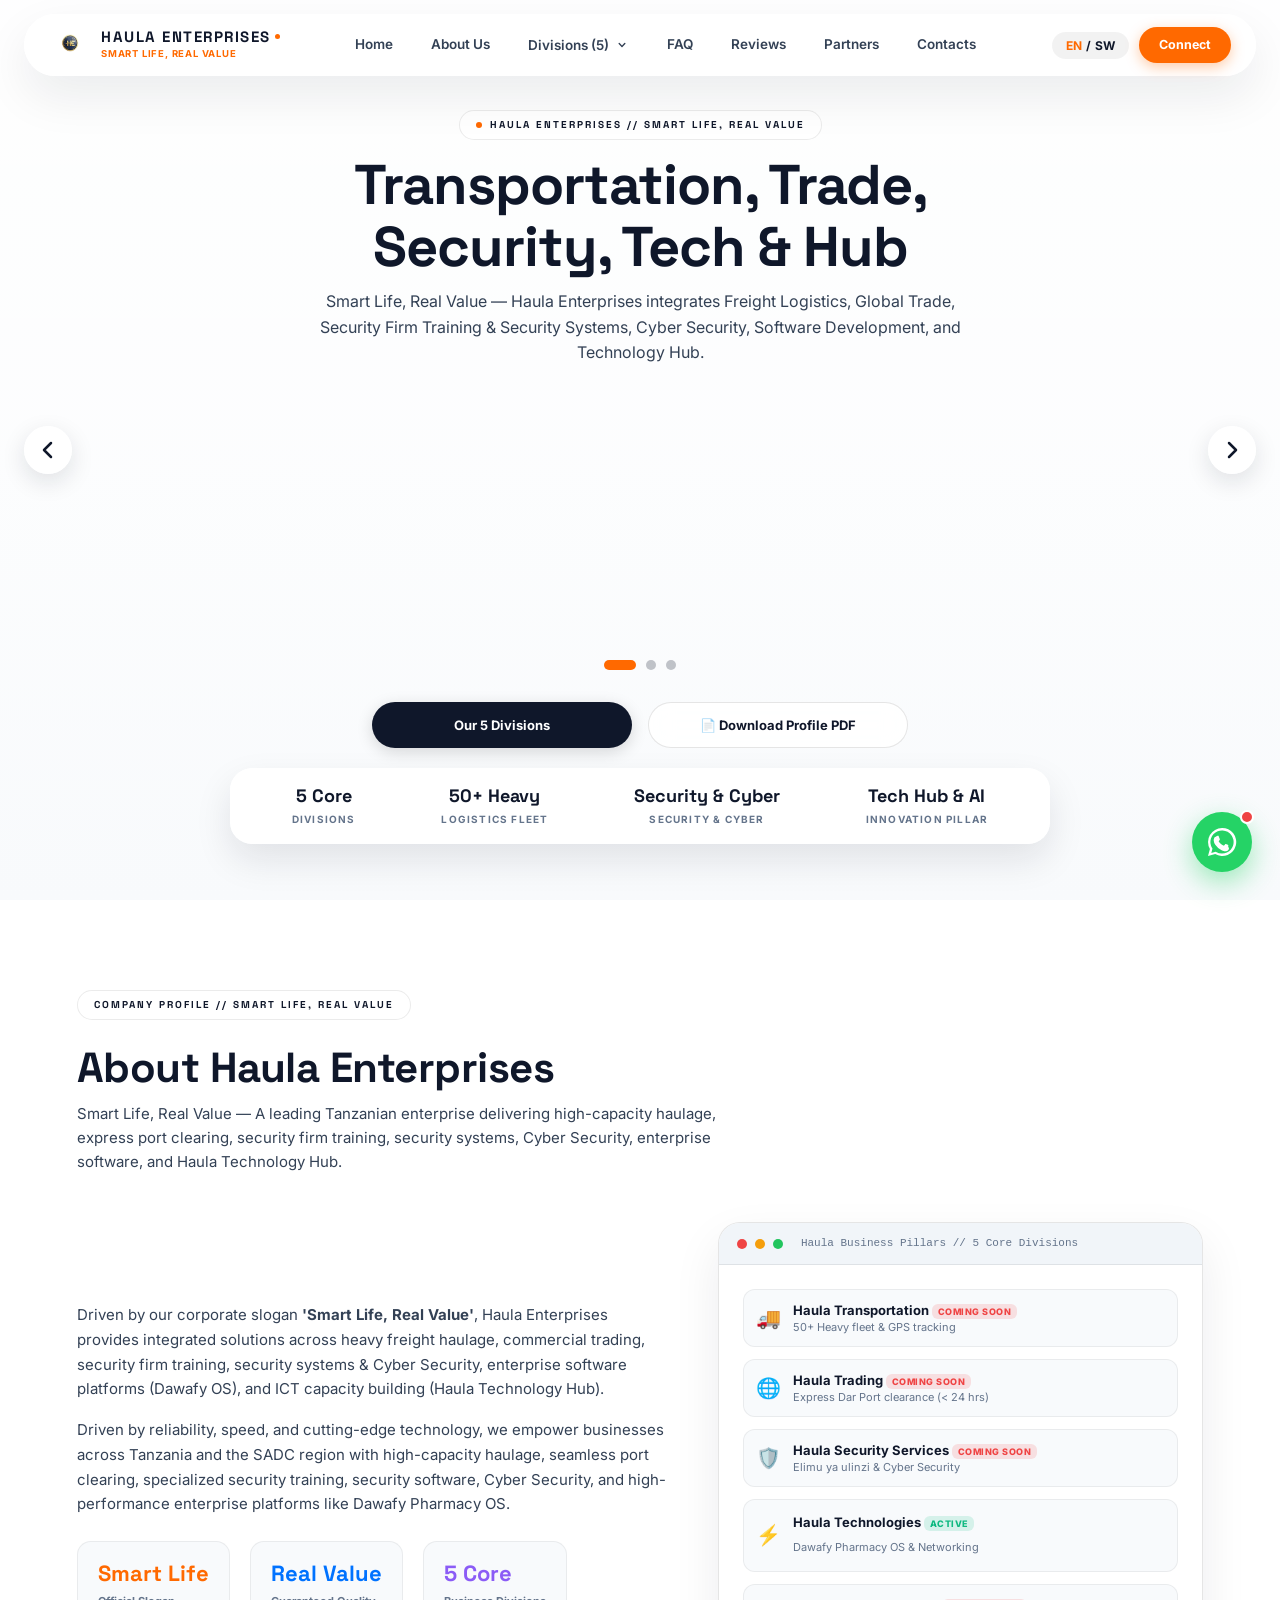
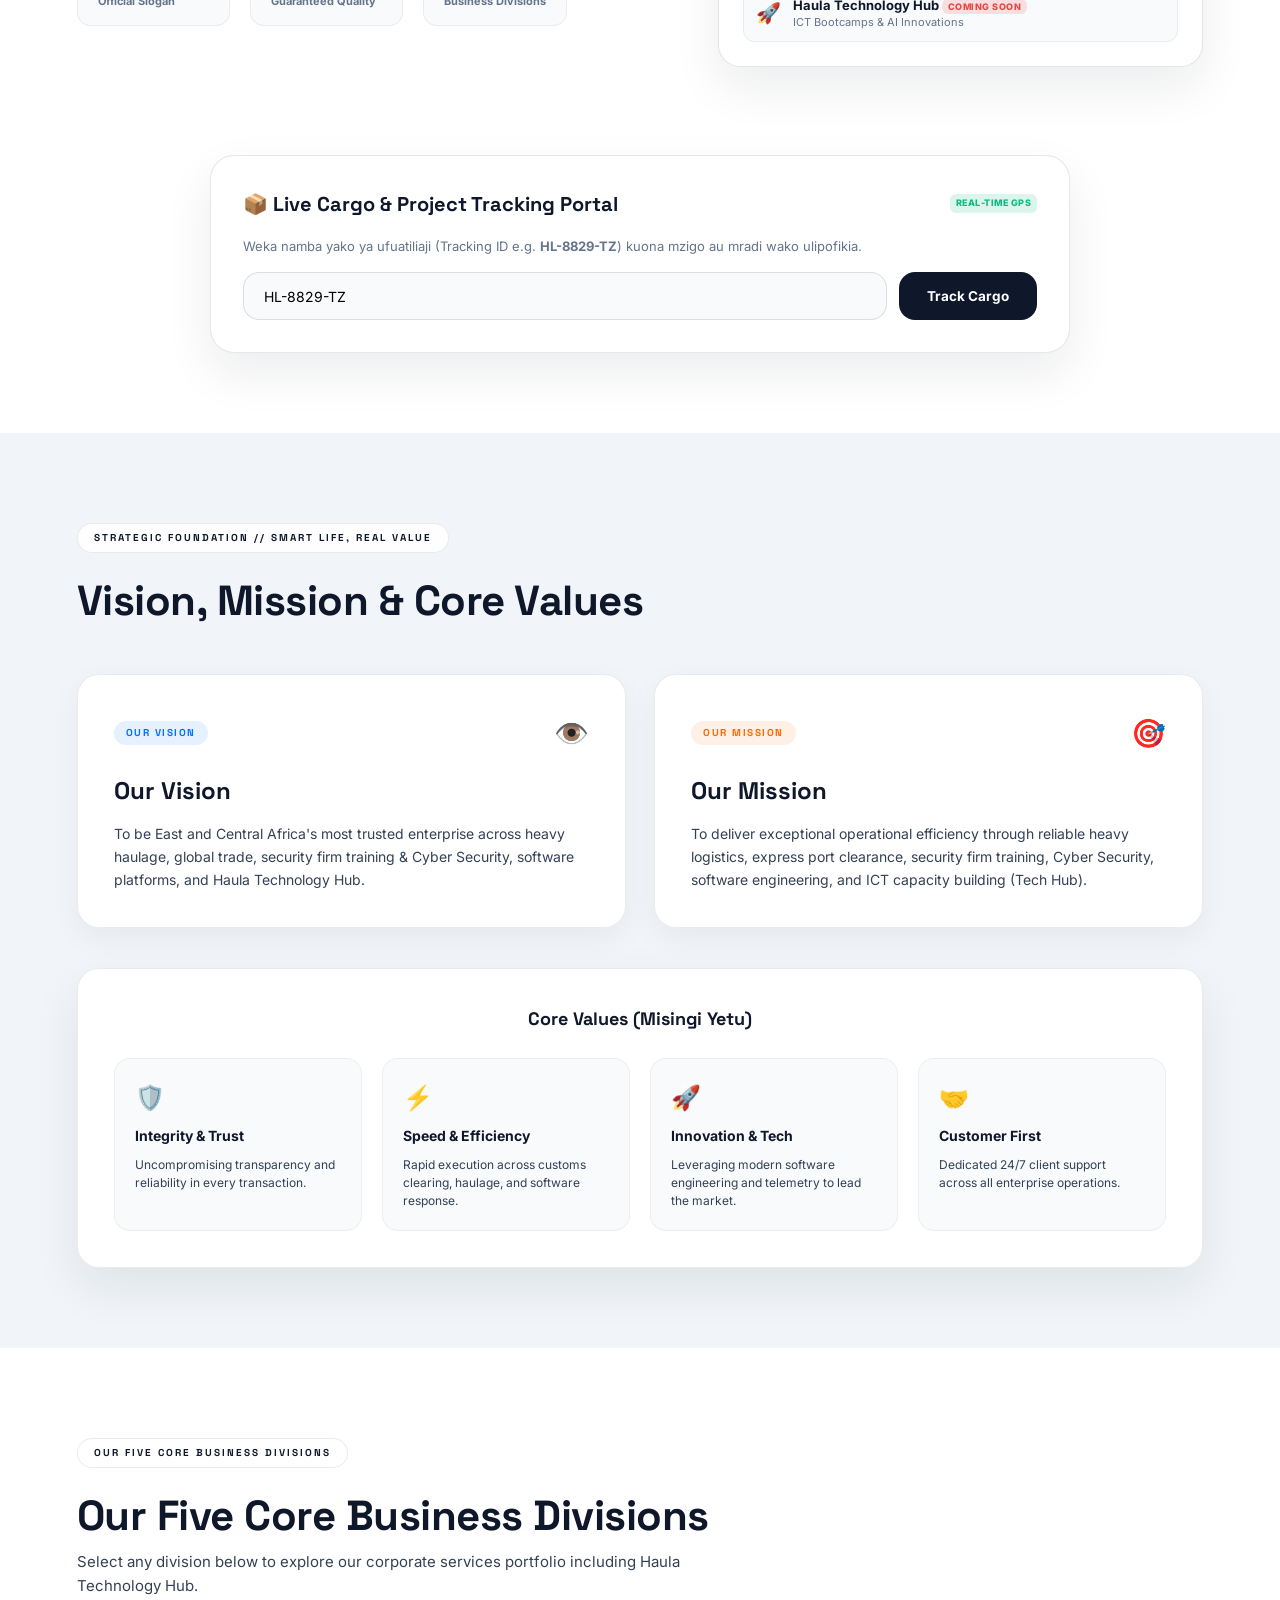
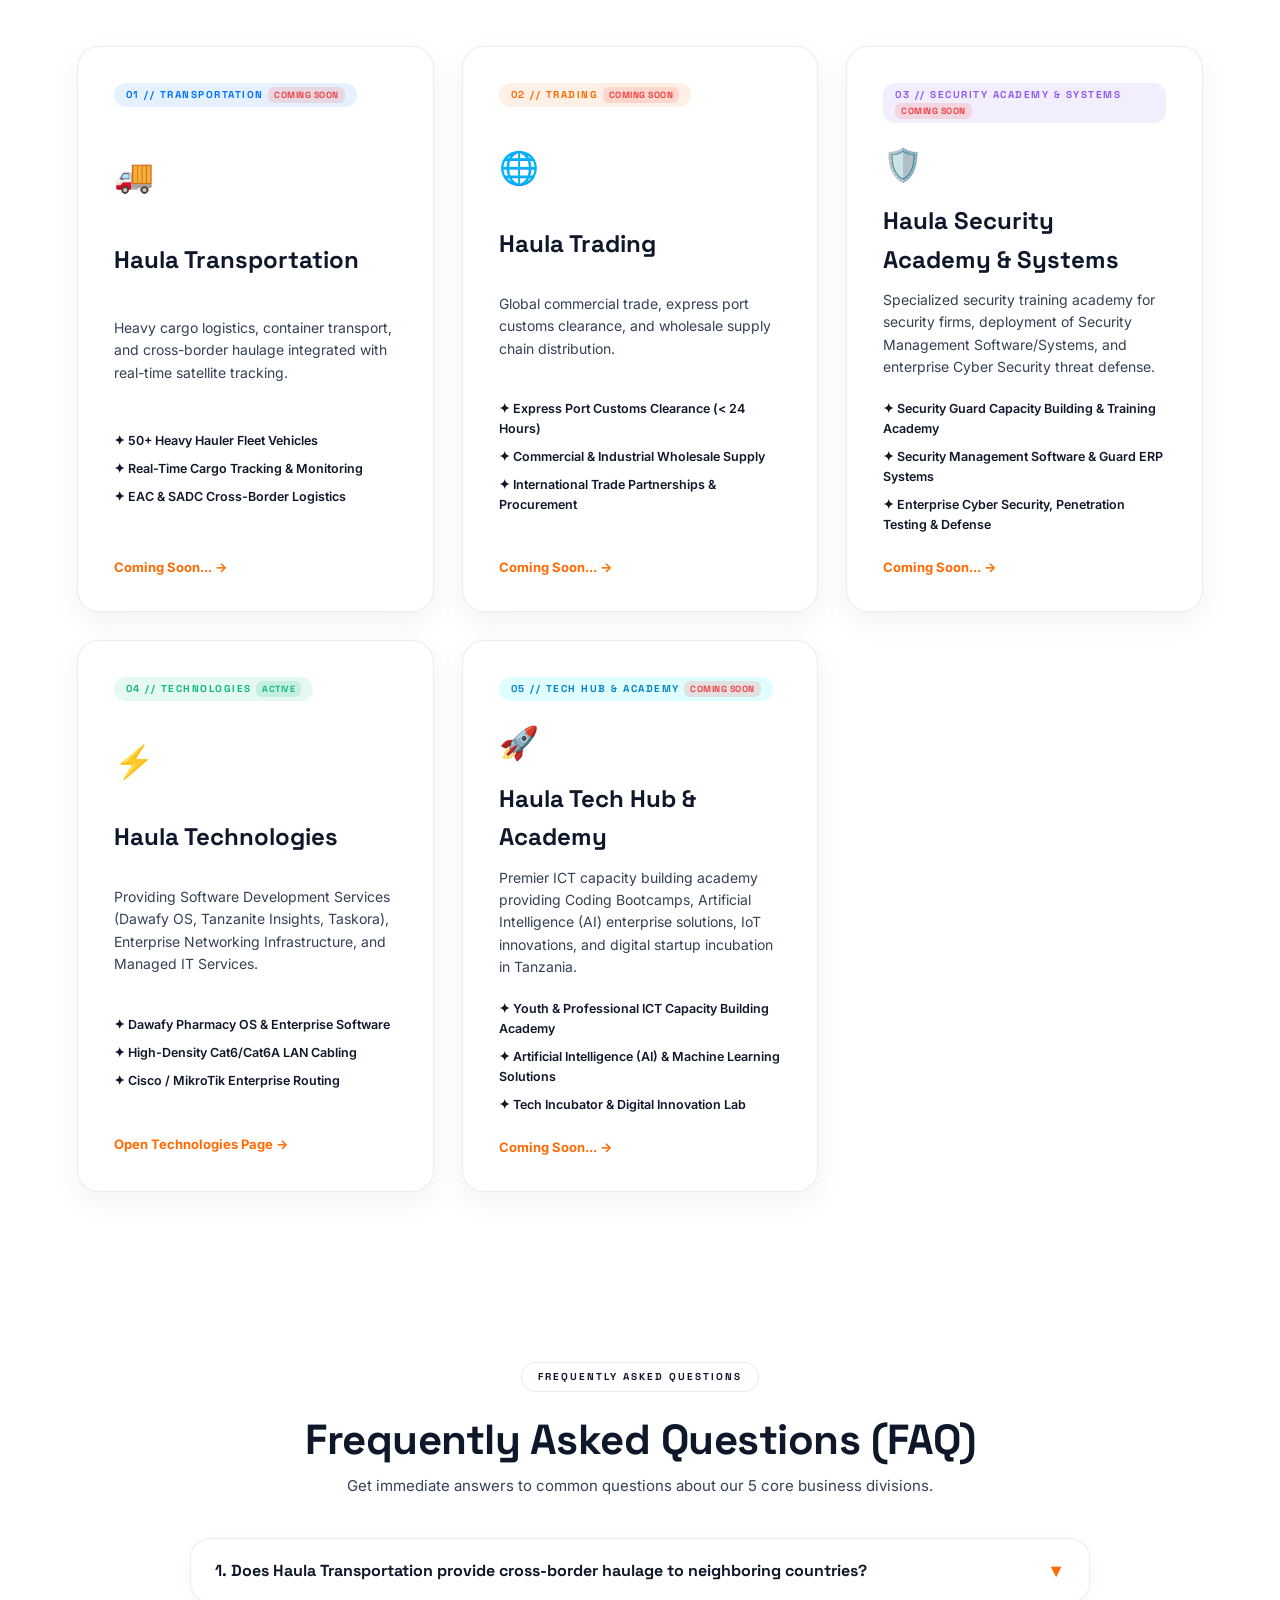
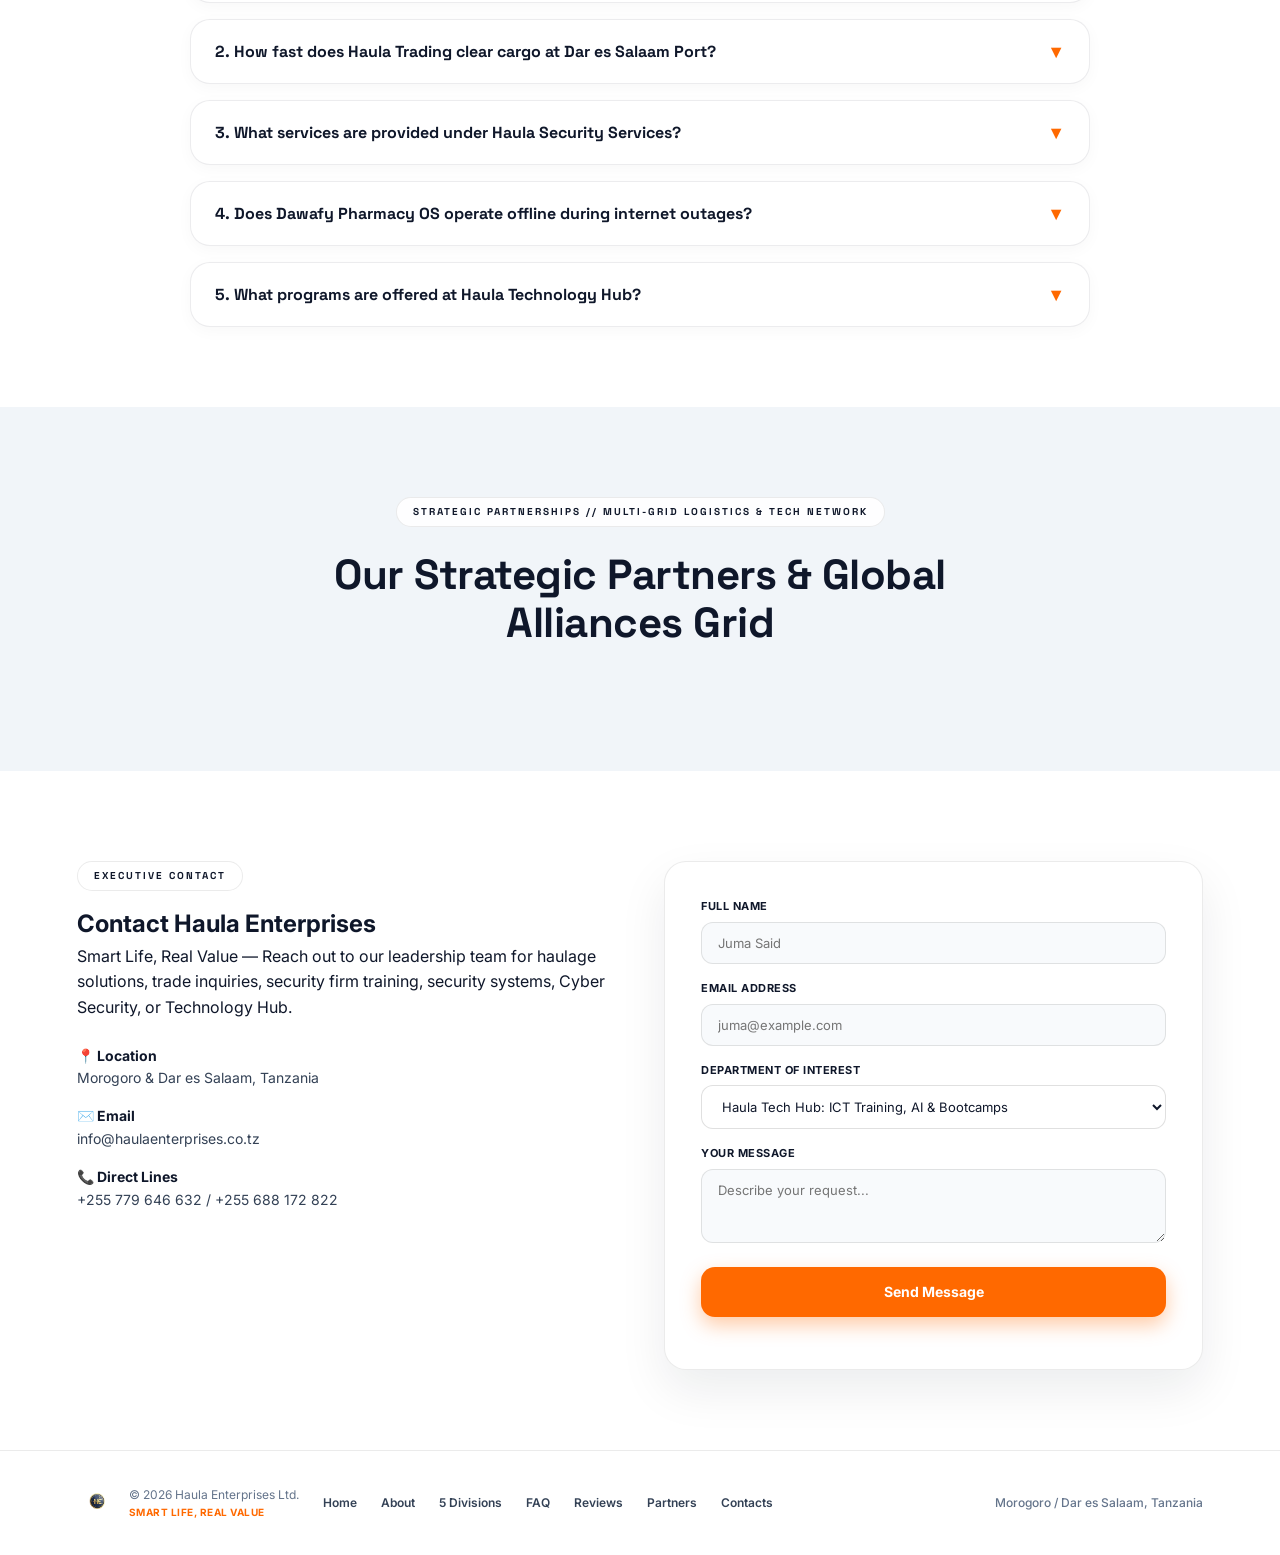
==== index.html @ 6cf2085c "Comment out client testimonials section" ====
<!DOCTYPE html>
<html lang="en">
  <head>
    <meta charset="UTF-8" />
    <meta name="viewport" content="width=device-width, initial-scale=1.0" />
    <meta name="description" content="Haula Enterprises — Smart Life, Real Value. Transportation, Global Trading, Security Firm Training & Systems, Cyber Security, Software Engineering, and Haula Technology Hub." />
    <meta name="theme-color" content="#f8fafc" />
    <title>Haula Enterprises | Smart Life, Real Value</title>

    <!-- Favicon -->
    <link rel="icon" type="image/png" href="assets/imgs/logo.png" />

    <!-- Google Fonts: Space Grotesk & Inter -->
    <link rel="preconnect" href="https://fonts.googleapis.com" />
    <link rel="preconnect" href="https://fonts.gstatic.com" crossorigin />
    <link href="https://fonts.googleapis.com/css2?family=Inter:wght@300;400;500;600;700;800&family=Space+Grotesk:wght@500;600;700&display=swap" rel="stylesheet" />

    <link rel="stylesheet" href="styles.css?v=19.0" />
  </head>
  <body>

    <!-- Deepin OS Floating Glass Dock Header -->
    <header class="deepin-dock-header" id="top">
      <div class="dock-inner">
        <a class="hyper-brand" href="index.html" aria-label="Haula Enterprises">
          <img src="assets/imgs/logo.png" alt="Haula Enterprises Logo" class="header-logo-img" />
          <div class="brand-text-col">
            <span class="hyper-brand-name">HAULA ENTERPRISES<span class="mi-dot"></span></span>
            <span class="hyper-brand-slogan">Smart Life, Real Value</span>
          </div>
        </a>

        <!-- Navigation: Home | About | Divisions (Dropdown) | Testimonials | FAQ | Partners | Contacts -->
        <nav class="dock-nav" aria-label="Main Navigation">
          <a href="index.html" data-sw="Mwanzo" data-en="Home">Home</a>
          <a href="#about" data-sw="Kuhusu Sisi" data-en="About Us">About Us</a>

          <!-- Divisions Dropdown Menu (Includes 5 Core Divisions) -->
          <div class="nav-dropdown-wrapper">
            <button class="nav-dropdown-btn" aria-haspopup="true" aria-expanded="false">
              <span data-sw="Idara Zetu (5)" data-en="Divisions (5)">Divisions (5)</span>
              <svg class="dropdown-chevron" viewBox="0 0 20 20" fill="currentColor" width="14" height="14">
                <path fill-rule="evenodd" d="M5.293 7.293a1 1 0 011.414 0L10 10.586l3.293-3.293a1 1 0 111.414 1.414l-4 4a1 1 0 01-1.414 0l-4-4a1 1 0 010-1.414z" clip-rule="evenodd" />
              </svg>
            </button>

            <div class="nav-dropdown-menu" role="menu">
              <a href="javascript:void(0)" class="dropdown-item loader-trigger coming-soon-trigger" data-module="transport" role="menuitem">
                <span class="d-icon">🚚</span>
                <div class="d-txt">
                  <strong data-sw="Transportation" data-en="Transportation">Transportation <small class="soon-badge coming-soon">COMING SOON</small></strong>
                  <small data-sw="Usafirishaji wa mizigo mizito & mepesi" data-en="Heavy cargo haulage & logistics">Heavy cargo haulage & logistics</small>
                </div>
              </a>

              <a href="javascript:void(0)" class="dropdown-item loader-trigger coming-soon-trigger" data-module="trading" role="menuitem">
                <span class="d-icon">🌐</span>
                <div class="d-txt">
                  <strong data-sw="Trading & Customs" data-en="Trading & Customs">Trading & Customs <small class="soon-badge coming-soon">COMING SOON</small></strong>
                  <small data-sw="Biashara ya kimataifa & kutoa mizigo bandarini" data-en="Global trade & express port clearance">Global trade & express port clearance</small>
                </div>
              </a>

              <a href="javascript:void(0)" class="dropdown-item loader-trigger coming-soon-trigger" data-module="security" role="menuitem">
                <span class="d-icon">🛡️</span>
                <div class="d-txt">
                  <strong data-sw="Security & Cyber" data-en="Security & Cyber">Security & Cyber <small class="soon-badge coming-soon">COMING SOON</small></strong>
                  <small data-sw="Elimu ya ulinzi, software za ulinzi & Cyber Security" data-en="Guard Academy, Security ERP & Cyber Security">Guard Academy, Security ERP & Cyber Security</small>
                </div>
              </a>

              <a href="technologies.html" class="dropdown-item" role="menuitem">
                <span class="d-icon">⚡</span>
                <div class="d-txt">
                  <strong data-sw="Technologies" data-en="Technologies">Technologies <small class="soon-badge live-badge" style="background:rgba(16,185,129,0.15); color:#10b981;">ACTIVE</small></strong>
                  <small data-sw="Mifumo ya Software & Networking" data-en="Software & Networking Infrastructure">Software & Networking Infrastructure</small>
                </div>
              </a>

              <a href="javascript:void(0)" class="dropdown-item loader-trigger coming-soon-trigger" data-module="techhub" role="menuitem">
                <span class="d-icon">🚀</span>
                <div class="d-txt">
                  <strong data-sw="Technology Hub" data-en="Technology Hub">Technology Hub <small class="soon-badge coming-soon">COMING SOON</small></strong>
                  <small data-sw="Mafunzo ya ICT, AI, Coding Bootcamps & Incubator" data-en="AI Innovation, ICT Bootcamps & Incubator">AI Innovation, ICT Bootcamps & Incubator</small>
                </div>
              </a>
            </div>
          </div>

          <a href="#faq" data-sw="Maswali (FAQ)" data-en="FAQ">FAQ</a>
          <a href="#testimonials" data-sw="Ushuhuda" data-en="Reviews">Reviews</a>
          <a href="#partners" data-sw="Washirika" data-en="Partners">Partners</a>
          <a href="#contact" data-sw="Mawasiliano" data-en="Contacts">Contacts</a>
        </nav>

        <!-- Actions -->
        <div class="dock-actions">
          <button class="hyper-lang-btn" id="langToggle">
            <span id="langEN" class="active-lang">EN</span>
            <span class="sep">/</span>
            <span id="langSW">SW</span>
          </button>
          <a href="#contact" class="hyper-btn-orange" data-sw="Mawasiliano" data-en="Connect">Connect</a>
          <button class="mobile-menu-toggle" id="mobileMenuBtn" aria-label="Toggle Navigation">
            <span class="hamburger-line"></span>
            <span class="hamburger-line"></span>
            <span class="hamburger-line"></span>
          </button>
        </div>
      </div>
    </header>

    <!-- Mobile Navigation Glass Drawer Menu -->
    <div class="mobile-drawer-menu" id="mobileDrawerMenu">
      <div class="mobile-drawer-inner">
        <a href="index.html" class="m-link" data-sw="🏠 Mwanzo" data-en="🏠 Home">🏠 Home</a>
        <a href="#about" class="m-link" data-sw="🏢 Kuhusu Sisi" data-en="🏢 About Us">🏢 About Us</a>
        <div class="m-dropdown-header">OUR 5 CORE DIVISIONS</div>
        <a href="javascript:void(0)" class="m-link loader-trigger" data-module="transport">🚚 Transportation <small class="soon-badge coming-soon">COMING SOON</small></a>
        <a href="javascript:void(0)" class="m-link loader-trigger" data-module="trading">🌐 Trading & Customs <small class="soon-badge coming-soon">COMING SOON</small></a>
        <a href="javascript:void(0)" class="m-link loader-trigger" data-module="security">🛡️ Security & Cyber <small class="soon-badge coming-soon">COMING SOON</small></a>
        <a href="technologies.html" class="m-link">⚡ Technologies (Dawafy OS) <small class="soon-badge live-badge" style="background:rgba(16,185,129,0.15); color:#10b981;">ACTIVE</small></a>
        <a href="javascript:void(0)" class="m-link loader-trigger" data-module="techhub">🚀 Technology Hub & AI <small class="soon-badge coming-soon">COMING SOON</small></a>
        <hr style="border:none; border-top:1px solid rgba(0,0,0,0.06); margin:8px 0;" />
        <a href="#faq" class="m-link" data-sw="❓ Maswali (FAQ)" data-en="❓ FAQ">❓ FAQ</a>
        <a href="#testimonials" class="m-link" data-sw="⭐️ Ushuhuda" data-en="⭐️ Testimonials">⭐️ Testimonials</a>
        <a href="#partners" class="m-link" data-sw="🤝 Washirika" data-en="🤝 Partners">🤝 Partners</a>
        <a href="#contact" class="m-link" data-sw="📞 Mawasiliano" data-en="📞 Contacts">📞 Contacts</a>
      </div>
    </div>

    <main class="fusion-container">

      <!-- SECTION 1: HERO SLIDESHOW CAROUSEL WITH NAVIGATION CONTROLS -->
      <section class="tesla-hero-section" id="hero">
        
        <div class="hero-slideshow-container" id="heroSlideshow">
          <div class="hero-slide active" style="background-image: url('https://images.unsplash.com/photo-1586528116311-ad8dd3c8310d?auto=format&fit=crop&w=2400&q=85');"></div>
          <div class="hero-slide" style="background-image: url('https://images.unsplash.com/photo-1578575437130-527eed3abbec?auto=format&fit=crop&w=2400&q=85');"></div>
          <div class="hero-slide" style="background-image: url('https://images.unsplash.com/photo-1518770660439-4636190af475?auto=format&fit=crop&w=2400&q=85');"></div>
        </div>

        <div class="hero-vignette"></div>

        <button class="slide-nav-btn prev-slide" id="prevSlideBtn" aria-label="Previous Slide">
          <svg viewBox="0 0 24 24" width="24" height="24" fill="none" stroke="currentColor" stroke-width="2.5">
            <path stroke-linecap="round" stroke-linejoin="round" d="M15 19l-7-7 7-7" />
          </svg>
        </button>

        <button class="slide-nav-btn next-slide" id="nextSlideBtn" aria-label="Next Slide">
          <svg viewBox="0 0 24 24" width="24" height="24" fill="none" stroke="currentColor" stroke-width="2.5">
            <path stroke-linecap="round" stroke-linejoin="round" d="M9 5l7 7-7 7" />
          </svg>
        </button>

        <div class="tesla-hero-top-text">
          <div class="hyper-pill-tag">
            <span class="pulse-dot"></span>
            <span id="slideTagText" data-sw="HAULA ENTERPRISES // SMART LIFE, REAL VALUE" data-en="HAULA ENTERPRISES // SMART LIFE, REAL VALUE">HAULA ENTERPRISES // SMART LIFE, REAL VALUE</span>
          </div>

          <h1 class="tesla-hero-h1" id="slideH1" data-sw="Usafirishaji, Biashara, Security, Tech & Hub" data-en="Transportation, Trade, Security, Tech & Hub">
            Transportation, Trade, Security, Tech & Hub
          </h1>
          <p class="tesla-hero-p" id="slideP" data-sw="Smart Life, Real Value — Haula Enterprises huunganisha Huduma za Usafirishaji, Biashara ya Kimataifa, Elimu ya Ulinzi na Software za Ulinzi, Cyber Security, Software Services, na Haula Technology Hub." data-en="Smart Life, Real Value — Haula Enterprises integrates Freight Logistics, Global Trade, Security Firm Training & Security Systems, Cyber Security, Software Development, and Technology Hub.">
            Smart Life, Real Value — Haula Enterprises integrates Freight Logistics, Global Trade, Security Firm Training & Security Systems, Cyber Security, Software Development, and Technology Hub.
          </p>
        </div>

        <div class="tesla-hero-bottom-group">
          
          <div class="slide-pagination-dots" id="slideDots">
            <button class="dot active" data-slide="0" aria-label="Slide 1"></button>
            <button class="dot" data-slide="1" aria-label="Slide 2"></button>
            <button class="dot" data-slide="2" aria-label="Slide 3"></button>
          </div>

          <div class="tesla-btn-group">
            <a href="#departments" class="hyper-btn-primary" data-sw="Idara Zetu 5" data-en="Our 5 Divisions">Our 5 Divisions</a>
            <button class="hyper-btn-glass" id="openProfilePdfBtn" data-sw="📄 Pakua Profile PDF" data-en="📄 Download Profile PDF">📄 Download Profile PDF</button>
          </div>

          <div class="deepin-specs-bar">
            <div class="tesla-spec-item">
              <strong class="spec-num">5 Core</strong>
              <span class="spec-lbl" data-sw="IDARA ZETU" data-en="DIVISIONS">DIVISIONS</span>
            </div>
            <div class="tesla-spec-item">
              <strong class="spec-num">50+ Heavy</strong>
              <span class="spec-lbl" data-sw="MAGARI YA MZIGO" data-en="LOGISTICS FLEET">LOGISTICS FLEET</span>
            </div>
            <div class="tesla-spec-item">
              <strong class="spec-num">Security & Cyber</strong>
              <span class="spec-lbl" data-sw="ULINZI & CYBER" data-en="SECURITY & CYBER">SECURITY & CYBER</span>
            </div>
            <div class="tesla-spec-item">
              <strong class="spec-num">Tech Hub & AI</strong>
              <span class="spec-lbl" data-sw="INNOVATION PILLAR" data-en="INNOVATION PILLAR">INNOVATION PILLAR</span>
            </div>
          </div>
        </div>
      </section>

      <!-- SECTION 2: ABOUT US & CORPORATE PROFILE -->
      <section class="tesla-content-section" id="about">
        <div class="section-container">
          <div class="tesla-section-header">
            <span class="hyper-pill-tag">COMPANY PROFILE // SMART LIFE, REAL VALUE</span>
            <h2 data-sw="Kuhusu Haula Enterprises" data-en="About Haula Enterprises">About Haula Enterprises</h2>
            <p data-sw="Smart Life, Real Value — Kampuni inayoongoza nchini Tanzania katika usafirishaji wa mizigo, biashara ya kimataifa, elimu na mifumo ya ulinzi (Cyber Security), mifumo ya kidijitali, na mafunzo ya teknolojia (Technology Hub)." data-en="Smart Life, Real Value — A leading Tanzanian enterprise delivering high-capacity haulage, express port clearing, security firm training, security systems, Cyber Security, enterprise software, and Haula Technology Hub.">
              Smart Life, Real Value — A leading Tanzanian enterprise delivering high-capacity haulage, express port clearing, security firm training, security systems, Cyber Security, enterprise software, and Haula Technology Hub.
            </p>
          </div>

          <div class="about-grid">
            <div class="about-txt">
              <p data-sw="Haula Enterprises ni kampuni thabiti inayojiendesha chini ya kauli mbiu ya 'Smart Life, Real Value' kutoa huduma jumuishi za Usafirishaji wa mizigo mizito (Transportation), Biashara ya Kimataifa (Trading & Port Clearance), Elimu ya ulinzi kwa makampuni ya ulinzi, uuzaji wa software/systems maalum za ulinzi pamoja na Cyber Security (Haula Security Services), Mifumo ya Teknolojia (Haula Technologies - Dawafy OS), pamoja na Mafunzo ya ICT, AI, Coding Bootcamps & Incubator (Haula Technology Hub)." data-en="Driven by our corporate slogan <strong>'Smart Life, Real Value'</strong>, Haula Enterprises provides integrated solutions across heavy freight haulage, commercial trading, security firm training, security systems & Cyber Security, enterprise software platforms (Dawafy OS), and ICT capacity building (Haula Technology Hub).">
                Driven by our corporate slogan <strong>'Smart Life, Real Value'</strong>, Haula Enterprises provides integrated solutions across heavy freight haulage, commercial trading, security firm training, security systems & Cyber Security, enterprise software platforms (Dawafy OS), and ICT capacity building (Haula Technology Hub).
              </p>
              <p data-sw="Lengo letu kuu ni kuleta tija, uaminifu na kasi kwa wateja wetu kote nchini Tanzania na kanda ya EAC/SADC kupitia huduma zetu za kitaalamu na matumizi ya teknolojia za kisasa kama mfumo wa Dawafy Pharmacy OS." data-en="Driven by reliability, speed, and cutting-edge technology, we empower businesses across Tanzania and the SADC region with high-capacity haulage, seamless port clearing, specialized security training, security software, Cyber Security, and high-performance enterprise platforms like Dawafy Pharmacy OS.">
                Driven by reliability, speed, and cutting-edge technology, we empower businesses across Tanzania and the SADC region with high-capacity haulage, seamless port clearing, specialized security training, security software, Cyber Security, and high-performance enterprise platforms like Dawafy Pharmacy OS.
              </p>

              <div class="about-highlights-row">
                <div class="a-h-item">
                  <strong style="color: var(--hyper-orange);">Smart Life</strong>
                  <span data-sw="Kauli Mbiu Yetu" data-en="Official Slogan">Official Slogan</span>
                </div>
                <div class="a-h-item">
                  <strong style="color: var(--hyper-cyan);">Real Value</strong>
                  <span data-sw="Thamani Halisi" data-en="Guaranteed Quality">Guaranteed Quality</span>
                </div>
                <div class="a-h-item">
                  <strong style="color: var(--hyper-purple);">5 Core</strong>
                  <span data-sw="Idara Zetu Kuu" data-en="Business Divisions">Business Divisions</span>
                </div>
              </div>
            </div>

            <div class="about-card-graphic">
              <div class="deepin-window-card">
                <div class="window-header">
                  <span class="win-dot red"></span>
                  <span class="win-dot yellow"></span>
                  <span class="win-dot green"></span>
                  <span class="win-title">Haula Business Pillars // 5 Core Divisions</span>
                </div>
                <div style="padding: 24px; display: flex; flex-direction: column; gap: 12px;">
                  <button class="loader-trigger" data-module="transport" style="display: flex; align-items: center; gap: 12px; background: #f8fafc; padding: 12px; border-radius: 12px; border: 1px solid rgba(0,0,0,0.06); width: 100%; text-align: left; cursor: pointer;">
                    <span style="font-size: 20px;">🚚</span>
                    <div>
                      <strong style="display: block; font-size: 13px; color: var(--tesla-black);">Haula Transportation <small class="soon-badge coming-soon">COMING SOON</small></strong>
                      <span style="font-size: 11px; color: #64748b;">50+ Heavy fleet & GPS tracking</span>
                    </div>
                  </button>

                  <button class="loader-trigger" data-module="trading" style="display: flex; align-items: center; gap: 12px; background: #f8fafc; padding: 12px; border-radius: 12px; border: 1px solid rgba(0,0,0,0.06); width: 100%; text-align: left; cursor: pointer;">
                    <span style="font-size: 20px;">🌐</span>
                    <div>
                      <strong style="display: block; font-size: 13px; color: var(--tesla-black);">Haula Trading <small class="soon-badge coming-soon">COMING SOON</small></strong>
                      <span style="font-size: 11px; color: #64748b;">Express Dar Port clearance (&lt; 24 hrs)</span>
                    </div>
                  </button>

                  <button class="loader-trigger" data-module="security" style="display: flex; align-items: center; gap: 12px; background: #f8fafc; padding: 12px; border-radius: 12px; border: 1px solid rgba(0,0,0,0.06); width: 100%; text-align: left; cursor: pointer;">
                    <span style="font-size: 20px;">🛡️</span>
                    <div>
                      <strong style="display: block; font-size: 13px; color: var(--tesla-black);">Haula Security Services <small class="soon-badge coming-soon">COMING SOON</small></strong>
                      <span style="font-size: 11px; color: #64748b;">Elimu ya ulinzi & Cyber Security</span>
                    </div>
                  </button>

                  <a href="technologies.html" style="display: flex; align-items: center; gap: 12px; background: #f8fafc; padding: 12px; border-radius: 12px; border: 1px solid rgba(0,0,0,0.06); text-decoration: none;">
                    <span style="font-size: 20px;">⚡</span>
                    <div>
                      <strong style="display: block; font-size: 13px; color: var(--tesla-black);">Haula Technologies <small class="soon-badge live-badge" style="background:rgba(16,185,129,0.15); color:#10b981;">ACTIVE</small></strong>
                      <span style="font-size: 11px; color: #64748b;">Dawafy Pharmacy OS & Networking</span>
                    </div>
                  </a>

                  <button class="loader-trigger" data-module="techhub" style="display: flex; align-items: center; gap: 12px; background: #f8fafc; padding: 12px; border-radius: 12px; border: 1px solid rgba(0,0,0,0.06); width: 100%; text-align: left; cursor: pointer;">
                    <span style="font-size: 20px;">🚀</span>
                    <div>
                      <strong style="display: block; font-size: 13px; color: var(--tesla-black);">Haula Technology Hub <small class="soon-badge coming-soon">COMING SOON</small></strong>
                      <span style="font-size: 11px; color: #64748b;">ICT Bootcamps & AI Innovations</span>
                    </div>
                  </button>
                </div>
              </div>
            </div>
          </div>

          <!-- FULL-WIDTH LIVE CARGO & ORDER SHIPMENT TRACKER BOX -->
          <div class="cargo-tracker-card" style="margin: 48px auto 0 auto;">
            <div class="cargo-tracker-header">
              <h3>📦 Live Cargo & Project Tracking Portal</h3>
              <span class="soon-badge" style="background:rgba(16,185,129,0.15); color:var(--hyper-green);">REAL-TIME GPS</span>
            </div>
            <p style="font-size:13px; color:#64748b;">Weka namba yako ya ufuatiliaji (Tracking ID e.g. <strong>HL-8829-TZ</strong>) kuona mzigo au mradi wako ulipofikia.</p>
            
            <div class="tracker-input-row">
              <input type="text" id="trackingIdInput" class="tracker-input-field" placeholder="Enter Tracking ID (e.g. HL-8829-TZ)" value="HL-8829-TZ" />
              <button type="button" class="tracker-btn" id="trackBtn" data-sw="Fuatilia" data-en="Track Cargo">Track Cargo</button>
            </div>

            <div class="tracker-result-card" id="trackerResultBox">
              <div style="display:flex; justify-content:space-between; align-items:center; border-bottom:1px solid rgba(0,0,0,0.08); padding-bottom:10px;">
                <div>
                  <strong style="font-size:14px; color:var(--tesla-black);" id="trackResId">WAYBILL: #HL-8829-TZ</strong>
                  <small style="display:block; color:#64748b; font-size:11px;" id="trackResRoute">Dar es Salaam Port &rarr; Morogoro Hub</small>
                </div>
                <span class="status-badge green" id="trackResStatus">IN TRANSIT</span>
              </div>

              <div class="tracker-status-timeline">
                <div class="timeline-step completed">
                  <div class="step-icon-dot">✓</div>
                  <span>Port Cleared</span>
                </div>
                <div class="timeline-step completed">
                  <div class="step-icon-dot">✓</div>
                  <span>Dispatched</span>
                </div>
                <div class="timeline-step active">
                  <div class="step-icon-dot">🚚</div>
                  <span>Highway Transit</span>
                </div>
                <div class="timeline-step">
                  <div class="step-icon-dot">🏁</div>
                  <span>Destination</span>
                </div>
              </div>
            </div>
          </div>
        </div>
      </section>

      <!-- SECTION 3: VISION, MISSION & CORE VALUES -->
      <section class="tesla-content-section bg-deepin-titanium" id="vision-mission">
        <div class="section-container">
          <div class="tesla-section-header">
            <span class="hyper-pill-tag">STRATEGIC FOUNDATION // SMART LIFE, REAL VALUE</span>
            <h2 data-sw="Dira, Dhamira na Misingi Yetu" data-en="Vision, Mission & Core Values">Vision, Mission & Core Values</h2>
          </div>

          <div class="vmv-grid">
            <article class="vmv-card vmv-vision">
              <div class="vmv-header">
                <span class="vmv-badge">OUR VISION</span>
                <span class="vmv-icon">👁️</span>
              </div>
              <h3 data-sw="Dira Yetu (Vision)" data-en="Our Vision">Our Vision</h3>
              <p data-sw="Kua kampuni inayojulikana na kuaminika zaidi katika Usafirishaji, Biashara ya Kimataifa, Elimu ya Ulinzi na Security Systems (Cyber Security), Software (Dawafy OS), na Haula Technology Hub kote nchini Tanzania na kanda nzima ya EAC/SADC." data-en="To be East and Central Africa's most trusted enterprise across heavy haulage, global trade, security firm training & Cyber Security, software platforms, and Haula Technology Hub.">
                To be East and Central Africa's most trusted enterprise across heavy haulage, global trade, security firm training & Cyber Security, software platforms, and Haula Technology Hub.
              </p>
            </article>

            <article class="vmv-card vmv-mission">
              <div class="vmv-header">
                <span class="vmv-badge">OUR MISSION</span>
                <span class="vmv-icon">🎯</span>
              </div>
              <h3 data-sw="Dhamira Yetu (Mission)" data-en="Our Mission">Our Mission</h3>
              <p data-sw="Kutoa huduma bora za kiwango cha juu zikiongozwa na uaminifu, kasi, na matumizi ya teknolojia ya kisasa katika Usafirishaji, Kutoa Mizigo Bandarini, Utoaji wa Elimu ya Ulinzi, Cyber Security, na Mafunzo ya Teknolojia (Tech Hub) kuleta Real Value." data-en="To deliver exceptional operational efficiency through reliable heavy logistics, express port clearance, security firm training, Cyber Security, software engineering, and ICT capacity building (Tech Hub).">
                To deliver exceptional operational efficiency through reliable heavy logistics, express port clearance, security firm training, Cyber Security, software engineering, and ICT capacity building (Tech Hub).
              </p>
            </article>
          </div>

          <div class="values-wrapper">
            <h3 class="values-title" data-sw="Misingi na Maadili Yetu (Core Values)" data-en="Core Values (Misingi Yetu)">Core Values (Misingi Yetu)</h3>
            <div class="values-grid">
              <div class="val-card">
                <span class="v-icon">🛡️</span>
                <strong data-sw="Uaminifu (Integrity)" data-en="Integrity & Trust">Integrity & Trust</strong>
                <p data-sw="Uazi na uaminifu wa 100% katika kila huduma." data-en="Uncompromising transparency and reliability in every transaction.">Uncompromising transparency and reliability in every transaction.</p>
              </div>
              <div class="val-card">
                <span class="v-icon">⚡</span>
                <strong data-sw="Kasi na Ufanisi (Speed)" data-en="Speed & Efficiency">Speed & Efficiency</strong>
                <p data-sw="Kufanya kazi kwa kasi ya juu na ufanisi kabisa." data-en="Rapid execution across customs clearing, haulage, and software response.">Rapid execution across customs clearing, haulage, and software response.</p>
              </div>
              <div class="val-card">
                <span class="v-icon">🚀</span>
                <strong data-sw="Ubunifu (Innovation)" data-en="Innovation & Tech">Innovation & Tech</strong>
                <p data-sw="Matumizi ya teknolojia mpya za kidijitali." data-en="Leveraging modern software engineering and telemetry to lead the market.">Leveraging modern software engineering and telemetry to lead the market.</p>
              </div>
              <div class="val-card">
                <span class="v-icon">🤝</span>
                <strong data-sw="Kumlenga Mteja (Customer)" data-en="Customer First">Customer First</strong>
                <p data-sw="Kuweka mteja mbele na kutoa msaada 24/7." data-en="Dedicated 24/7 client support across all enterprise operations.">Dedicated 24/7 client support across all enterprise operations.</p>
              </div>
            </div>
          </div>
        </div>
      </section>

      <!-- SECTION 4: FIVE DIVISIONS PORTAL CARDS (INCLUDES HAULA TECHNOLOGY HUB) -->
      <section class="tesla-content-section" id="departments">
        <div class="section-container">
          <div class="tesla-section-header">
            <span class="hyper-pill-tag">OUR FIVE CORE BUSINESS DIVISIONS</span>
            <h2 data-sw="Idara Zetu Kuu Tano" data-en="Our Five Core Business Divisions">Our Five Core Business Divisions</h2>
            <p data-sw="Tazama mchanganuo wa idara zetu kuu 5 zinazounda Haula Enterprises ikijumuisha Haula Technology Hub." data-en="Select any division below to explore our corporate services portfolio including Haula Technology Hub.">
              Select any division below to explore our corporate services portfolio including Haula Technology Hub.
            </p>
          </div>

          <div class="conglomerate-pillars-grid">
            <!-- Division 1: Transportation -->
            <article class="entity-card entity-mobility disabled-div-card" data-div-card="transport">
              <div class="entity-badge">01 // TRANSPORTATION <small class="soon-badge coming-soon">COMING SOON</small></div>
              <div class="entity-icon">🚚</div>
              <h3>Haula Transportation</h3>
              <p data-sw="Usafirishaji wa mizigo mizito na mepesi nchini Tanzania na Nchi za Jirani (EAC & SADC) kwa teknolojia ya ufuatiliaji wa GPS." data-en="Heavy cargo logistics, container transport, and cross-border haulage integrated with real-time satellite tracking.">
                Heavy cargo logistics, container transport, and cross-border haulage integrated with real-time satellite tracking.
              </p>
              <ul class="entity-specs">
                <li>✦ 50+ Heavy Hauler Fleet Vehicles</li>
                <li>✦ Real-Time Cargo Tracking & Monitoring</li>
                <li>✦ EAC & SADC Cross-Border Logistics</li>
              </ul>
              <button class="entity-link loader-trigger coming-soon-trigger" data-module="transport" style="background:none; border:none; cursor:pointer;" data-sw="Inakuja Hivi Karibuni... &rarr;" data-en="Coming Soon... &rarr;">Coming Soon... &rarr;</button>
            </article>

            <!-- Division 2: Trading -->
            <article class="entity-card entity-trade disabled-div-card" data-div-card="trading">
              <div class="entity-badge">02 // TRADING <small class="soon-badge coming-soon">COMING SOON</small></div>
              <div class="entity-icon">🌐</div>
              <h3>Haula Trading</h3>
              <p data-sw="Biashara ya Kimataifa, uagizaji wa bidhaa za viwandani na kutoa mizigo bandarini kwa haraka." data-en="Global commercial trade, express port customs clearance, and wholesale supply chain distribution.">
                Global commercial trade, express port customs clearance, and wholesale supply chain distribution.
              </p>
              <ul class="entity-specs">
                <li>✦ Express Port Customs Clearance (&lt; 24 Hours)</li>
                <li>✦ Commercial & Industrial Wholesale Supply</li>
                <li>✦ International Trade Partnerships & Procurement</li>
              </ul>
              <button class="entity-link loader-trigger coming-soon-trigger" data-module="trading" style="background:none; border:none; cursor:pointer;" data-sw="Inakuja Hivi Karibuni... &rarr;" data-en="Coming Soon... &rarr;">Coming Soon... &rarr;</button>
            </article>

            <!-- Division 3: Security Academy & Security Management Systems -->
            <article class="entity-card entity-security disabled-div-card" data-div-card="security">
              <div class="entity-badge">03 // SECURITY ACADEMY & SYSTEMS <small class="soon-badge coming-soon">COMING SOON</small></div>
              <div class="entity-icon">🛡️</div>
              <h3>Haula Security Academy & Systems</h3>
              <p data-sw="Utoaji wa elimu na mafunzo ya kitaalamu ya ulinzi kwa makampuni ya ulinzi (Security Guard Academy), uuzaji wa mifumo na software maalum za ulinzi (Security Management Systems & ERP), pamoja na huduma za Cyber Security." data-en="Specialized security training academy for security firms, deployment of Security Management Software/Systems, and enterprise Cyber Security threat defense.">
                Specialized security training academy for security firms, deployment of Security Management Software/Systems, and enterprise Cyber Security threat defense.
              </p>
              <ul class="entity-specs">
                <li>✦ Security Guard Capacity Building & Training Academy</li>
                <li>✦ Security Management Software & Guard ERP Systems</li>
                <li>✦ Enterprise Cyber Security, Penetration Testing & Defense</li>
              </ul>
              <button class="entity-link loader-trigger coming-soon-trigger" data-module="security" style="background:none; border:none; cursor:pointer;" data-sw="Inakuja Hivi Karibuni... &rarr;" data-en="Coming Soon... &rarr;">Coming Soon... &rarr;</button>
            </article>

            <!-- Division 4: Technologies -->
            <article class="entity-card entity-software" data-div-card="technologies">
              <div class="entity-badge">04 // TECHNOLOGIES <small class="soon-badge live-badge" style="background:rgba(16,185,129,0.15); color:#10b981;">ACTIVE</small></div>
              <div class="entity-icon">⚡</div>
              <h3>Haula Technologies</h3>
              <p data-sw="Ubunifu wa Software Services (Dawafy OS, Tanzanite Insights, Taskora) pamoja na Networking Infrastructure na Managed ICT." data-en="Providing Software Development Services (Dawafy OS, Tanzanite Insights, Taskora), Enterprise Networking Infrastructure, and Managed IT Services.">
                Providing Software Development Services (Dawafy OS, Tanzanite Insights, Taskora), Enterprise Networking Infrastructure, and Managed IT Services.
              </p>
              <ul class="entity-specs">
                <li>✦ Dawafy Pharmacy OS & Enterprise Software</li>
                <li>✦ High-Density Cat6/Cat6A LAN Cabling</li>
                <li>✦ Cisco / MikroTik Enterprise Routing</li>
              </ul>
              <a href="technologies.html" class="entity-link" data-sw="Fungua Ukurasa wa Technologies &rarr;" data-en="Open Technologies Page &rarr;">Open Technologies Page &rarr;</a>
            </article>

            <!-- Division 5: Haula Tech Hub & Academy -->
            <article class="entity-card entity-techhub disabled-div-card" data-div-card="techhub">
              <div class="entity-badge">05 // TECH HUB & ACADEMY <small class="soon-badge coming-soon">COMING SOON</small></div>
              <div class="entity-icon">🚀</div>
              <h3>Haula Tech Hub & Academy</h3>
              <p data-sw="Kituo na chuo cha kukuza ujuzi wa Teknolojia na ICT (ICT Academy), mafunzo ya Coding & Software Bootcamps, Artificial Intelligence (AI) enterprise solutions, na Incubator ya kukuza startups za kidijitali Tanzania." data-en="Premier ICT capacity building academy providing Coding Bootcamps, Artificial Intelligence (AI) enterprise solutions, IoT innovations, and digital startup incubation in Tanzania.">
                Premier ICT capacity building academy providing Coding Bootcamps, Artificial Intelligence (AI) enterprise solutions, IoT innovations, and digital startup incubation in Tanzania.
              </p>
              <ul class="entity-specs">
                <li>✦ Youth & Professional ICT Capacity Building Academy</li>
                <li>✦ Artificial Intelligence (AI) & Machine Learning Solutions</li>
                <li>✦ Tech Incubator & Digital Innovation Lab</li>
              </ul>
              <button class="entity-link loader-trigger coming-soon-trigger" data-module="techhub" style="background:none; border:none; cursor:pointer;" data-sw="Inakuja Hivi Karibuni... &rarr;" data-en="Coming Soon... &rarr;">Coming Soon... &rarr;</button>
            </article>
          </div>
        </div>
      </section>

      <!-- SECTION 5: CLIENT TESTIMONIALS & REVIEWS SECTION -->
      <!-- <section class="tesla-content-section bg-deepin-titanium" id="testimonials">
        <div class="section-container">
          <div class="tesla-section-header text-center" style="max-width: 720px; margin: 0 auto 40px auto;">
            <span class="hyper-pill-tag" data-sw="USHUHUDA WA WATEJA WETU" data-en="CLIENT TESTIMONIALS">CLIENT TESTIMONIALS</span>
            <h2 data-sw="Wateja Wetu Wanasema Nini?" data-en="What Our Enterprise Clients Say">What Our Enterprise Clients Say</h2>
            <p data-sw="Tazama ushuhuda na maoni ya viongozi wa ma-pharmacy, makampuni ya ulinzi na wasafirishaji wa mizigo wanaotumia huduma zetu." data-en="Read verified feedback from pharmacy chain directors, security firm executives, and haulage clients across Tanzania.">
              Read verified feedback from pharmacy chain directors, security firm executives, and haulage clients across Tanzania.
            </p>
          </div>

          <div class="testimonials-grid">
            <div class="testimonial-card">
              <div class="test-stars">★★★★★</div>
              <p class="test-quote" data-sw="&quot;Mfumo wa Dawafy OS kutoka Haula Technologies umetusaidia kuzuia hasara ya dawa ku-expire na umerahisisha ukusanyaji wa kodi ya TRA kwa masaa 24.&quot;" data-en="&quot;Dawafy OS from Haula Technologies eliminated our pharmacy stock expiration losses and automated our TRA EFD tax invoicing flawlessly.&quot;">
                "Dawafy OS from Haula Technologies eliminated our pharmacy stock expiration losses and automated our TRA EFD tax invoicing flawlessly."
              </p>
              <div class="test-author-row">
                <div class="author-avatar">👨‍⚕️</div>
                <div class="author-info">
                  <strong>Dr. Rashid Said</strong>
                  <small>Managing Director, Morogoro Pharmacy Group</small>
                </div>
              </div>
            </div>

            <div class="testimonial-card">
              <div class="test-stars">★★★★★</div>
              <p class="test-quote" data-sw="&quot;Kasi ya Haula Trading kutoa mizigo yetu ya makontena Bandari ya Dar es Salaam chini ya masaa 24 ni ya kiwango cha juu sana. Uaminifu wa 100%!&quot;" data-en="&quot;Haula Trading cleared our industrial container shipments at Dar es Salaam Port in under 24 hours. Exceptional speed and integrity!&quot;">
                "Haula Trading cleared our industrial container shipments at Dar es Salaam Port in under 24 hours. Exceptional speed and integrity!"
              </p>
              <div class="test-author-row">
                <div class="author-avatar">🏭</div>
                <div class="author-info">
                  <strong>Eng. Juma Bakari</strong>
                  <small>Supply Chain Logistics Manager, Dar Import Ltd</small>
                </div>
              </div>
            </div>

            <div class="testimonial-card">
              <div class="test-stars">★★★★★</div>
              <p class="test-quote" data-sw="&quot;Mafunzo ya ulinzi na mfumo wa Guard Patrol OS kutoka Haula Security yameongeza nidhamu na ufanisi wa walinzi wetu 150 kote jijini.&quot;" data-en="&quot;The security firm training and Guard Patrol OS software provided by Haula Security elevated the discipline and tracking of our 150 security officers.&quot;">
                "The security firm training and Guard Patrol OS software provided by Haula Security elevated the discipline and tracking of our 150 security officers."
              </p>
              <div class="test-author-row">
                <div class="author-avatar">🛡️</div>
                <div class="author-info">
                  <strong>Capt. Ally Hassan</strong>
                  <small>Director of Security Operations, Executive Security Firm</small>
                </div>
              </div>
            </div>
          </div>
        </div>
      </section> -->

      <!-- SECTION 6: INTERACTIVE FAQ ACCORDION SECTION -->
      <section class="tesla-content-section" id="faq">
        <div class="section-container">
          <div class="tesla-section-header text-center" style="max-width: 720px; margin: 0 auto 30px auto;">
            <span class="hyper-pill-tag" data-sw="MASWALI YANAYOULIZWA MARA KWA MARA" data-en="FREQUENTLY ASKED QUESTIONS">FREQUENTLY ASKED QUESTIONS</span>
            <h2 data-sw="Maswali na Majibu (FAQ)" data-en="Frequently Asked Questions (FAQ)">Frequently Asked Questions (FAQ)</h2>
            <p data-sw="Pata majibu ya haraka kwa maswali yanayoulizwa zaidi kuhusu idara zetu zote 5." data-en="Get immediate answers to common questions about our 5 core business divisions.">
              Get immediate answers to common questions about our 5 core business divisions.
            </p>
          </div>

          <div class="faq-accordion-list">
            <div class="faq-item">
              <button class="faq-question-btn">
                <span data-sw="1. Je, Haula Transportation inasafirisha mizigo kwenda nchi za jirani?" data-en="1. Does Haula Transportation provide cross-border haulage to neighboring countries?">1. Does Haula Transportation provide cross-border haulage to neighboring countries?</span>
                <span class="faq-icon-chevron">▼</span>
              </button>
              <div class="faq-answer-content">
                <p data-sw="Ndio. Haula Transportation inasafirisha mizigo mizito na mepesi kote nchini Tanzania pamoja na nchi za jirani za EAC na SADC zikiwemo Zambia, DRC Congo, Uganda, Rwanda, Burundi, na Kenya ikiwa na fleet ya magari 50+ yenye satellite GPS tracking." data-en="Yes. Haula Transportation provides cross-border haulage across Tanzania and the EAC/SADC region including Zambia, DRC, Uganda, Rwanda, Burundi, and Kenya with a fleet of 50+ heavy trucks equipped with GPS tracking.">
                  Yes. Haula Transportation provides cross-border haulage across Tanzania and the EAC/SADC region including Zambia, DRC, Uganda, Rwanda, Burundi, and Kenya with a fleet of 50+ heavy trucks equipped with GPS tracking.
                </p>
              </div>
            </div>

            <div class="faq-item">
              <button class="faq-question-btn">
                <span data-sw="2. Utaratibu wa kutoa mizigo Bandari ya Dar es Salaam unachukua muda gani?" data-en="2. How fast does Haula Trading clear cargo at Dar es Salaam Port?">2. How fast does Haula Trading clear cargo at Dar es Salaam Port?</span>
                <span class="faq-icon-chevron">▼</span>
              </button>
              <div class="faq-answer-content">
                <p data-sw="Kupitia Haula Trading, taratibu za kutoa makontena na mizigo ya viwandani Bandari ya Dar es Salaam zinaratibiwa kwa kasi ya juu kabisa (express customs clearance chini ya masaa 24) kwa ushirikiano na TPA na TRA." data-en="Through Haula Trading, container clearing and customs documentation at Dar es Salaam Port are processed with express efficiency (under 24 hours) in coordination with TPA and TRA.">
                  Through Haula Trading, container clearing and customs documentation at Dar es Salaam Port are processed with express efficiency (under 24 hours) in coordination with TPA and TRA.
                </p>
              </div>
            </div>

            <div class="faq-item">
              <button class="faq-question-btn">
                <span data-sw="3. Huduma za Haula Security Services zinahusisha nini?" data-en="3. What services are provided under Haula Security Services?">3. What services are provided under Haula Security Services?</span>
                <span class="faq-icon-chevron">▼</span>
              </button>
              <div class="faq-answer-content">
                <p data-sw="Haula Security Services inajihusisha na utoaji wa elimu na mafunzo ya ulinzi kwa makampuni ya ulinzi, uuzaji wa software na mifumo maalum ya usimamizi wa walinzi (Guard Patrol OS), pamoja na huduma za Cyber Security na ulinzi wa mitandao." data-en="Haula Security Services provides specialized capacity building and guard training for security firms, security management software (Guard Patrol OS), enterprise Cyber Security, penetration testing, and network defense.">
                  Haula Security Services provides specialized capacity building and guard training for security firms, security management software (Guard Patrol OS), enterprise Cyber Security, penetration testing, and network defense.
                </p>
              </div>
            </div>

            <div class="faq-item">
              <button class="faq-question-btn">
                <span data-sw="4. Je, mfumo wa Dawafy Pharmacy OS unafanya kazi internet ikikatika?" data-en="4. Does Dawafy Pharmacy OS operate offline during internet outages?">4. Does Dawafy Pharmacy OS operate offline during internet outages?</span>
                <span class="faq-icon-chevron">▼</span>
              </button>
              <div class="faq-answer-content">
                <p data-sw="Ndio. Mfumo wa Dawafy OS kutoka Haula Technologies umeundwa kufanya kazi kikamilifu bila internet (offline mode). Mtandao ukirudi, taarifa zote za mauzo na risiti za TRA zinasawazishwa (sync) zenyewe." data-en="Yes. Dawafy OS is engineered to operate 100% offline during internet outages. Once connectivity resumes, all cashier sales and TRA EFD tax receipts sync automatically to cloud servers.">
                  Yes. Dawafy OS is engineered to operate 100% offline during internet outages. Once connectivity resumes, all cashier sales and TRA EFD tax receipts sync automatically to cloud servers.
                </p>
              </div>
            </div>

            <div class="faq-item">
              <button class="faq-question-btn">
                <span data-sw="5. Haula Technology Hub inatoa mafunzo na huduma gani?" data-en="5. What programs are offered at Haula Technology Hub?">5. What programs are offered at Haula Technology Hub?</span>
                <span class="faq-icon-chevron">▼</span>
              </button>
              <div class="faq-answer-content">
                <p data-sw="Haula Technology Hub ni idara ya 5 inayotoa mafunzo ya ICT kwa vijana na wataalamu, Coding Bootcamps, Artificial Intelligence (AI) solutions, IoT Innovations, na kuendeleza masuala ya kisasa ya kidijitali." data-en="Haula Technology Hub is our 5th core division offering youth and professional ICT capacity building, Coding Bootcamps, Artificial Intelligence (AI) enterprise solutions, IoT innovations, and digital startup incubation.">
                  Haula Technology Hub is our 5th core division offering youth and professional ICT capacity building, Coding Bootcamps, Artificial Intelligence (AI) enterprise solutions, IoT innovations, and digital startup incubation.
                </p>
              </div>
            </div>
          </div>
        </div>
      </section>

      <!-- SECTION 7: TRIPLE-LINE INFINITE PARTNER GRID MARQUEE -->
      <section class="tesla-content-section bg-deepin-titanium" id="partners">
        <div class="section-container">
          <div class="tesla-section-header text-center" style="max-width: 760px; margin: 0 auto 44px auto;">
            <span class="hyper-pill-tag" data-sw="WASHIRIKA WETU WAKUU // MULTI-GRID LOGISTICS & TECH NETWORK" data-en="STRATEGIC PARTNERSHIPS // MULTI-GRID LOGISTICS & TECH NETWORK">STRATEGIC PARTNERSHIPS // MULTI-GRID LOGISTICS & TECH NETWORK</span>
            <h2 data-sw="Washirika Wetu wa Kibiashara, Serikali na Teknolojia" data-en="Our Strategic Partners & Global Alliances Grid">Our Strategic Partners & Global Alliances Grid</h2>
          </div>

          <!-- <div class="partners-multi-grid">
            <div class="partners-marquee-container">
              <div class="partners-marquee-track track-row-1">
                <div class="partner-card-emblem"><span class="p-icon">⚓</span><div class="p-info"><strong>TPA (Tanzania Ports Authority)</strong><small>Dar Port Customs Logistics</small></div></div>
                <div class="partner-card-emblem"><span class="p-icon">📄</span><div class="p-info"><strong>TRA (Tanzania Revenue Authority)</strong><small>Statutory EFD Tax Integration</small></div></div>
                <div class="partner-card-emblem"><span class="p-icon">🌐</span><div class="p-info"><strong>Cisco Systems</strong><small>Enterprise Network & Security</small></div></div>
                <div class="partner-card-emblem"><span class="p-icon">📡</span><div class="p-info"><strong>MikroTik RouterOS</strong><small>Hardware Routing Infrastructure</small></div></div>
                <div class="partner-card-emblem"><span class="p-icon">☁️</span><div class="p-info"><strong>Microsoft Enterprise</strong><small>Cloud & Server Ecosystem</small></div></div>
                <div class="partner-card-emblem"><span class="p-icon">🛡️</span><div class="p-info"><strong>Dawafy Health OS</strong><small>Pharmacy Technology Partner</small></div></div>
                <div class="partner-card-emblem"><span class="p-icon">🚚</span><div class="p-info"><strong>SADC / EAC Logistics Alliance</strong><small>Cross-Border Haulage Network</small></div></div>
              </div>
            </div>

            <div class="partners-marquee-container">
              <div class="partners-marquee-track track-reverse">
                <div class="partner-card-emblem"><span class="p-icon">💾</span><div class="p-info"><strong>Oracle Enterprise Cloud</strong><small>Database & Telecom Infrastructure</small></div></div>
                <div class="partner-card-emblem"><span class="p-icon">📱</span><div class="p-info"><strong>Huawei Enterprise</strong><small>Fiber Optic & Wireless Network</small></div></div>
                <div class="partner-card-emblem"><span class="p-icon">🚜</span><div class="p-info"><strong>Scania East Africa</strong><small>Heavy Haulage Trucking Fleet</small></div></div>
                <div class="partner-card-emblem"><span class="p-icon">🔒</span><div class="p-info"><strong>Kaspersky Enterprise</strong><small>Cyber Security & Threat Defense</small></div></div>
                <div class="partner-card-emblem"><span class="p-icon">🏢</span><div class="p-info"><strong>GPSA Tanzania</strong><small>Government Procurement Services</small></div></div>
                <div class="partner-card-emblem"><span class="p-icon">🤝</span><div class="p-info"><strong>TCCIA Chamber of Commerce</strong><small>Global Commercial Trade Network</small></div></div>
              </div>
            </div>
          </div> -->
        </div>
      </section>

      <!-- SECTION 8: CONTACT & FOOTER -->
      <section class="tesla-content-section" id="contact">
        <div class="section-container">
          <div class="contact-tesla-grid">
            <div class="contact-txt">
              <span class="hyper-pill-tag" data-sw="MAWASILIANO RASMI" data-en="EXECUTIVE CONTACT">EXECUTIVE CONTACT</span>
              <h2 data-sw="Wasiliana na Haula Enterprises" data-en="Contact Haula Enterprises">Contact Haula Enterprises</h2>
              <p data-sw="Smart Life, Real Value — Tuko tayari kutoa ushauri wa usafirishaji, biashara, elimu ya ulinzi, security software, Cyber Security, software development, au Haula Technology Hub." data-en="Smart Life, Real Value — Reach out to our leadership team for haulage solutions, trade inquiries, security firm training, security systems, Cyber Security, or Technology Hub.">
                Smart Life, Real Value — Reach out to our leadership team for haulage solutions, trade inquiries, security firm training, security systems, Cyber Security, or Technology Hub.
              </p>

              <div class="c-info-list">
                <div><strong>📍 Location</strong><span>Morogoro & Dar es Salaam, Tanzania</span></div>
                <div><strong>✉️ Email</strong><span><a href="mailto:info@haulaenterprises.co.tz">info@haulaenterprises.co.tz</a></span></div>
                <div><strong>📞 Direct Lines</strong><span><a href="tel:+255779646632">+255 779 646 632</a> / <a href="tel:+255688172822">+255 688 172 822</a></span></div>
              </div>
            </div>

            <form class="contact-form-card" id="contactForm">
              <div class="f-group">
                <label data-sw="Jina Kamili" data-en="Full Name">Full Name</label>
                <input type="text" required placeholder="Juma Said" />
              </div>
              <div class="f-group">
                <label data-sw="Barua Pepe" data-en="Email Address">Email Address</label>
                <input type="email" required placeholder="juma@example.com" />
              </div>
              <div class="f-group">
                <label data-sw="Idara Unayohitaji" data-en="Department of Interest">Department of Interest</label>
                <select id="formDept" class="tesla-input-select">
                  <option value="techhub" data-sw="Haula Technology Hub: ICT Training, AI & Coding Bootcamps" data-en="Haula Tech Hub: ICT Training, AI & Bootcamps">Haula Tech Hub: ICT Training, AI & Bootcamps</option>
                  <option value="security" data-sw="Haula Security: Elimu ya Ulinzi, Security Systems & Cyber Security" data-en="Haula Security: Security Training, Systems & Cyber Security">Haula Security: Security Training, Systems & Cyber Security</option>
                  <option value="software" data-sw="Haula Tech: Software Development (Dawafy OS)" data-en="Haula Tech: Software Development">Haula Tech: Software Development</option>
                  <option value="transport" data-sw="Haula Transportation (Usafirishaji)" data-en="Haula Transportation">Haula Transportation</option>
                  <option value="trading" data-sw="Haula Trading (Biashara)" data-en="Haula Trading">Haula Trading</option>
                </select>
              </div>
              <div class="f-group">
                <label data-sw="Ujumbe Wako" data-en="Your Message">Your Message</label>
                <textarea rows="3" required placeholder="Describe your request..."></textarea>
              </div>
              <button type="submit" class="contact-submit-btn" data-sw="Tuma Ujumbe" data-en="Send Message">Send Message</button>
              <div id="formStatus" class="f-status"></div>
            </form>
          </div>
        </div>
      </section>

    </main>

    <!-- Deepin OS Dock Footer -->
    <footer class="deepin-footer">
      <div class="footer-row">
        <div class="footer-brand-wrap">
          <img src="assets/imgs/logo.png" alt="Haula Enterprises Logo" class="footer-logo-img" />
          <div style="display:flex; flex-direction:column;">
            <span>&copy; <span id="currentYear">2026</span> Haula Enterprises Ltd.</span>
            <small style="font-size:10px; color:var(--hyper-orange); font-weight:700; letter-spacing:0.5px;">SMART LIFE, REAL VALUE</small>
          </div>
        </div>
        <a href="index.html">Home</a>
        <a href="#about">About</a>
        <a href="#departments">5 Divisions</a>
        <a href="#faq">FAQ</a>
        <a href="#testimonials">Reviews</a>
        <a href="#partners">Partners</a>
        <a href="#contact">Contacts</a>
        <a href="admin.html" title="Executive Portal" style="margin-left: auto; color:#64748b; text-decoration:none; font-weight:500;">Morogoro / Dar es Salaam, Tanzania</a>
      </div>
    </footer>

    <!-- FLOATING WHATSAPP INSTANT CHAT FAB WIDGET -->
    <a href="https://wa.me/255779646632?text=Hujambo%20Haula%20Enterprises,%20nahitaji%20huduma." target="_blank" class="whatsapp-fab-button" aria-label="Chat on WhatsApp">
      <span class="whatsapp-badge-pulse"></span>
      <svg class="whatsapp-icon-svg" viewBox="0 0 32 32">
        <path d="M16 2a14 14 0 0 0-12.1 21L2 30l7.2-1.9A14 14 0 1 0 16 2zm0 25.6a11.5 11.5 0 0 1-5.9-1.6l-.4-.2-4.4 1.1 1.2-4.3-.3-.4A11.6 11.6 0 1 1 16 27.6zm6.3-8.6c-.3-.2-2-.9-2.3-1s-.6-.2-.8.2-.9 1.1-1.1 1.3-.4.2-.7 0a9.2 9.2 0 0 1-2.7-1.7 10.1 10.1 0 0 1-1.9-2.3c-.2-.3 0-.5.2-.7s.3-.4.5-.6.2-.4.3-.6a.6.6 0 0 0 0-.6c0-.2-.8-1.9-1-2.6s-.5-.6-.7-.6h-.6a1.3 1.3 0 0 0-1 .5A4.1 4.1 0 0 0 7.8 15a7.1 7.1 0 0 0 1.5 3.8 16.3 16.3 0 0 0 6.3 5.5c.9.4 1.6.6 2.1.8a5.1 5.1 0 0 0 2.4.1 3.9 3.9 0 0 0 2.6-1.8 3.2 3.2 0 0 0 .2-1.8c-.1-.1-.4-.2-.7-.4z"/>
      </svg>
    </a>

    <!-- CORPORATE PROFILE PDF DOWNLOAD MODAL -->
    <div class="loading-overlay-backdrop" id="profilePdfModal">
      <div class="loading-glass-card" style="max-width: 480px;">
        <button class="loading-close-btn" id="closeProfileModalBtn">&times;</button>
        <span class="loading-badge">HAULA ENTERPRISES // CORPORATE CREDENTIALS</span>
        <h3 class="loading-title">Download Official Profile PDF</h3>
        <p class="loading-sub">Pakua broshua rasmi ya Haula Enterprises inayoelezea Idara zetu zote 5, maelezo ya kisheria na miradi yetu.</p>
        <a href="assets/imgs/logo.png" download="Haula_Enterprises_Company_Profile.pdf" class="hyper-btn-primary" style="width:100%; max-width:320px; text-decoration:none;">📄 Download Official PDF (3.8 MB)</a>
      </div>
    </div>

    <!-- INTERACTIVE INFINITE LOADING OVERLAY MODAL -->
    <div class="loading-overlay-backdrop" id="loadingOverlay">
      <div class="loading-glass-card">
        <button class="loading-close-btn" id="closeLoadingBtn">&times;</button>
        <div class="hyper-spinner-ring">
          <div class="inner-spin-ring"></div>
        </div>
        <span class="loading-badge" id="loaderBadge">HAULA SYSTEM // INITIALIZING...</span>
        <h3 class="loading-title" id="loaderTitle">Connecting to Telemetry Server...</h3>
        <p class="loading-sub" id="loaderSub">Inaload taarifa za idara hii kwa sasa.</p>
        <div class="loading-progress-bar">
          <div class="bar-pulse-fill"></div>
        </div>
        <div class="loading-actions">
          <a href="technologies.html" class="hyper-btn-primary">Fungua Haula Technologies &rarr;</a>
          <button class="hyper-btn-glass" id="dismissLoadingBtn">Sitisha / Close</button>
        </div>
      </div>
    </div>

    <!-- INTERACTIVE PRODUCT SPECIFICATIONS DRAWER MODAL -->
    <div class="product-drawer-backdrop" id="drawerBackdrop">
      <div class="product-drawer-content">
        <button class="close-drawer-btn" id="closeDrawerBtn">&times;</button>
        <div id="drawerBody"></div>
      </div>
    </div>

    <script src="script.js?v=19.0"></script>
  </body>
</html>
---- styles.css ----
/* ==========================================================================
   HAULA ENTERPRISES — MASTER DESIGN SYSTEM & COMPLETE UI ENGINE
   FUSION: DANGOTE × TESLA × DEEPIN OS × XIAOMI HYPEROS
   SLOGAN: SMART LIFE, REAL VALUE
   ========================================================================== */

:root {
  /* Brand Fusion Palette */
  --tesla-black: #0f172a;
  --tesla-dark-gray: #334155;
  --tesla-light-gray: #f8fafc;
  --tesla-border: rgba(15, 23, 42, 0.08);

  --hyper-orange: #ff6900;
  --hyper-orange-hover: #e05d00;
  --hyper-cyan: #0072ff;
  --hyper-green: #10b981;
  --hyper-purple: #8b5cf6;
  --hyper-pink: #ec4899;
  --whatsapp-color: #25d366;

  --deepin-glass-bg: rgba(255, 255, 255, 0.82);
  --deepin-glass-border: rgba(255, 255, 255, 0.9);
  --deepin-shadow: 0 20px 48px rgba(15, 23, 42, 0.08);
  --deepin-card-shadow: 0 10px 30px rgba(15, 23, 42, 0.05);

  --font-main: 'Inter', -apple-system, BlinkMacSystemFont, 'Segoe UI', Roboto, sans-serif;
  --font-heading: 'Space Grotesk', -apple-system, BlinkMacSystemFont, sans-serif;

  --transition-hyper: 0.35s cubic-bezier(0.16, 1, 0.3, 1);
}

/* ==========================================================================
   CORE RESET & BASE TYPOGRAPHY
   ========================================================================== */
*, *::before, *::after {
  box-sizing: border-box;
  margin: 0;
  padding: 0;
}

html {
  scroll-behavior: smooth;
  font-size: 16px;
  background-color: var(--tesla-light-gray);
  color: var(--tesla-black);
  font-family: var(--font-main);
  -webkit-font-smoothing: antialiased;
  -moz-osx-font-smoothing: grayscale;
}

body {
  overflow-x: hidden;
  line-height: 1.6;
  background-color: var(--tesla-light-gray);
}

a {
  color: inherit;
  text-decoration: none;
}

button, input, select, textarea {
  font-family: inherit;
}

.fusion-container {
  width: 100%;
}

.section-container {
  width: 100%;
  max-width: 1200px;
  margin: 0 auto;
}

.text-center {
  text-align: center;
  display: flex;
  flex-direction: column;
  align-items: center;
}

/* ==========================================================================
   DEEPIN OS FLOATING DOCK HEADER
   ========================================================================== */
.deepin-dock-header {
  position: fixed;
  top: 14px;
  left: 50%;
  transform: translateX(-50%);
  width: calc(100% - 48px);
  max-width: 1280px;
  height: 62px;
  z-index: 1000;
  background: var(--deepin-glass-bg);
  backdrop-filter: blur(24px);
  -webkit-backdrop-filter: blur(24px);
  border: 1px solid var(--deepin-glass-border);
  border-radius: 32px;
  box-shadow: var(--deepin-shadow);
  transition: all var(--transition-hyper);
}

.deepin-dock-header.scrolled {
  background: rgba(255, 255, 255, 0.96);
  box-shadow: 0 14px 36px rgba(0, 0, 0, 0.12);
}

.dock-inner {
  height: 100%;
  padding: 0 24px;
  display: flex;
  align-items: center;
  justify-content: space-between;
}

.hyper-brand {
  display: flex;
  align-items: center;
  gap: 10px;
  transition: transform var(--transition-hyper);
}

.hyper-brand:hover {
  transform: scale(1.03);
}

.header-logo-badge {
  width: 38px;
  height: 38px;
  border-radius: 12px;
  background: linear-gradient(135deg, var(--hyper-orange), #0072ff);
  color: #ffffff;
  font-family: var(--font-heading);
  font-weight: 800;
  font-size: 16px;
  display: flex;
  align-items: center;
  justify-content: center;
  box-shadow: 0 4px 14px rgba(255, 105, 0, 0.35);
  letter-spacing: -0.5px;
  flex-shrink: 0;
}

.header-logo-img {
  height: 42px !important;
  width: auto !important;
  max-width: 150px !important;
  border-radius: 0 !important;
  object-fit: contain !important;
  border: none !important;
  background: transparent !important;
  box-shadow: none !important;
  flex-shrink: 0 !important;
}

.brand-text-col {
  display: flex;
  flex-direction: column;
  justify-content: center;
}

.hyper-brand-name {
  font-family: var(--font-heading);
  font-weight: 800;
  font-size: 15px;
  letter-spacing: 1.5px;
  color: var(--tesla-black);
  display: flex;
  align-items: center;
  line-height: 1;
}

.hyper-brand-slogan {
  font-size: 9.5px;
  font-weight: 700;
  color: var(--hyper-orange);
  letter-spacing: 0.8px;
  text-transform: uppercase;
  margin-top: 2px;
}

.mi-dot {
  width: 5px;
  height: 5px;
  border-radius: 50%;
  background: var(--hyper-orange);
  margin-left: 4px;
}

.dock-nav {
  display: flex;
  align-items: center;
  gap: 6px;
}

.dock-nav > a {
  font-size: 13.5px;
  font-weight: 600;
  color: var(--tesla-dark-gray);
  padding: 8px 16px;
  border-radius: 20px;
  transition: all var(--transition-hyper);
}

.dock-nav > a:hover {
  background: rgba(0, 0, 0, 0.05);
  color: var(--tesla-black);
}

/* Nav Dropdown Component */
.nav-dropdown-wrapper {
  position: relative;
}

.nav-dropdown-btn {
  background: none;
  border: none;
  font-size: 13.5px;
  font-weight: 600;
  color: var(--tesla-dark-gray);
  padding: 8px 16px;
  border-radius: 20px;
  cursor: pointer;
  display: flex;
  align-items: center;
  gap: 6px;
  transition: all var(--transition-hyper);
}

.nav-dropdown-btn:hover,
.nav-dropdown-wrapper:hover .nav-dropdown-btn {
  background: rgba(0, 0, 0, 0.06);
  color: var(--tesla-black);
}

.dropdown-chevron {
  transition: transform var(--transition-hyper);
}

.nav-dropdown-wrapper:hover .dropdown-chevron {
  transform: rotate(180deg);
}

.nav-dropdown-menu {
  position: absolute;
  top: calc(100% + 12px);
  left: 50%;
  transform: translateX(-50%) translateY(12px) scale(0.96);
  width: 320px;
  background: rgba(255, 255, 255, 0.96);
  backdrop-filter: blur(24px);
  border: 1px solid rgba(0, 0, 0, 0.08);
  border-radius: 20px;
  padding: 10px;
  box-shadow: 0 20px 48px rgba(15, 23, 42, 0.14);
  opacity: 0;
  visibility: hidden;
  pointer-events: none;
  transition: all var(--transition-hyper);
  display: flex;
  flex-direction: column;
  gap: 4px;
}

.nav-dropdown-wrapper:hover .nav-dropdown-menu {
  opacity: 1;
  visibility: visible;
  pointer-events: auto;
  transform: translateX(-50%) translateY(0) scale(1);
}

.dropdown-item {
  display: flex;
  align-items: center;
  gap: 12px;
  padding: 10px 14px;
  border-radius: 12px;
  transition: all var(--transition-hyper);
}

.dropdown-item:hover {
  background: rgba(255, 105, 0, 0.08);
  transform: translateX(4px);
}

.dropdown-item .d-icon { font-size: 18px; }
.dropdown-item .d-txt strong { font-size: 13px; font-weight: 700; color: var(--tesla-black); display: flex; align-items: center; gap: 6px; }
.dropdown-item .d-txt small { font-size: 10.5px; color: #64748b; }

.soon-badge {
  background: rgba(255, 105, 0, 0.15);
  color: var(--hyper-orange);
  font-size: 9px;
  font-weight: 800;
  padding: 2px 6px;
  border-radius: 6px;
  letter-spacing: 0.5px;
}

.soon-badge.coming-soon {
  background: rgba(239, 68, 68, 0.15) !important;
  color: #ef4444 !important;
}

.soon-badge.live-badge {
  background: rgba(16, 185, 129, 0.15) !important;
  color: #10b981 !important;
}


.dock-actions {
  display: flex;
  align-items: center;
  gap: 10px;
}

.hyper-lang-btn {
  padding: 6px 14px;
  background: rgba(0, 0, 0, 0.05);
  border: none;
  border-radius: 20px;
  cursor: pointer;
  font-size: 12px;
  font-weight: 700;
  color: var(--tesla-black);
  display: flex;
  gap: 4px;
  transition: all var(--transition-hyper);
}

.hyper-lang-btn:hover { background: rgba(0, 0, 0, 0.1); }
.hyper-lang-btn .active-lang { color: var(--hyper-orange); }

.hyper-btn-orange {
  padding: 8px 20px;
  background: var(--hyper-orange);
  color: #ffffff;
  font-size: 12.5px;
  font-weight: 700;
  border-radius: 20px;
  border: none;
  box-shadow: 0 4px 14px rgba(255, 105, 0, 0.35);
  transition: all var(--transition-hyper);
}

.hyper-btn-orange:hover {
  background: var(--hyper-orange-hover);
  transform: translateY(-2px);
  box-shadow: 0 8px 20px rgba(255, 105, 0, 0.5);
}

/* ==========================================================================
   FLOATING WHATSAPP DIRECT CHAT FAB WIDGET
   ========================================================================== */
.whatsapp-fab-button {
  position: fixed;
  bottom: 28px;
  right: 28px;
  z-index: 2200;
  width: 60px;
  height: 60px;
  border-radius: 50%;
  background: #25d366;
  color: #ffffff;
  display: flex;
  align-items: center;
  justify-content: center;
  box-shadow: 0 10px 28px rgba(37, 211, 102, 0.45);
  transition: all var(--transition-hyper);
  cursor: pointer;
}

.whatsapp-fab-button:hover {
  transform: scale(1.1) translateY(-4px);
  box-shadow: 0 16px 36px rgba(37, 211, 102, 0.6);
}

.whatsapp-icon-svg {
  width: 32px;
  height: 32px;
  fill: #ffffff;
}

.whatsapp-badge-pulse {
  position: absolute;
  top: -2px;
  right: -2px;
  width: 14px;
  height: 14px;
  border-radius: 50%;
  background: #ef4444;
  border: 2px solid #ffffff;
  animation: pulse-red 1.5s infinite;
}

@keyframes pulse-red {
  0% { transform: scale(0.95); box-shadow: 0 0 0 0 rgba(239, 68, 68, 0.7); }
  70% { transform: scale(1.2); box-shadow: 0 0 0 10px rgba(239, 68, 68, 0); }
  100% { transform: scale(0.95); box-shadow: 0 0 0 0 rgba(239, 68, 68, 0); }
}

/* ==========================================================================
   INFINITE LOADING SPINNER OVERLAY MODAL & PROFILE PDF MODAL
   ========================================================================== */
.loading-overlay-backdrop {
  position: fixed;
  inset: 0;
  z-index: 2500;
  background: rgba(15, 23, 42, 0.6);
  backdrop-filter: blur(20px);
  -webkit-backdrop-filter: blur(20px);
  display: flex;
  align-items: center;
  justify-content: center;
  padding: 24px;
  opacity: 0;
  visibility: hidden;
  pointer-events: none;
  transition: all var(--transition-hyper);
}

.loading-overlay-backdrop.active {
  opacity: 1;
  visibility: visible;
  pointer-events: auto;
}

.loading-glass-card {
  background: #ffffff;
  border: 1px solid rgba(0, 0, 0, 0.1);
  border-radius: 28px;
  padding: 44px;
  max-width: 540px;
  width: 100%;
  text-align: center;
  box-shadow: 0 30px 60px rgba(15, 23, 42, 0.28);
  display: flex;
  flex-direction: column;
  align-items: center;
  gap: 16px;
  position: relative;
  transform: scale(0.92) translateY(20px);
  transition: transform var(--transition-hyper);
}

.loading-overlay-backdrop.active .loading-glass-card {
  transform: scale(1) translateY(0);
}

.loading-close-btn {
  position: absolute;
  top: 18px;
  right: 22px;
  background: none;
  border: none;
  font-size: 26px;
  color: #64748b;
  cursor: pointer;
  transition: color var(--transition-hyper);
}

.loading-close-btn:hover {
  color: var(--hyper-orange);
}

.hyper-spinner-ring {
  width: 64px;
  height: 64px;
  border-radius: 50%;
  border: 4px solid rgba(255, 105, 0, 0.15);
  border-top-color: var(--hyper-orange);
  border-right-color: var(--hyper-cyan);
  animation: spin-ring 1s linear infinite;
  margin-bottom: 8px;
}

@keyframes spin-ring {
  from { transform: rotate(0deg); }
  to { transform: rotate(360deg); }
}

.loading-badge {
  font-family: var(--font-heading);
  font-size: 10px;
  font-weight: 800;
  letter-spacing: 2px;
  padding: 6px 16px;
  background: rgba(255, 105, 0, 0.1);
  color: var(--hyper-orange);
  border-radius: 20px;
  border: 1px solid rgba(255, 105, 0, 0.2);
}

.loading-title {
  font-family: var(--font-heading);
  font-size: 22px;
  font-weight: 700;
  color: var(--tesla-black);
  line-height: 1.25;
}

.loading-sub {
  font-size: 13.5px;
  color: var(--tesla-dark-gray);
  line-height: 1.6;
  max-width: 440px;
}

.loading-progress-bar {
  width: 100%;
  max-width: 400px;
  height: 6px;
  background: #e2e8f0;
  border-radius: 10px;
  overflow: hidden;
  position: relative;
  margin: 10px 0;
}

.bar-pulse-fill {
  position: absolute;
  top: 0;
  left: 0;
  height: 100%;
  width: 40%;
  background: linear-gradient(90deg, var(--hyper-orange), var(--hyper-cyan));
  border-radius: 10px;
  animation: pulse-bar 1.5s infinite ease-in-out;
}

@keyframes pulse-bar {
  0% { left: -40%; width: 30%; }
  50% { width: 60%; }
  100% { left: 100%; width: 30%; }
}

.loading-actions {
  display: flex;
  gap: 12px;
  width: 100%;
  max-width: 440px;
  margin-top: 8px;
  justify-content: center;
  flex-wrap: wrap;
}

/* ==========================================================================
   HERO SECTION & SLIDESHOW
   ========================================================================== */
.tesla-hero-section {
  position: relative;
  width: 100%;
  min-height: 100vh;
  display: flex;
  flex-direction: column;
  justify-content: space-between;
  align-items: center;
  overflow: hidden;
  background-color: var(--tesla-light-gray);
  padding-bottom: 40px;
}

.tesla-hero-section.page-hero-tech {
  min-height: 680px;
  height: auto;
  padding-bottom: 48px;
}

.hero-slideshow-container, .hero-bg-media {
  position: absolute;
  inset: 0;
  width: 100%;
  height: 100%;
  background-size: cover;
  background-position: center;
}

.hero-slide {
  position: absolute;
  inset: 0;
  width: 100%;
  height: 100%;
  background-size: cover;
  background-position: center;
  opacity: 0;
  transform: scale(1.04);
  transition: opacity 1.2s cubic-bezier(0.16, 1, 0.3, 1), transform 1.8s cubic-bezier(0.16, 1, 0.3, 1);
  z-index: 0;
}

.hero-slide.active {
  opacity: 1;
  transform: scale(1);
  z-index: 1;
}

.hero-vignette {
  position: absolute;
  inset: 0;
  background: linear-gradient(180deg, rgba(255, 255, 255, 0.88) 0%, rgba(255, 255, 255, 0.65) 45%, #f8fafc 100%);
  z-index: 2;
}

.slide-nav-btn {
  position: absolute;
  top: 50%;
  transform: translateY(-50%);
  width: 48px;
  height: 48px;
  border-radius: 50%;
  background: rgba(255, 255, 255, 0.85);
  backdrop-filter: blur(16px);
  border: 1px solid rgba(255, 255, 255, 0.9);
  color: var(--tesla-black);
  display: flex;
  align-items: center;
  justify-content: center;
  cursor: pointer;
  z-index: 10;
  box-shadow: 0 8px 24px rgba(15, 23, 42, 0.12);
  transition: all var(--transition-hyper);
}

.slide-nav-btn.prev-slide { left: 24px; }
.slide-nav-btn.next-slide { right: 24px; }
.slide-nav-btn:hover { background: #ffffff; color: var(--hyper-orange); transform: translateY(-50%) scale(1.1); }

.tesla-hero-top-text {
  position: relative;
  z-index: 3;
  margin-top: 110px;
  text-align: center;
  padding: 0 20px;
  max-width: 860px;
  display: flex;
  flex-direction: column;
  align-items: center;
}

.hyper-pill-tag {
  display: inline-flex;
  align-items: center;
  gap: 8px;
  padding: 6px 16px;
  background: rgba(255, 255, 255, 0.9);
  backdrop-filter: blur(12px);
  border: 1px solid rgba(0, 0, 0, 0.08);
  border-radius: 20px;
  font-family: var(--font-heading);
  font-size: 10px;
  font-weight: 700;
  letter-spacing: 2px;
  color: var(--tesla-black);
  margin-bottom: 14px;
}

.pulse-dot { width: 6px; height: 6px; border-radius: 50%; background: var(--hyper-orange); }
.pulse-dot.blue { background: var(--hyper-cyan); }
.pulse-dot.green { background: var(--hyper-green); }

.tesla-hero-h1 {
  font-family: var(--font-heading);
  font-size: clamp(34px, 5vw, 56px);
  font-weight: 700;
  letter-spacing: -1px;
  line-height: 1.1;
  color: var(--tesla-black);
  margin-bottom: 12px;
}

.tesla-hero-p {
  font-size: 16px;
  color: var(--tesla-dark-gray);
  max-width: 680px;
  line-height: 1.6;
}

.tesla-hero-bottom-group {
  position: relative;
  z-index: 3;
  margin-top: 24px;
  margin-bottom: 16px;
  width: 100%;
  max-width: 860px;
  padding: 0 20px;
  display: flex;
  flex-direction: column;
  align-items: center;
  gap: 20px;
}

.slide-pagination-dots { display: flex; align-items: center; gap: 10px; margin-bottom: 12px; z-index: 10; }
.slide-pagination-dots .dot { width: 10px; height: 10px; border-radius: 50%; background: rgba(15, 23, 42, 0.25); border: none; cursor: pointer; transition: all var(--transition-hyper); padding: 0; }
.slide-pagination-dots .dot.active { width: 32px; border-radius: 12px; background: var(--hyper-orange); }

.tesla-btn-group { display: flex; gap: 16px; width: 100%; max-width: 560px; justify-content: center; }

.hyper-btn-primary {
  flex: 1;
  max-width: 260px;
  height: 46px;
  background: var(--tesla-black);
  color: #ffffff;
  font-size: 13px;
  font-weight: 700;
  border-radius: 24px;
  border: none;
  display: flex;
  align-items: center;
  justify-content: center;
  cursor: pointer;
  box-shadow: 0 4px 16px rgba(0, 0, 0, 0.15);
  transition: all var(--transition-hyper);
}

.hyper-btn-primary:hover {
  background: var(--hyper-orange);
  transform: translateY(-2px);
  box-shadow: 0 8px 24px rgba(255, 105, 0, 0.4);
}

.hyper-btn-glass {
  flex: 1;
  max-width: 260px;
  height: 46px;
  background: rgba(255, 255, 255, 0.85);
  backdrop-filter: blur(12px);
  color: var(--tesla-black);
  font-size: 13px;
  font-weight: 700;
  border-radius: 24px;
  border: 1px solid rgba(0, 0, 0, 0.1);
  display: flex;
  align-items: center;
  justify-content: center;
  cursor: pointer;
  transition: all var(--transition-hyper);
}

.hyper-btn-glass:hover {
  background: #ffffff;
  border-color: var(--hyper-cyan);
  color: var(--hyper-cyan);
  transform: translateY(-2px);
}

.deepin-specs-bar {
  display: flex;
  align-items: center;
  justify-content: space-around;
  gap: 20px;
  padding: 16px 28px;
  background: rgba(255, 255, 255, 0.94);
  backdrop-filter: blur(20px);
  -webkit-backdrop-filter: blur(20px);
  border: 1px solid rgba(255, 255, 255, 0.95);
  border-radius: 22px;
  box-shadow: 0 16px 36px rgba(15, 23, 42, 0.1);
  width: 100%;
  max-width: 860px;
}

.tesla-spec-item { display: flex; flex-direction: column; align-items: center; text-align: center; }
.spec-num { font-family: var(--font-heading); font-size: 18px; font-weight: 800; color: var(--tesla-black); line-height: 1.2; }
.spec-lbl { font-size: 10px; font-weight: 700; letter-spacing: 1.2px; color: #64748b; margin-top: 4px; }

/* ==========================================================================
   CONTENT SECTIONS & HEADERS
   ========================================================================== */
.tesla-content-section {
  padding: 90px 6vw 80px 6vw;
  background-color: #ffffff;
  scroll-margin-top: 80px;
}

.tesla-content-section.bg-deepin-titanium {
  background-color: #f1f5f9;
}

.tesla-section-header {
  max-width: 680px;
  margin-bottom: 48px;
}

.tesla-section-header h2 {
  font-family: var(--font-heading);
  font-size: clamp(28px, 3.8vw, 42px);
  font-weight: 700;
  letter-spacing: -0.5px;
  color: var(--tesla-black);
  line-height: 1.15;
  margin-top: 10px;
}

.tesla-section-header p {
  font-size: 15px;
  color: var(--tesla-dark-gray);
  margin-top: 10px;
  line-height: 1.6;
}

/* ==========================================================================
   ABOUT US SECTION & CARGO TRACKER
   ========================================================================== */
.about-grid {
  display: grid;
  grid-template-columns: 1.1fr 0.9fr;
  gap: 48px;
  align-items: center;
}

.about-txt p { font-size: 15px; color: var(--tesla-dark-gray); line-height: 1.65; margin-bottom: 16px; }

.about-highlights-row { display: flex; gap: 20px; margin-top: 24px; }
.a-h-item { display: flex; flex-direction: column; background: #f8fafc; padding: 14px 20px; border-radius: 14px; border: 1px solid rgba(0, 0, 0, 0.06); }
.a-h-item strong { font-family: var(--font-heading); font-size: 22px; font-weight: 800; }
.a-h-item span { font-size: 11px; font-weight: 700; color: #64748b; margin-top: 2px; }

.cargo-tracker-card {
  background: #ffffff;
  border: 1px solid rgba(15, 23, 42, 0.1);
  border-radius: 24px;
  padding: 32px;
  box-shadow: var(--deepin-shadow);
  width: 100%;
  max-width: 860px;
  display: flex;
  flex-direction: column;
  gap: 16px;
}

.cargo-tracker-header {
  display: flex;
  align-items: center;
  justify-content: space-between;
  flex-wrap: wrap;
  gap: 12px;
}

.cargo-tracker-header h3 {
  font-family: var(--font-heading);
  font-size: 20px;
  font-weight: 700;
  color: var(--tesla-black);
}

.tracker-input-row {
  display: flex;
  gap: 12px;
  width: 100%;
}

.tracker-input-field {
  flex: 1;
  padding: 14px 20px;
  border: 1px solid rgba(15, 23, 42, 0.12);
  border-radius: 16px;
  font-size: 14px;
  outline: none;
  background: #f8fafc;
  transition: all var(--transition-hyper);
}

.tracker-input-field:focus {
  border-color: var(--hyper-orange);
  background: #ffffff;
  box-shadow: 0 0 0 3px rgba(255, 105, 0, 0.15);
}

.tracker-btn {
  padding: 0 28px;
  height: 48px;
  background: var(--tesla-black);
  color: #ffffff;
  font-weight: 700;
  font-size: 13.5px;
  border-radius: 16px;
  border: none;
  cursor: pointer;
  transition: all var(--transition-hyper);
}

.tracker-btn:hover {
  background: var(--hyper-orange);
  box-shadow: 0 8px 20px rgba(255, 105, 0, 0.35);
}

.tracker-result-card {
  background: #f8fafc;
  border: 1px solid rgba(15, 23, 42, 0.08);
  border-radius: 16px;
  padding: 20px;
  display: none;
}

.tracker-result-card.active {
  display: block;
}

.tracker-status-timeline {
  display: flex;
  justify-content: space-between;
  margin-top: 16px;
}

.timeline-step {
  display: flex;
  flex-direction: column;
  align-items: center;
  text-align: center;
  font-size: 11px;
  font-weight: 700;
  color: #94a3b8;
}

.timeline-step.completed { color: var(--hyper-green); }
.timeline-step.active { color: var(--hyper-orange); }

.step-icon-dot {
  width: 24px;
  height: 24px;
  border-radius: 50%;
  background: #e2e8f0;
  display: flex;
  align-items: center;
  justify-content: center;
  font-size: 10px;
  margin-bottom: 6px;
}

.timeline-step.completed .step-icon-dot { background: rgba(16, 185, 129, 0.15); color: var(--hyper-green); }
.timeline-step.active .step-icon-dot { background: rgba(255, 105, 0, 0.15); color: var(--hyper-orange); }

/* ==========================================================================
   VISION, MISSION & CORE VALUES
   ========================================================================== */
.vmv-grid {
  display: grid;
  grid-template-columns: repeat(2, 1fr);
  gap: 28px;
  margin-bottom: 40px;
}

.vmv-card {
  background: #ffffff;
  border-radius: 22px;
  padding: 36px;
  border: 1px solid rgba(0, 0, 0, 0.08);
  box-shadow: var(--deepin-card-shadow);
  display: flex;
  flex-direction: column;
  justify-content: space-between;
  transition: all var(--transition-hyper);
}

.vmv-card:hover { transform: translateY(-6px); box-shadow: 0 20px 40px rgba(15, 23, 42, 0.1); }
.vmv-card.vmv-vision:hover { border-color: var(--hyper-cyan); }
.vmv-card.vmv-mission:hover { border-color: var(--hyper-orange); }

.vmv-header { display: flex; align-items: center; justify-content: space-between; margin-bottom: 16px; }
.vmv-badge { font-family: var(--font-heading); font-size: 10px; font-weight: 700; letter-spacing: 1.5px; padding: 4px 12px; border-radius: 12px; }
.vmv-vision .vmv-badge { background: rgba(0, 114, 255, 0.1); color: var(--hyper-cyan); }
.vmv-mission .vmv-badge { background: rgba(255, 105, 0, 0.1); color: var(--hyper-orange); }
.vmv-icon { font-size: 28px; }

.vmv-card h3 { font-family: var(--font-heading); font-size: 24px; font-weight: 700; color: var(--tesla-black); margin-bottom: 12px; }
.vmv-card p { font-size: 14px; color: var(--tesla-dark-gray); line-height: 1.65; }

.values-wrapper {
  background: #ffffff;
  padding: 36px;
  border-radius: 22px;
  border: 1px solid rgba(0, 0, 0, 0.08);
  box-shadow: var(--deepin-shadow);
}

.values-title { font-family: var(--font-heading); font-size: 18px; font-weight: 700; color: var(--tesla-black); margin-bottom: 24px; text-align: center; }

.values-grid { display: grid; grid-template-columns: repeat(4, 1fr); gap: 20px; }

.val-card {
  background: #f8fafc;
  border-radius: 16px;
  padding: 20px;
  border: 1px solid rgba(0, 0, 0, 0.05);
  display: flex;
  flex-direction: column;
  gap: 8px;
  transition: all var(--transition-hyper);
}

.val-card:hover { background: #ffffff; transform: translateY(-4px); border-color: var(--hyper-orange); box-shadow: 0 12px 28px rgba(0, 0, 0, 0.08); }
.v-icon { font-size: 24px; }
.val-card strong { font-size: 14px; font-weight: 700; color: var(--tesla-black); }
.val-card p { font-size: 12px; color: var(--tesla-dark-gray); line-height: 1.5; }

/* ==========================================================================
   CONGLOMERATE DIVISIONS GRID (5 CORE DIVISIONS)
   ========================================================================== */
.conglomerate-pillars-grid {
  display: grid;
  grid-template-columns: repeat(auto-fit, minmax(320px, 1fr));
  gap: 28px;
}

.entity-card {
  background: #ffffff;
  border-radius: 22px;
  padding: 36px;
  border: 1px solid rgba(0, 0, 0, 0.08);
  box-shadow: var(--deepin-card-shadow);
  display: flex;
  flex-direction: column;
  justify-content: space-between;
  transition: all var(--transition-hyper);
}

.entity-card:hover { transform: translateY(-8px); box-shadow: 0 24px 48px rgba(15, 23, 42, 0.12); }
.entity-card.entity-mobility:hover { border-color: var(--hyper-cyan); }
.entity-card.entity-software:hover { border-color: var(--hyper-green); }
.entity-card.entity-trade:hover { border-color: var(--hyper-orange); }
.entity-card.entity-security:hover { border-color: var(--hyper-purple); }
.entity-card.entity-techhub:hover { border-color: #00f2fe; }

.entity-badge { font-family: var(--font-heading); font-size: 10px; font-weight: 700; letter-spacing: 1.5px; padding: 4px 12px; border-radius: 12px; display: inline-block; align-self: flex-start; margin-bottom: 16px; }
.entity-mobility .entity-badge { background: rgba(0, 114, 255, 0.1); color: var(--hyper-cyan); }
.entity-software .entity-badge { background: rgba(16, 185, 129, 0.1); color: var(--hyper-green); }
.entity-trade .entity-badge { background: rgba(255, 105, 0, 0.1); color: var(--hyper-orange); }
.entity-security .entity-badge { background: rgba(139, 92, 246, 0.1); color: var(--hyper-purple); }
.entity-techhub .entity-badge { background: rgba(0, 242, 254, 0.12); color: #0284c7; }

.entity-icon { font-size: 32px; margin-bottom: 12px; }
.entity-card h3 { font-family: var(--font-heading); font-size: 24px; font-weight: 700; color: var(--tesla-black); margin-bottom: 10px; }
.entity-card p { font-size: 14px; color: var(--tesla-dark-gray); line-height: 1.6; margin-bottom: 20px; }

.entity-specs { list-style: none; margin-bottom: 24px; display: flex; flex-direction: column; gap: 8px; }
.entity-specs li { font-size: 12.5px; font-weight: 600; color: var(--tesla-black); }

.entity-link { font-size: 13px; font-weight: 700; color: var(--hyper-orange); transition: all var(--transition-hyper); display: inline-flex; align-items: center; gap: 4px; }
.entity-link:hover { color: var(--tesla-black); transform: translateX(6px); }

/* ==========================================================================
   CLIENT TESTIMONIALS & REVIEWS SECTION
   ========================================================================== */
.testimonials-grid {
  display: grid;
  grid-template-columns: repeat(3, 1fr);
  gap: 24px;
  margin-top: 40px;
}

.testimonial-card {
  background: #ffffff;
  border: 1px solid rgba(15, 23, 42, 0.08);
  border-radius: 22px;
  padding: 32px;
  box-shadow: var(--deepin-card-shadow);
  display: flex;
  flex-direction: column;
  justify-content: space-between;
  transition: all var(--transition-hyper);
}

.testimonial-card:hover {
  transform: translateY(-6px);
  border-color: var(--hyper-orange);
  box-shadow: 0 16px 36px rgba(15, 23, 42, 0.1);
}

.test-stars { color: #f59e0b; font-size: 16px; margin-bottom: 14px; }
.test-quote { font-size: 14px; color: var(--tesla-dark-gray); line-height: 1.65; margin-bottom: 20px; font-style: italic; }

.test-author-row {
  display: flex;
  align-items: center;
  gap: 12px;
}

.author-avatar {
  width: 44px;
  height: 44px;
  border-radius: 50%;
  background: #f1f5f9;
  display: flex;
  align-items: center;
  justify-content: center;
  font-size: 20px;
  border: 1px solid rgba(0,0,0,0.06);
}

.author-info strong { display: block; font-size: 13.5px; font-weight: 700; color: var(--tesla-black); }
.author-info small { font-size: 11px; color: #64748b; }

/* ==========================================================================
   INTERACTIVE FAQ ACCORDION SECTION
   ========================================================================== */
.faq-accordion-list {
  display: flex;
  flex-direction: column;
  gap: 16px;
  max-width: 900px;
  margin: 40px auto 0 auto;
}

.faq-item {
  background: #ffffff;
  border: 1px solid rgba(15, 23, 42, 0.08);
  border-radius: 20px;
  overflow: hidden;
  box-shadow: 0 4px 16px rgba(15, 23, 42, 0.03);
  transition: all var(--transition-hyper);
}

.faq-item.active {
  border-color: var(--hyper-orange);
  box-shadow: 0 12px 28px rgba(255, 105, 0, 0.12);
}

.faq-question-btn {
  width: 100%;
  padding: 20px 24px;
  background: none;
  border: none;
  font-family: var(--font-heading);
  font-size: 16px;
  font-weight: 700;
  color: var(--tesla-black);
  text-align: left;
  display: flex;
  align-items: center;
  justify-content: space-between;
  cursor: pointer;
  gap: 16px;
}

.faq-icon-chevron {
  font-size: 18px;
  color: var(--hyper-orange);
  transition: transform var(--transition-hyper);
}

.faq-item.active .faq-icon-chevron {
  transform: rotate(180deg);
}

.faq-answer-content {
  max-height: 0;
  overflow: hidden;
  transition: max-height 0.4s cubic-bezier(0.16, 1, 0.3, 1), padding 0.4s ease;
  padding: 0 24px;
  font-size: 14px;
  color: var(--tesla-dark-gray);
  line-height: 1.65;
}

.faq-item.active .faq-answer-content {
  max-height: 240px;
  padding: 0 24px 20px 24px;
}

/* ==========================================================================
   STRATEGIC PARTNERS MARQUEE MULTI-GRID SECTION
   ========================================================================== */
.partners-multi-grid {
  display: flex;
  flex-direction: column;
  gap: 16px;
  width: 100%;
}

.partners-marquee-container {
  width: 100%;
  overflow: hidden;
  position: relative;
  padding: 6px 0;
  mask-image: linear-gradient(90deg, transparent 0%, #000 6%, #000 94%, transparent 100%);
  -webkit-mask-image: linear-gradient(90deg, transparent 0%, #000 6%, #000 94%, transparent 100%);
}

.partners-marquee-track {
  display: flex !important;
  flex-direction: row !important;
  align-items: center !important;
  gap: 20px;
  width: max-content;
  animation: marquee-scroll 30s linear infinite;
}

.partners-marquee-track.track-reverse {
  animation: marquee-scroll-reverse 26s linear infinite;
}

.partners-marquee-track.track-slow {
  animation: marquee-scroll 36s linear infinite;
}

.partners-marquee-container:hover .partners-marquee-track {
  animation-play-state: paused;
}

@keyframes marquee-scroll {
  0% { transform: translateX(0); }
  100% { transform: translateX(-50%); }
}

@keyframes marquee-scroll-reverse {
  0% { transform: translateX(-50%); }
  100% { transform: translateX(0); }
}

.partner-card-emblem {
  flex-shrink: 0 !important;
  background: #ffffff;
  border: 1px solid rgba(15, 23, 42, 0.08);
  border-radius: 20px;
  padding: 14px 22px;
  display: flex !important;
  flex-direction: row !important;
  align-items: center !important;
  gap: 14px;
  min-width: 270px;
  box-shadow: 0 6px 20px rgba(15, 23, 42, 0.04);
  transition: all var(--transition-hyper);
}

.partner-card-emblem:hover {
  transform: translateY(-4px);
  border-color: var(--hyper-orange);
  box-shadow: 0 16px 36px rgba(255, 105, 0, 0.18);
}

.partner-card-emblem .p-icon {
  font-size: 26px;
  width: 48px;
  height: 48px;
  flex-shrink: 0;
  border-radius: 14px;
  background: #f8fafc;
  display: flex;
  align-items: center;
  justify-content: center;
  border: 1px solid rgba(0, 0, 0, 0.06);
}

.partner-card-emblem .p-info {
  display: flex;
  flex-direction: column;
  justify-content: center;
}

.partner-card-emblem .p-info strong {
  font-size: 14px;
  font-weight: 700;
  color: var(--tesla-black);
  white-space: nowrap;
  line-height: 1.2;
}

.partner-card-emblem .p-info small {
  font-size: 11px;
  color: #64748b;
  white-space: nowrap;
  margin-top: 3px;
}

/* ==========================================================================
   NETWORKING & DAWAFY OS (TECHNOLOGIES PAGE)
   ========================================================================== */
.networking-grid {
  display: grid;
  grid-template-columns: repeat(2, 1fr);
  gap: 28px;
}

.net-card-box {
  background: #ffffff;
  border: 1px solid rgba(15, 23, 42, 0.1);
  border-radius: 24px;
  padding: 36px;
  box-shadow: 0 12px 32px rgba(15, 23, 42, 0.06);
  display: flex;
  flex-direction: column;
  justify-content: space-between;
  transition: all var(--transition-hyper);
}

.net-card-box:hover {
  transform: translateY(-8px);
  border-color: rgba(0, 114, 255, 0.35);
  box-shadow: 0 24px 48px rgba(15, 23, 42, 0.12);
}

.net-card-header { display: flex; align-items: center; justify-content: space-between; margin-bottom: 20px; }
.net-icon-wrap { font-size: 30px; width: 54px; height: 54px; border-radius: 16px; background: #f8fafc; border: 1px solid rgba(0, 0, 0, 0.06); display: flex; align-items: center; justify-content: center; }

.deepin-window-card {
  background: #ffffff;
  border: 1px solid rgba(0, 0, 0, 0.1);
  border-radius: 22px;
  overflow: hidden;
  box-shadow: var(--deepin-shadow);
  margin-bottom: 40px;
}

.window-header {
  height: 42px;
  background: #f1f5f9;
  padding: 0 18px;
  display: flex;
  align-items: center;
  gap: 8px;
  border-bottom: 1px solid rgba(0, 0, 0, 0.08);
}

.win-dot { width: 10px; height: 10px; border-radius: 50%; }
.win-dot.red { background: #ef4444; }
.win-dot.yellow { background: #f59e0b; }
.win-dot.green { background: #22c55e; }
.win-title { font-size: 11px; color: #64748b; margin-left: 10px; font-family: monospace; }

.dawafy-showcase-grid {
  display: grid;
  grid-template-columns: 1fr 1fr;
  gap: 40px;
  align-items: center;
  padding: 44px;
}

.dawafy-details-col { display: flex; flex-direction: column; gap: 16px; }
.spec-pill-badge { display: inline-block; align-self: flex-start; padding: 6px 14px; background: rgba(255, 105, 0, 0.1); border-radius: 20px; font-size: 10px; font-weight: 700; color: var(--hyper-orange); letter-spacing: 1.5px; }

.dawafy-features-list { display: grid; grid-template-columns: 1fr 1fr; gap: 12px; margin: 12px 0 16px 0; background: #f8fafc; padding: 16px 20px; border-radius: 14px; border: 1px solid rgba(0, 0, 0, 0.05); }
.f-item { font-size: 12.5px; font-weight: 600; color: var(--tesla-black); display: flex; align-items: center; gap: 6px; }

.showcase-ctas {
  display: flex;
  align-items: center;
  gap: 14px;
  margin-top: 24px;
  flex-wrap: wrap;
}

.hyper-btn-outline {
  display: inline-flex;
  align-items: center;
  justify-content: center;
  padding: 0 24px;
  height: 46px;
  border-radius: 24px;
  background: transparent;
  color: var(--tesla-black);
  border: 1px solid rgba(15, 23, 42, 0.18);
  font-size: 13px;
  font-weight: 700;
  text-decoration: none;
  transition: all var(--transition-hyper);
}

.hyper-btn-outline:hover {
  border-color: var(--hyper-orange);
  color: var(--hyper-orange);
  transform: translateY(-2px);
}

.product-drawer-backdrop {
  position: fixed;
  inset: 0;
  z-index: 2600;
  background: rgba(15, 23, 42, 0.6);
  backdrop-filter: blur(20px);
  -webkit-backdrop-filter: blur(20px);
  display: flex;
  align-items: center;
  justify-content: flex-end;
  opacity: 0;
  visibility: hidden;
  pointer-events: none;
  transition: all var(--transition-hyper);
}

.product-drawer-backdrop.active {
  opacity: 1;
  visibility: visible;
  pointer-events: auto;
}

.product-drawer-content {
  background: #ffffff;
  width: 100%;
  max-width: 520px;
  height: 100%;
  padding: 44px 32px 32px 32px;
  box-shadow: -20px 0 60px rgba(15, 23, 42, 0.2);
  overflow-y: auto;
  position: relative;
  transform: translateX(100%);
  transition: transform 0.4s cubic-bezier(0.16, 1, 0.3, 1);
}

.product-drawer-backdrop.active .product-drawer-content {
  transform: translateX(0);
}

.close-drawer-btn {
  position: absolute;
  top: 20px;
  right: 24px;
  background: #f1f5f9;
  border: 1px solid rgba(0,0,0,0.06);
  width: 36px;
  height: 36px;
  border-radius: 50%;
  font-size: 24px;
  color: #64748b;
  cursor: pointer;
  display: flex;
  align-items: center;
  justify-content: center;
  transition: all var(--transition-hyper);
}

.close-drawer-btn:hover {
  background: var(--hyper-orange);
  color: #ffffff;
}

.ecosystem-cards-row { display: grid; grid-template-columns: repeat(4, 1fr); gap: 20px; }
.eco-card { background: #ffffff; border-radius: 18px; padding: 24px; border: 1px solid rgba(0, 0, 0, 0.08); box-shadow: 0 4px 20px rgba(0, 0, 0, 0.04); transition: all var(--transition-hyper); }
.eco-card:hover { transform: translateY(-6px); border-color: var(--hyper-orange); box-shadow: 0 16px 32px rgba(0, 0, 0, 0.08); }
.eco-icon { font-size: 28px; margin-bottom: 12px; }
.eco-card h4 { font-size: 16px; font-weight: 700; color: var(--tesla-black); margin-bottom: 8px; }
.eco-card p { font-size: 12.5px; color: var(--tesla-dark-gray); margin-bottom: 16px; line-height: 1.5; }
.eco-link { background: none; border: none; font-size: 12px; font-weight: 700; color: var(--hyper-orange); cursor: pointer; padding: 0; }

/* ==========================================================================
   CONTACT FORM & FOOTER
   ========================================================================== */
.contact-tesla-grid { display: grid; grid-template-columns: 1fr 1fr; gap: 48px; }
.c-info-list { display: flex; flex-direction: column; gap: 16px; margin-top: 24px; font-size: 14px; }
.c-info-list div strong { display: block; color: var(--tesla-black); }
.c-info-list div span { color: var(--tesla-dark-gray); }

.contact-form-card { background: #ffffff; padding: 36px; border-radius: 22px; border: 1px solid rgba(0, 0, 0, 0.08); box-shadow: var(--deepin-shadow); display: flex; flex-direction: column; gap: 16px; }
.f-group { display: flex; flex-direction: column; gap: 6px; }
.f-group label { font-size: 11px; font-weight: 700; text-transform: uppercase; letter-spacing: 0.5px; color: var(--tesla-black); }
.f-group input, .f-group textarea, .tesla-input-select { padding: 12px 16px; border: 1px solid rgba(0, 0, 0, 0.1); border-radius: 12px; font-size: 13px; outline: none; background: #f8fafc; transition: all var(--transition-hyper); }
.f-group input:focus, .f-group textarea:focus, .tesla-input-select:focus { border-color: var(--hyper-orange); background: #ffffff; box-shadow: 0 0 0 3px rgba(255, 105, 0, 0.15); }

.contact-submit-btn {
  width: 100%;
  height: 50px;
  background: var(--hyper-orange);
  color: #ffffff;
  font-size: 14px;
  font-weight: 700;
  border-radius: 14px;
  border: none;
  cursor: pointer;
  display: flex;
  align-items: center;
  justify-content: center;
  margin-top: 8px;
  box-shadow: 0 8px 20px rgba(255, 105, 0, 0.35);
  transition: all var(--transition-hyper);
}

.contact-submit-btn:hover { background: var(--hyper-orange-hover); transform: translateY(-2px); box-shadow: 0 12px 28px rgba(255, 105, 0, 0.5); }
.f-status { font-size: 12px; color: var(--hyper-orange); text-align: center; }

.deepin-footer { background: #ffffff; padding: 32px 6vw; border-top: 1px solid rgba(0, 0, 0, 0.08); font-size: 12px; color: #64748b; }
.footer-row { display: flex; justify-content: space-between; align-items: center; gap: 24px; flex-wrap: wrap; }
.footer-brand-wrap { display: flex; align-items: center; gap: 12px; }
.footer-logo-img {
  height: 40px !important;
  width: auto !important;
  max-width: 140px !important;
  border-radius: 0 !important;
  object-fit: contain !important;
  border: none !important;
  background: transparent !important;
  box-shadow: none !important;
  flex-shrink: 0 !important;
}
.footer-row a { color: var(--tesla-dark-gray); font-weight: 600; transition: color var(--transition-hyper); }
.footer-row a:hover { color: var(--hyper-orange); }

/* ==========================================================================
   EXECUTIVE ADMIN DASHBOARD STYLES (admin.html)
   ========================================================================== */
/* ==========================================================================
   EXECUTIVE ADMIN DASHBOARD STYLES (admin.blade.php & admin.html) — REDESIGNED v5.0
   FUSION: DANGOTE ENTERPRISE × TESLA TELEMETRY × DEEPIN GLASS OS
   ========================================================================== */
/* ==========================================================================
   EXECUTIVE ADMIN DASHBOARD STYLES (admin.blade.php & admin.html) — LIGHT EXECUTIVE v5.0
   DESIGN PHILOSOPHY: CLEAN EXECUTIVE LIGHT × XIAOMI HYPEROS LIGHT × DEEPIN LIGHT
   ========================================================================== */
.admin-body {
  background: #f8fafc linear-gradient(145deg, #f1f5f9 0%, #f8fafc 50%, #e2e8f0 100%) fixed;
  color: #0f172a;
  display: flex;
  min-height: 100vh;
  font-family: var(--font-main);
  overflow-x: hidden;
}

.admin-wrapper {
  display: flex;
  width: 100%;
  min-height: 100vh;
}

/* SIDEBAR LIGHT DOCK */
.admin-sidebar {
  width: 280px;
  background: #ffffff;
  border-right: 1px solid rgba(0, 0, 0, 0.08);
  padding: 30px 20px;
  display: flex;
  flex-direction: column;
  position: fixed;
  top: 0;
  bottom: 0;
  left: 0;
  z-index: 100;
  box-shadow: 4px 0 24px rgba(15, 23, 42, 0.04);
  transition: all var(--transition-hyper);
}

.admin-brand {
  display: flex;
  align-items: center;
  gap: 14px;
  padding-bottom: 24px;
  border-bottom: 1px solid rgba(0, 0, 0, 0.08);
}

.admin-logo-img {
  height: 44px !important;
  width: auto !important;
  max-width: 140px !important;
  border-radius: 0 !important;
  object-fit: contain !important;
  border: none !important;
  background: transparent !important;
  box-shadow: none !important;
  flex-shrink: 0 !important;
}

.admin-brand .hyper-brand-name {
  color: #0f172a;
  font-family: var(--font-heading);
  font-size: 15px;
  font-weight: 700;
  letter-spacing: 0.5px;
}

.admin-brand .hyper-brand-slogan {
  color: var(--hyper-orange);
  font-size: 9.5px;
  font-weight: 800;
  letter-spacing: 1px;
}

.admin-nav {
  display: flex;
  flex-direction: column;
  gap: 8px;
  margin-top: 24px;
  flex: 1;
}

.admin-nav-item {
  display: flex;
  align-items: center;
  gap: 14px;
  padding: 13px 18px;
  border-radius: 16px;
  background: #f8fafc;
  border: 1px solid rgba(0, 0, 0, 0.04);
  color: #64748b;
  font-size: 13.5px;
  font-weight: 600;
  cursor: pointer;
  width: 100%;
  text-align: left;
  transition: all var(--transition-hyper);
  position: relative;
}

.admin-nav-item:hover {
  background: rgba(255, 105, 0, 0.1);
  color: var(--hyper-orange);
  border-color: rgba(255, 105, 0, 0.2);
  transform: translateX(4px);
}

.admin-nav-item.active {
  background: linear-gradient(135deg, rgba(255, 105, 0, 0.15), rgba(224, 93, 0, 0.08));
  color: var(--hyper-orange);
  border: 1px solid rgba(255, 105, 0, 0.3);
  font-weight: 700;
  box-shadow: 0 4px 16px rgba(255, 105, 0, 0.12);
}

.admin-nav-item.active::before {
  content: '';
  position: absolute;
  left: 0;
  top: 50%;
  transform: translateY(-50%);
  width: 4px;
  height: 26px;
  background: var(--hyper-orange);
  border-radius: 0 4px 4px 0;
  box-shadow: 0 0 10px var(--hyper-orange);
}

.badge-count {
  margin-left: auto;
  background: var(--hyper-orange);
  color: #ffffff;
  font-size: 10px;
  font-weight: 800;
  padding: 2px 8px;
  border-radius: 10px;
}

.admin-sidebar-footer {
  padding-top: 16px;
  border-top: 1px solid rgba(0, 0, 0, 0.08);
}

/* MAIN CONTENT VIEWPORT */
.admin-main {
  margin-left: 280px;
  flex: 1;
  padding: 32px 44px;
  background: transparent;
  min-height: 100vh;
}

.admin-header {
  display: flex;
  align-items: center;
  justify-content: space-between;
  margin-bottom: 32px;
  padding-bottom: 20px;
  border-bottom: 1px solid rgba(0, 0, 0, 0.08);
}

.admin-header h1 {
  font-family: var(--font-heading);
  font-size: 28px;
  font-weight: 700;
  color: #0f172a;
  letter-spacing: -0.5px;
}

.admin-sub-text {
  font-size: 12px;
  color: #64748b;
}

.admin-user-pill {
  display: flex;
  align-items: center;
  gap: 12px;
  background: #ffffff;
  padding: 8px 18px;
  border-radius: 24px;
  border: 1px solid rgba(0, 0, 0, 0.08);
  box-shadow: 0 4px 16px rgba(15, 23, 42, 0.04);
}

.online-dot {
  width: 9px;
  height: 9px;
  border-radius: 50%;
  background: var(--hyper-green);
  box-shadow: 0 0 10px var(--hyper-green);
}

.user-info strong {
  display: block;
  font-size: 12.5px;
  color: #0f172a;
}

.user-info small {
  font-size: 10px;
  color: #64748b;
}

/* METRICS 4-GRID */
.admin-tab-panel { display: none; }
.admin-tab-panel.active { display: block; animation: fadeIn 0.4s cubic-bezier(0.16, 1, 0.3, 1); }

@keyframes fadeIn {
  from { opacity: 0; transform: translateY(10px); }
  to { opacity: 1; transform: translateY(0); }
}

.admin-metrics-grid {
  display: grid;
  grid-template-columns: repeat(4, 1fr);
  gap: 22px;
}

.admin-stat-card {
  background: #ffffff;
  border: 1px solid rgba(0, 0, 0, 0.08);
  border-radius: 22px;
  padding: 26px;
  display: flex;
  flex-direction: column;
  gap: 12px;
  box-shadow: 0 8px 24px rgba(15, 23, 42, 0.04);
  transition: all var(--transition-hyper);
  position: relative;
  overflow: hidden;
}

.admin-stat-card:hover {
  transform: translateY(-6px);
  border-color: var(--hyper-orange);
  box-shadow: 0 16px 36px rgba(15, 23, 42, 0.08);
}

.stat-head {
  display: flex;
  align-items: center;
  justify-content: space-between;
}

.stat-head span {
  font-size: 10.5px;
  font-weight: 800;
  letter-spacing: 1.5px;
  color: #64748b;
}

.stat-icon {
  font-size: 22px;
  padding: 8px;
  border-radius: 12px;
  background: #f8fafc;
}

.stat-number {
  font-family: var(--font-heading);
  font-size: 32px;
  font-weight: 800;
  color: #0f172a;
  letter-spacing: -0.5px;
}

.stat-trend {
  font-size: 11.5px;
  font-weight: 700;
}

.stat-trend.green { color: var(--hyper-green); }
.stat-trend.orange { color: var(--hyper-orange); }

/* LIGHT PANELS & SPLIT ROWS */
.admin-split-row {
  display: grid;
  grid-template-columns: 1.1fr 0.9fr;
  gap: 24px;
}

.admin-glass-panel {
  background: #ffffff;
  border: 1px solid rgba(0, 0, 0, 0.08);
  border-radius: 26px;
  padding: 34px;
  box-shadow: 0 12px 32px rgba(15, 23, 42, 0.05);
}

.panel-header {
  display: flex;
  align-items: center;
  justify-content: space-between;
  margin-bottom: 24px;
}

.panel-header h2, .panel-header h3 {
  font-family: var(--font-heading);
  color: #0f172a;
  font-size: 20px;
  font-weight: 700;
}

.panel-sub {
  font-size: 13px;
  color: #64748b;
  margin-top: 4px;
}

/* DIVISION STATUS LIST & CONTROLS */
.division-status-list {
  display: flex;
  flex-direction: column;
  gap: 14px;
}

.div-status-row {
  display: flex;
  align-items: center;
  justify-content: space-between;
  background: #f8fafc;
  padding: 16px 20px;
  border-radius: 18px;
  border: 1px solid rgba(0, 0, 0, 0.06);
  transition: all var(--transition-hyper);
}

.div-status-row:hover {
  background: #f1f5f9;
  border-color: rgba(0, 0, 0, 0.1);
}

.d-info {
  display: flex;
  align-items: center;
  gap: 16px;
}

.d-emoji {
  font-size: 26px;
}

.d-info strong {
  display: block;
  font-size: 14px;
  color: #0f172a;
}

.d-info small {
  font-size: 11.5px;
  color: #64748b;
}

.status-badge {
  font-size: 10px;
  font-weight: 800;
  letter-spacing: 1px;
  padding: 6px 14px;
  border-radius: 20px;
}

.status-badge.orange { background: rgba(255, 105, 0, 0.15); color: var(--hyper-orange); }
.status-badge.purple { background: rgba(139, 92, 246, 0.15); color: var(--hyper-purple); }
.status-badge.green { background: rgba(16, 185, 129, 0.15); color: var(--hyper-green); }

/* SYSTEM AUDIT & ACTIVITY LOG */
.activity-log-list {
  list-style: none;
  display: flex;
  flex-direction: column;
  gap: 14px;
}

.activity-log-list li {
  display: flex;
  align-items: flex-start;
  gap: 14px;
  background: #f8fafc;
  padding: 14px 18px;
  border-radius: 16px;
  border: 1px solid rgba(0, 0, 0, 0.05);
}

.log-dot {
  width: 10px;
  height: 10px;
  border-radius: 50%;
  margin-top: 4px;
  flex-shrink: 0;
}

.log-dot.green { background: var(--hyper-green); }
.log-dot.orange { background: var(--hyper-orange); }
.log-dot.blue { background: var(--hyper-cyan); }

.activity-log-list li strong { display: block; font-size: 13.5px; color: #0f172a; }
.activity-log-list li small { font-size: 12px; color: #64748b; }
.log-time { margin-left: auto; font-size: 10.5px; color: #64748b; font-weight: 600; }

/* DIVISION CONTROL CARDS GRID */
.division-control-cards-grid {
  display: grid;
  grid-template-columns: repeat(2, 1fr);
  gap: 22px;
}

.div-control-card {
  background: #f8fafc;
  border: 1px solid rgba(0, 0, 0, 0.08);
  border-radius: 20px;
  padding: 24px;
  display: flex;
  flex-direction: column;
  gap: 16px;
}

.card-top {
  display: flex;
  align-items: center;
  gap: 14px;
}

.card-icon { font-size: 30px; }
.card-top h3 { font-size: 16.5px; color: #0f172a; font-family: var(--font-heading); }
.card-top small { font-size: 12px; color: #64748b; }

.div-control-card .form-group { display: flex; flex-direction: column; gap: 6px; }
.div-control-card label { font-size: 11px; font-weight: 700; color: #64748b; text-transform: uppercase; letter-spacing: 0.5px; }

.div-subtitle-input, .tesla-input-select {
  padding: 12px 16px;
  background: #ffffff;
  border: 1px solid rgba(0, 0, 0, 0.12);
  border-radius: 12px;
  color: #0f172a;
  font-size: 13px;
  outline: none;
  transition: all var(--transition-hyper);
}

.div-subtitle-input:focus, .tesla-input-select:focus {
  border-color: var(--hyper-orange);
  box-shadow: 0 0 0 3px rgba(255, 105, 0, 0.15);
}

/* DATA TABLES */
.admin-table {
  width: 100%;
  border-collapse: collapse;
  margin-top: 10px;
  text-align: left;
}

.admin-table th {
  padding: 14px 18px;
  font-size: 10.5px;
  font-weight: 800;
  letter-spacing: 1.5px;
  color: #64748b;
  border-bottom: 1px solid rgba(0, 0, 0, 0.08);
}

.admin-table td {
  padding: 16px 18px;
  font-size: 13.5px;
  color: #0f172a;
  border-bottom: 1px solid rgba(0, 0, 0, 0.05);
}

.badge-tag {
  background: rgba(255, 105, 0, 0.15);
  color: var(--hyper-orange);
  font-size: 11.5px;
  padding: 4px 12px;
  border-radius: 10px;
  font-weight: 600;
}

/* TOAST NOTIFICATION */
.admin-toast-notification {
  position: fixed;
  bottom: 30px; right: 30px;
  background: linear-gradient(135deg, var(--hyper-orange), #e05d00);
  color: #ffffff;
  padding: 16px 28px;
  border-radius: 18px;
  font-size: 13.5px;
  font-weight: 700;
  box-shadow: 0 14px 35px rgba(255, 105, 0, 0.4);
  z-index: 3000;
  opacity: 0;
  transform: translateY(20px);
  pointer-events: none;
  transition: all var(--transition-hyper);
}

.admin-toast-notification.active {
  opacity: 1;
  transform: translateY(0);
}

/* ==========================================================================
   EXECUTIVE ADMIN LOGIN GATEWAY OVERLAY (LIGHT THEME)
   ========================================================================== */
.admin-login-overlay {
  position: fixed;
  top: 0; left: 0; right: 0; bottom: 0;
  z-index: 9999;
  background: #f1f5f9 linear-gradient(135deg, #f1f5f9 0%, #e2e8f0 100%);
  display: flex;
  align-items: center;
  justify-content: center;
  padding: 20px;
  opacity: 1;
  visibility: visible;
  transition: all var(--transition-hyper);
}

.admin-login-overlay.hidden {
  opacity: 0;
  visibility: hidden;
  pointer-events: none;
}

.admin-login-card {
  width: 100%;
  max-width: 440px;
  background: #ffffff;
  border: 1px solid rgba(0, 0, 0, 0.08);
  border-radius: 28px;
  padding: 40px;
  box-shadow: 0 20px 50px rgba(15, 23, 42, 0.12);
  display: flex;
  flex-direction: column;
  gap: 20px;
  position: relative;
  overflow: hidden;
  animation: loginSlideUp 0.5s cubic-bezier(0.16, 1, 0.3, 1);
}

@keyframes loginSlideUp {
  from { opacity: 0; transform: translateY(30px) scale(0.95); }
  to { opacity: 1; transform: translateY(0) scale(1); }
}

.admin-login-card.shake {
  animation: loginShake 0.4s ease-in-out;
}

@keyframes loginShake {
  0%, 100% { transform: translateX(0); }
  20%, 60% { transform: translateX(-10px); }
  40%, 80% { transform: translateX(10px); }
}

.login-brand-head {
  text-align: center;
  display: flex;
  flex-direction: column;
  align-items: center;
  gap: 12px;
  padding-bottom: 20px;
  border-bottom: 1px solid rgba(0, 0, 0, 0.08);
}

.login-brand-logo {
  height: 52px !important;
  width: auto !important;
  object-fit: contain !important;
}

.login-brand-head h2 {
  font-family: var(--font-heading);
  font-size: 20px;
  font-weight: 700;
  color: #0f172a;
  letter-spacing: 0.5px;
}

.login-brand-head p {
  font-size: 11.5px;
  color: var(--hyper-orange);
  font-weight: 800;
  letter-spacing: 1px;
}

.login-input-group {
  display: flex;
  flex-direction: column;
  gap: 8px;
}

.login-input-group label {
  font-size: 11px;
  font-weight: 700;
  color: #64748b;
  text-transform: uppercase;
  letter-spacing: 1px;
}

.login-input {
  width: 100%;
  padding: 14px 18px;
  background: #f8fafc;
  border: 1px solid rgba(0, 0, 0, 0.12);
  border-radius: 14px;
  color: #0f172a;
  font-size: 14px;
  outline: none;
  transition: all var(--transition-hyper);
}

.login-input:focus {
  border-color: var(--hyper-orange);
  box-shadow: 0 0 0 4px rgba(255, 105, 0, 0.15);
  background: #ffffff;
}

.login-btn {
  width: 100%;
  height: 50px;
  background: linear-gradient(135deg, var(--hyper-orange), #e05d00);
  color: #ffffff;
  font-family: var(--font-main);
  font-size: 14px;
  font-weight: 700;
  border-radius: 14px;
  border: none;
  cursor: pointer;
  box-shadow: 0 10px 25px rgba(255, 105, 0, 0.35);
  transition: all var(--transition-hyper);
  display: flex;
  align-items: center;
  justify-content: center;
  gap: 8px;
  margin-top: 8px;
}

.login-btn:hover {
  transform: translateY(-2px);
  box-shadow: 0 15px 35px rgba(255, 105, 0, 0.5);
}

.login-error-msg {
  color: #ef4444;
  font-size: 12px;
  font-weight: 700;
  text-align: center;
  display: none;
}

.login-error-msg.active {
  display: block;
}

/* EDIT MODAL OVERLAY & ACTION BUTTONS (EXECUTIVE LIGHT) */
.edit-modal-overlay {
  position: fixed;
  top: 0; left: 0; right: 0; bottom: 0;
  z-index: 99999;
  background: rgba(15, 23, 42, 0.5);
  backdrop-filter: blur(12px);
  -webkit-backdrop-filter: blur(12px);
  display: flex;
  align-items: center;
  justify-content: center;
  padding: 20px;
  opacity: 1;
  visibility: visible;
  transition: all var(--transition-hyper);
}

.edit-modal-overlay.hidden {
  opacity: 0;
  visibility: hidden;
  pointer-events: none;
}

.edit-modal-card {
  width: 100%;
  max-width: 540px;
  background: #ffffff;
  border: 1px solid rgba(0, 0, 0, 0.1);
  border-radius: 24px;
  padding: 32px;
  box-shadow: 0 25px 60px rgba(15, 23, 42, 0.2);
  display: flex;
  flex-direction: column;
  gap: 18px;
  animation: loginSlideUp 0.4s cubic-bezier(0.16, 1, 0.3, 1);
}

.btn-action-edit {
  background: rgba(2, 132, 199, 0.12);
  color: #0284c7;
  border: 1px solid rgba(2, 132, 199, 0.25);
  padding: 6px 14px;
  border-radius: 10px;
  font-size: 12px;
  font-weight: 700;
  cursor: pointer;
  display: inline-flex;
  align-items: center;
  gap: 4px;
  transition: all var(--transition-hyper);
}

.btn-action-edit:hover {
  background: #0284c7;
  color: #ffffff;
  transform: translateY(-2px);
}

.btn-action-delete {
  background: rgba(239, 68, 68, 0.12);
  color: #ef4444;
  border: 1px solid rgba(239, 68, 68, 0.25);
  padding: 6px 14px;
  border-radius: 10px;
  font-size: 12px;
  font-weight: 700;
  cursor: pointer;
  display: inline-flex;
  align-items: center;
  gap: 4px;
  transition: all var(--transition-hyper);
}

.btn-action-delete:hover {
  background: #ef4444;
  color: #ffffff;
  transform: translateY(-2px);
}

/* ==========================================================================
   MOBILE HAMBURGER & MOBILE DRAWER NAVIGATION
   ========================================================================== */
.mobile-menu-toggle {
  display: none;
  background: none;
  border: none;
  cursor: pointer;
  padding: 6px;
  flex-direction: column;
  gap: 4px;
  z-index: 1010;
}

.hamburger-line {
  width: 22px;
  height: 2px;
  background: var(--tesla-black);
  border-radius: 2px;
  transition: all var(--transition-hyper);
}

.mobile-menu-toggle.active .hamburger-line:nth-child(1) {
  transform: translateY(6px) rotate(45deg);
}

.mobile-menu-toggle.active .hamburger-line:nth-child(2) {
  opacity: 0;
}

.mobile-menu-toggle.active .hamburger-line:nth-child(3) {
  transform: translateY(-6px) rotate(-45deg);
}

.mobile-drawer-menu {
  position: fixed;
  top: 74px;
  left: 50%;
  transform: translateX(-50%) translateY(-20px) scale(0.96);
  width: calc(100% - 32px);
  max-width: 480px;
  background: rgba(255, 255, 255, 0.96);
  backdrop-filter: blur(24px);
  -webkit-backdrop-filter: blur(24px);
  border: 1px solid rgba(0, 0, 0, 0.1);
  border-radius: 24px;
  box-shadow: 0 20px 48px rgba(15, 23, 42, 0.2);
  z-index: 999;
  opacity: 0;
  visibility: hidden;
  pointer-events: none;
  transition: all var(--transition-hyper);
}

.mobile-drawer-menu.active {
  opacity: 1;
  visibility: visible;
  pointer-events: auto;
  transform: translateX(-50%) translateY(0) scale(1);
}

.mobile-drawer-inner {
  padding: 20px;
  display: flex;
  flex-direction: column;
  gap: 8px;
  max-height: 80vh;
  overflow-y: auto;
}

.m-link {
  font-size: 14px;
  font-weight: 600;
  color: var(--tesla-black);
  padding: 10px 14px;
  border-radius: 12px;
  display: flex;
  align-items: center;
  justify-content: space-between;
  text-decoration: none;
  transition: background var(--transition-hyper);
}

.m-link:hover {
  background: rgba(255, 105, 0, 0.08);
}

.m-dropdown-header {
  font-size: 10px;
  font-weight: 800;
  letter-spacing: 1.5px;
  color: #94a3b8;
  margin: 10px 0 4px 14px;
}

/* ==========================================================================
   RESPONSIVE MEDIA QUERIES (DESKTOP & TABLET)
   ========================================================================== */
@media (max-width: 1024px) {
  .conglomerate-pillars-grid, .testimonials-grid, .about-grid, .vmv-grid, .values-grid, .dawafy-showcase-grid, .ecosystem-cards-row, .contact-tesla-grid, .networking-grid { grid-template-columns: 1fr; }
  .deepin-specs-bar { flex-wrap: wrap; justify-content: center; gap: 16px; }
  .admin-sidebar { width: 80px; padding: 16px 10px; text-align: center; }
  .admin-brand .brand-text-col, .admin-nav-item span:not(.a-icon) { display: none; }
  .admin-main { margin-left: 80px; padding: 24px; }
  .admin-metrics-grid, .admin-split-row, .division-control-cards-grid, .partners-list-grid { grid-template-columns: 1fr; }
  .whatsapp-fab-button { width: 52px; height: 52px; bottom: 20px; right: 20px; }
}

/* ==========================================================================
   MOBILE FIRST RESPONSIVE BREAKPOINTS (SMARTPHONES & SMART DEVICES)
   ========================================================================== */
@media (max-width: 768px) {
  .mobile-menu-toggle { display: flex; }
  .dock-nav { display: none; }
  .hyper-brand-slogan { display: none; }
  
  .deepin-dock-header {
    width: calc(100% - 24px);
    top: 10px;
    height: 56px;
  }
  
  .dock-inner { padding: 0 14px; }
  .header-logo-img { height: 34px !important; }
  .hyper-btn-orange { padding: 6px 14px; font-size: 11.5px; }
  .hyper-lang-btn { font-size: 11px; padding: 4px 10px; }

  .tesla-hero-section {
    min-height: auto;
    padding-top: 84px;
    padding-bottom: 32px;
  }

  .tesla-hero-top-text {
    margin-top: 0;
    padding: 0 16px;
  }

  .tesla-hero-h1 {
    font-size: clamp(24px, 7vw, 34px);
    line-height: 1.2;
    margin-bottom: 10px;
  }

  .tesla-hero-p {
    font-size: 13.5px;
    line-height: 1.55;
  }

  .slide-nav-btn { display: none; }

  .tesla-hero-bottom-group {
    padding: 0 16px;
    gap: 16px;
  }

  .tesla-btn-group {
    flex-direction: column;
    width: 100%;
    gap: 10px;
  }

  .hyper-btn-primary, .hyper-btn-glass {
    max-width: 100%;
    width: 100%;
    height: 48px;
    font-size: 13px;
  }

  .deepin-specs-bar {
    display: grid;
    grid-template-columns: repeat(2, 1fr);
    gap: 14px;
    padding: 18px 16px;
    border-radius: 18px;
  }

  .tesla-spec-item {
    padding: 8px 4px;
  }

  .spec-num { font-size: 16px; }
  .spec-lbl { font-size: 9px; }

  .tesla-content-section {
    padding: 56px 20px 48px 20px;
  }

  .conglomerate-pillars-grid {
    grid-template-columns: 1fr;
    gap: 18px;
  }

  .entity-card {
    padding: 24px 20px;
    border-radius: 18px;
  }

  .about-grid, .vmv-grid, .values-grid, .testimonials-grid, .contact-tesla-grid, .networking-grid {
    grid-template-columns: 1fr;
    gap: 24px;
  }

  .values-wrapper { padding: 24px 18px; }
  .values-grid { grid-template-columns: 1fr 1fr; gap: 12px; }

  .cargo-tracker-card {
    padding: 22px 18px;
    border-radius: 18px;
  }

  .tracker-input-row {
    flex-direction: column;
  }

  .tracker-btn {
    width: 100%;
  }

  .tracker-status-timeline {
    display: grid;
    grid-template-columns: repeat(2, 1fr);
    gap: 12px;
  }

  .partners-marquee-track {
    gap: 12px;
  }

  .partner-card-emblem {
    min-width: 220px;
    padding: 10px 16px;
  }

  .partner-card-emblem .p-info strong { font-size: 12.5px; }
  .partner-card-emblem .p-info small { font-size: 10px; }

  .whatsapp-fab-button {
    width: 52px;
    height: 52px;
    bottom: 20px;
    right: 20px;
  }
}
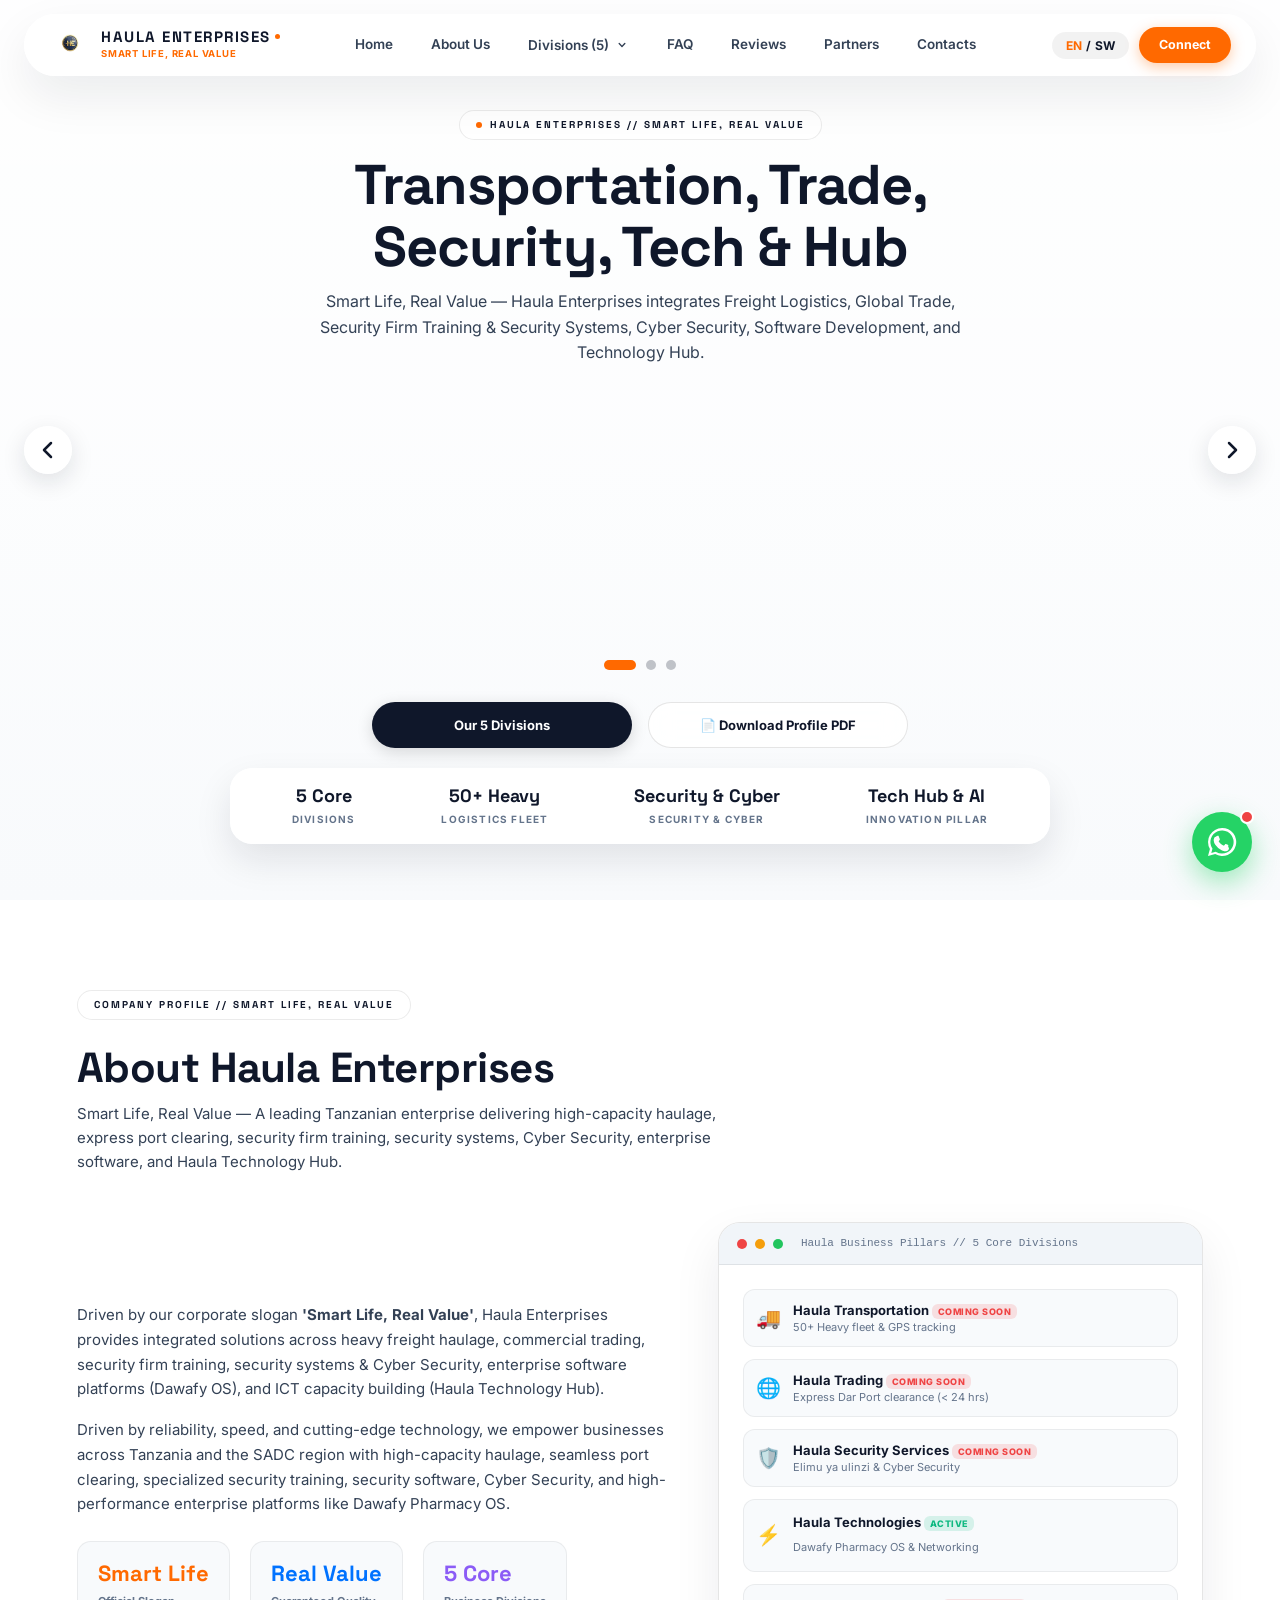
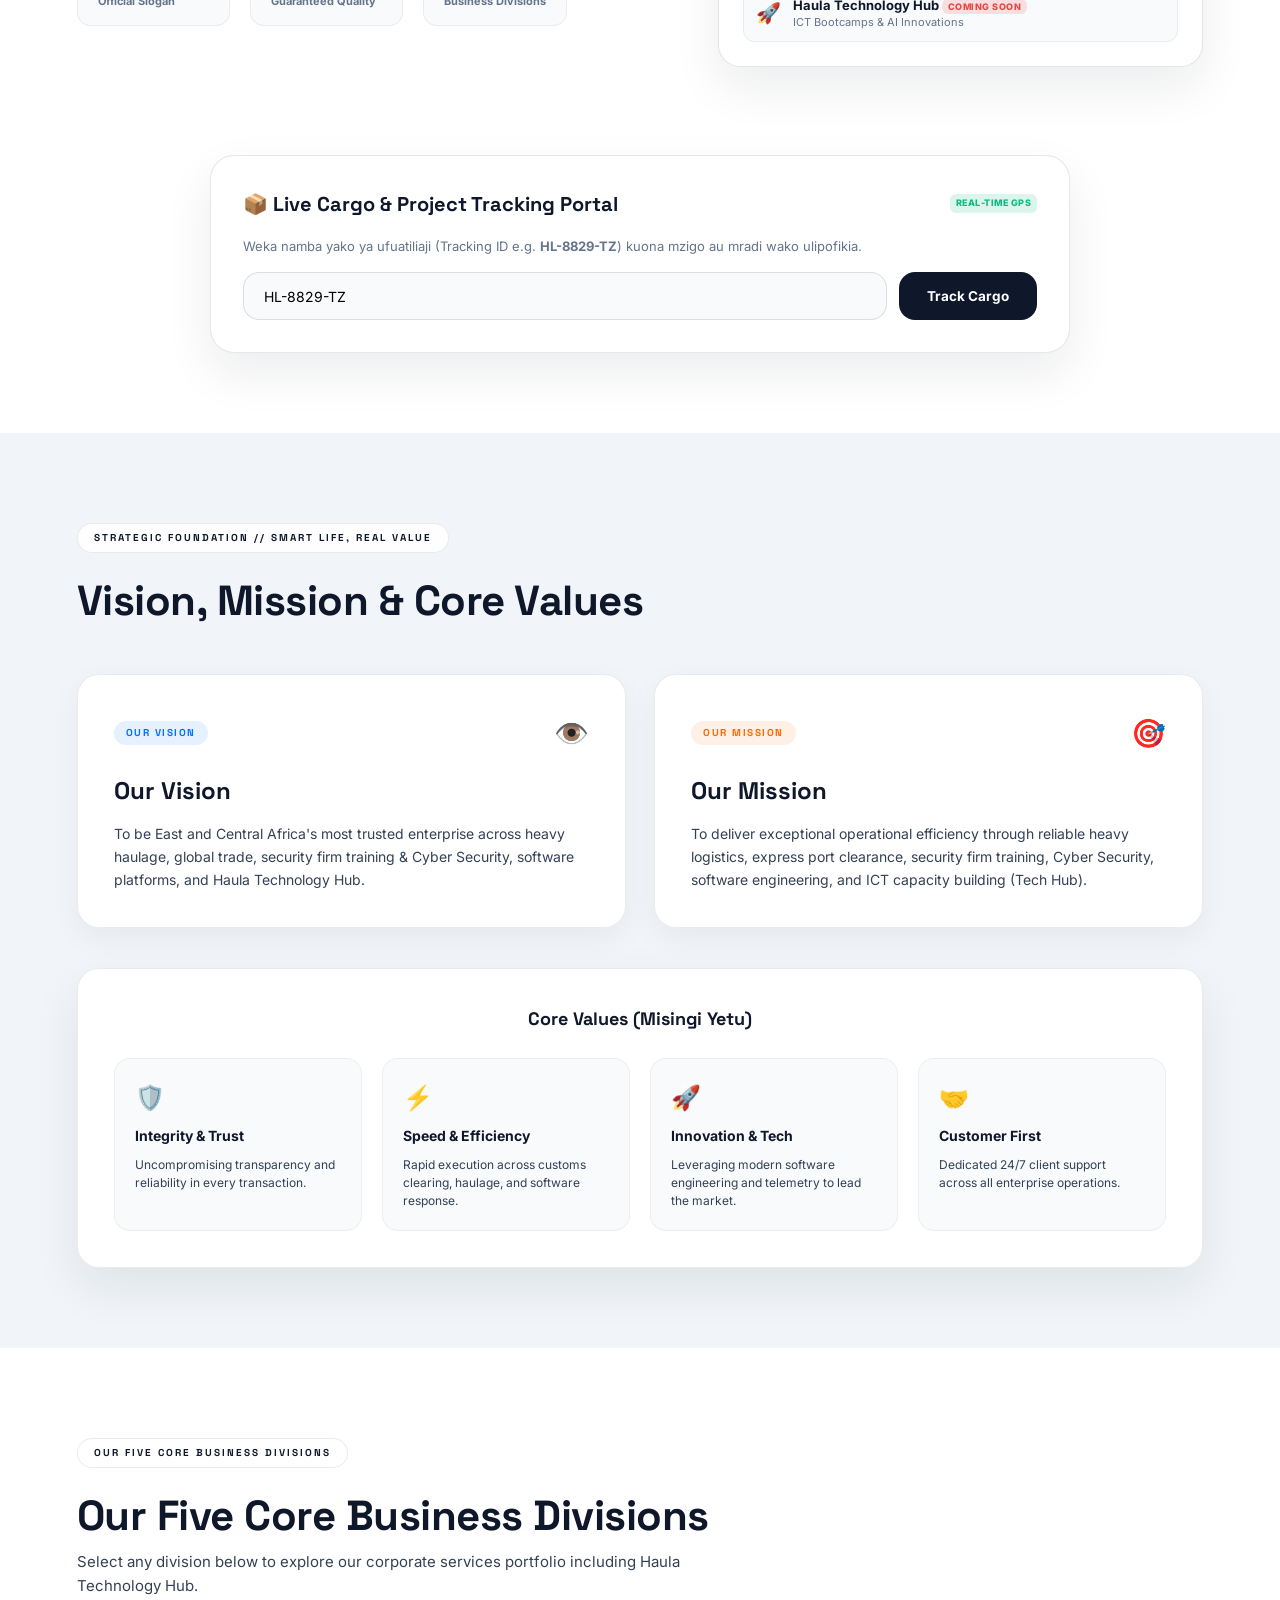
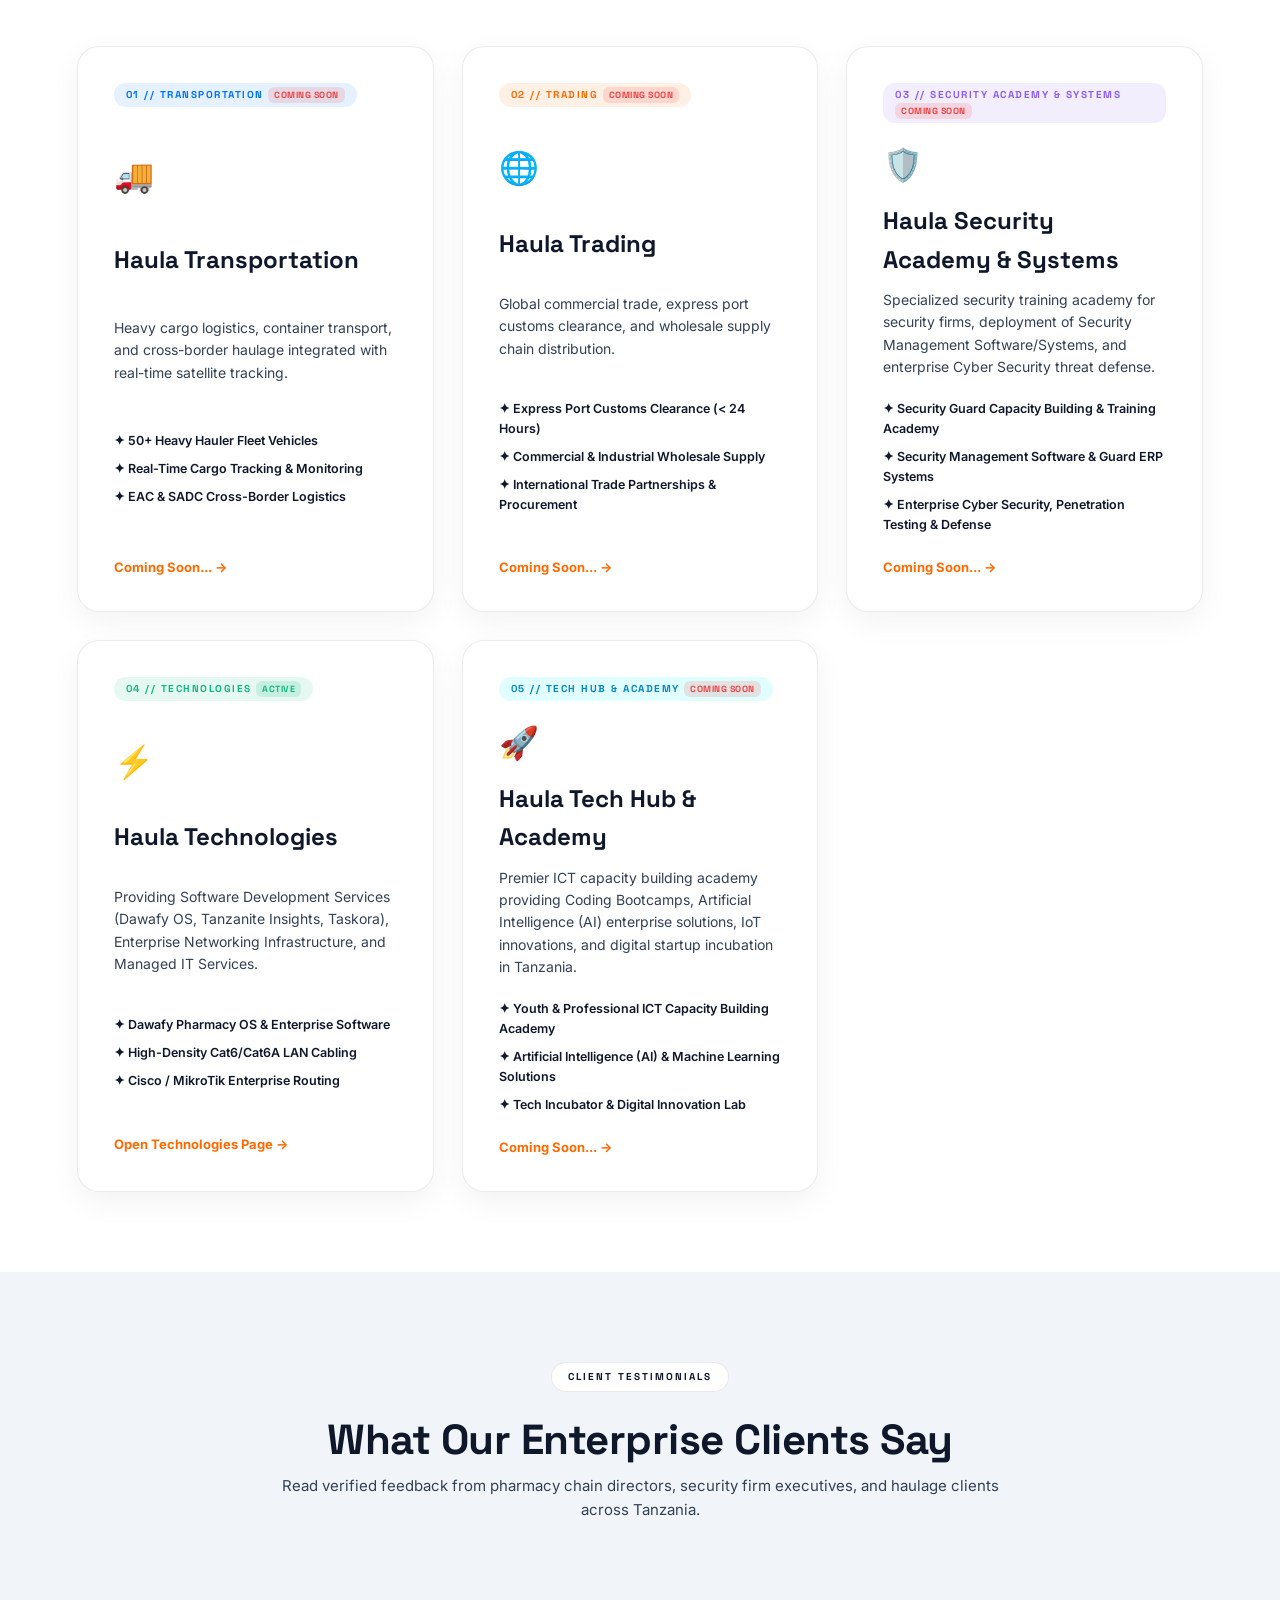
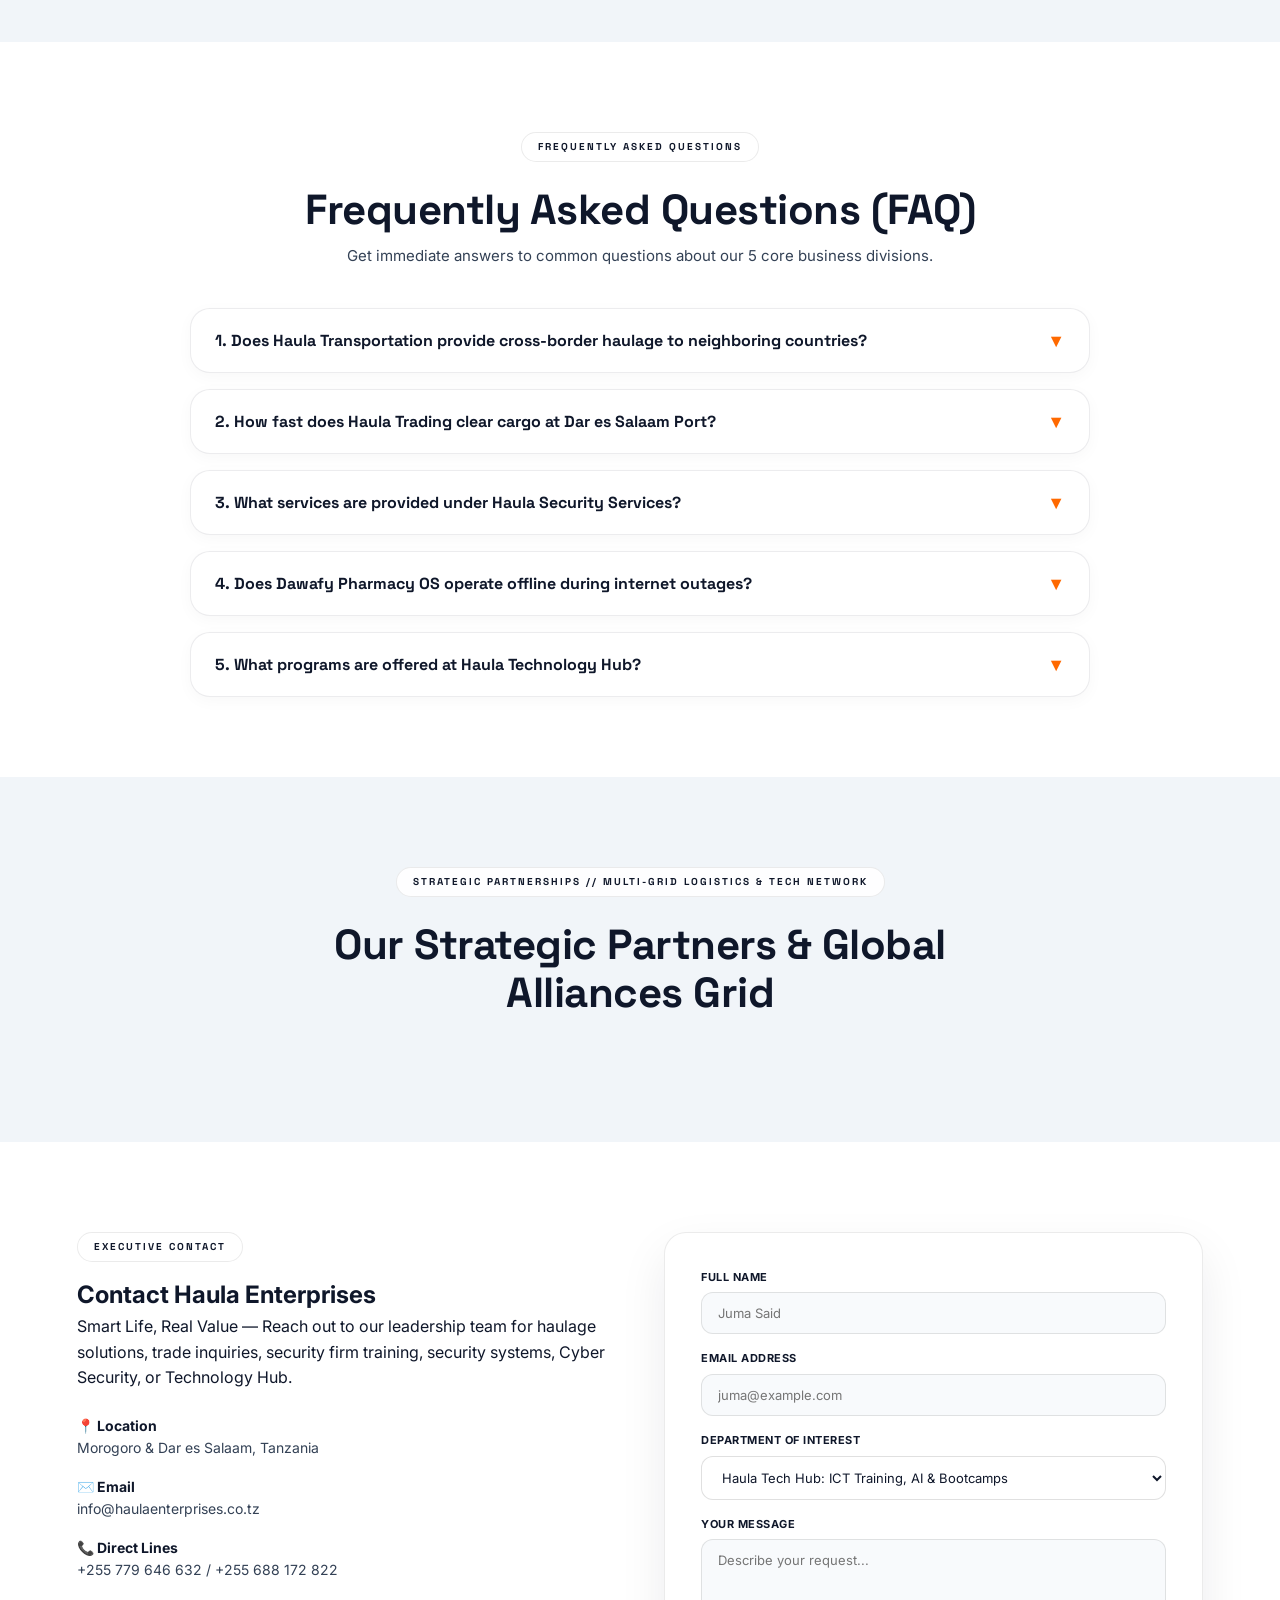
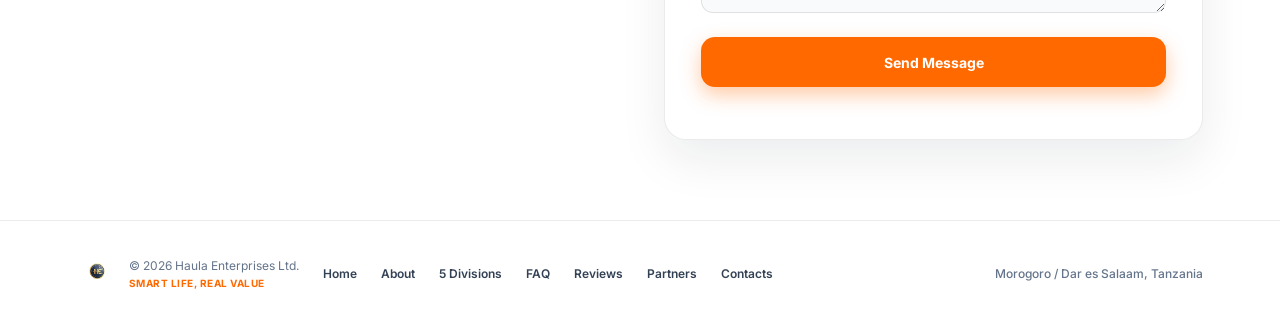
==== commit 25510c04: "Make client testimonials dynamic from database and add admin manager" ====
--- a/index.html
+++ b/index.html
@@ -492,7 +492,7 @@
       </section>
 
       <!-- SECTION 5: CLIENT TESTIMONIALS & REVIEWS SECTION -->
-      <!-- <section class="tesla-content-section bg-deepin-titanium" id="testimonials">
+      <section class="tesla-content-section bg-deepin-titanium" id="testimonials">
         <div class="section-container">
           <div class="tesla-section-header text-center" style="max-width: 720px; margin: 0 auto 40px auto;">
             <span class="hyper-pill-tag" data-sw="USHUHUDA WA WATEJA WETU" data-en="CLIENT TESTIMONIALS">CLIENT TESTIMONIALS</span>
@@ -502,51 +502,11 @@
             </p>
           </div>
 
-          <div class="testimonials-grid">
-            <div class="testimonial-card">
-              <div class="test-stars">★★★★★</div>
-              <p class="test-quote" data-sw="&quot;Mfumo wa Dawafy OS kutoka Haula Technologies umetusaidia kuzuia hasara ya dawa ku-expire na umerahisisha ukusanyaji wa kodi ya TRA kwa masaa 24.&quot;" data-en="&quot;Dawafy OS from Haula Technologies eliminated our pharmacy stock expiration losses and automated our TRA EFD tax invoicing flawlessly.&quot;">
-                "Dawafy OS from Haula Technologies eliminated our pharmacy stock expiration losses and automated our TRA EFD tax invoicing flawlessly."
-              </p>
-              <div class="test-author-row">
-                <div class="author-avatar">👨‍⚕️</div>
-                <div class="author-info">
-                  <strong>Dr. Rashid Said</strong>
-                  <small>Managing Director, Morogoro Pharmacy Group</small>
-                </div>
-              </div>
-            </div>
-
-            <div class="testimonial-card">
-              <div class="test-stars">★★★★★</div>
-              <p class="test-quote" data-sw="&quot;Kasi ya Haula Trading kutoa mizigo yetu ya makontena Bandari ya Dar es Salaam chini ya masaa 24 ni ya kiwango cha juu sana. Uaminifu wa 100%!&quot;" data-en="&quot;Haula Trading cleared our industrial container shipments at Dar es Salaam Port in under 24 hours. Exceptional speed and integrity!&quot;">
-                "Haula Trading cleared our industrial container shipments at Dar es Salaam Port in under 24 hours. Exceptional speed and integrity!"
-              </p>
-              <div class="test-author-row">
-                <div class="author-avatar">🏭</div>
-                <div class="author-info">
-                  <strong>Eng. Juma Bakari</strong>
-                  <small>Supply Chain Logistics Manager, Dar Import Ltd</small>
-                </div>
-              </div>
-            </div>
-
-            <div class="testimonial-card">
-              <div class="test-stars">★★★★★</div>
-              <p class="test-quote" data-sw="&quot;Mafunzo ya ulinzi na mfumo wa Guard Patrol OS kutoka Haula Security yameongeza nidhamu na ufanisi wa walinzi wetu 150 kote jijini.&quot;" data-en="&quot;The security firm training and Guard Patrol OS software provided by Haula Security elevated the discipline and tracking of our 150 security officers.&quot;">
-                "The security firm training and Guard Patrol OS software provided by Haula Security elevated the discipline and tracking of our 150 security officers."
-              </p>
-              <div class="test-author-row">
-                <div class="author-avatar">🛡️</div>
-                <div class="author-info">
-                  <strong>Capt. Ally Hassan</strong>
-                  <small>Director of Security Operations, Executive Security Firm</small>
-                </div>
-              </div>
-            </div>
-          </div>
-        </div>
-      </section> -->
+          <div class="testimonials-grid" id="testimonialsGrid">
+            <!-- Dynamic Testimonials Loaded from Database API (/api/testimonials) -->
+          </div>
+        </div>
+      </section>
 
       <!-- SECTION 6: INTERACTIVE FAQ ACCORDION SECTION -->
       <section class="tesla-content-section" id="faq">
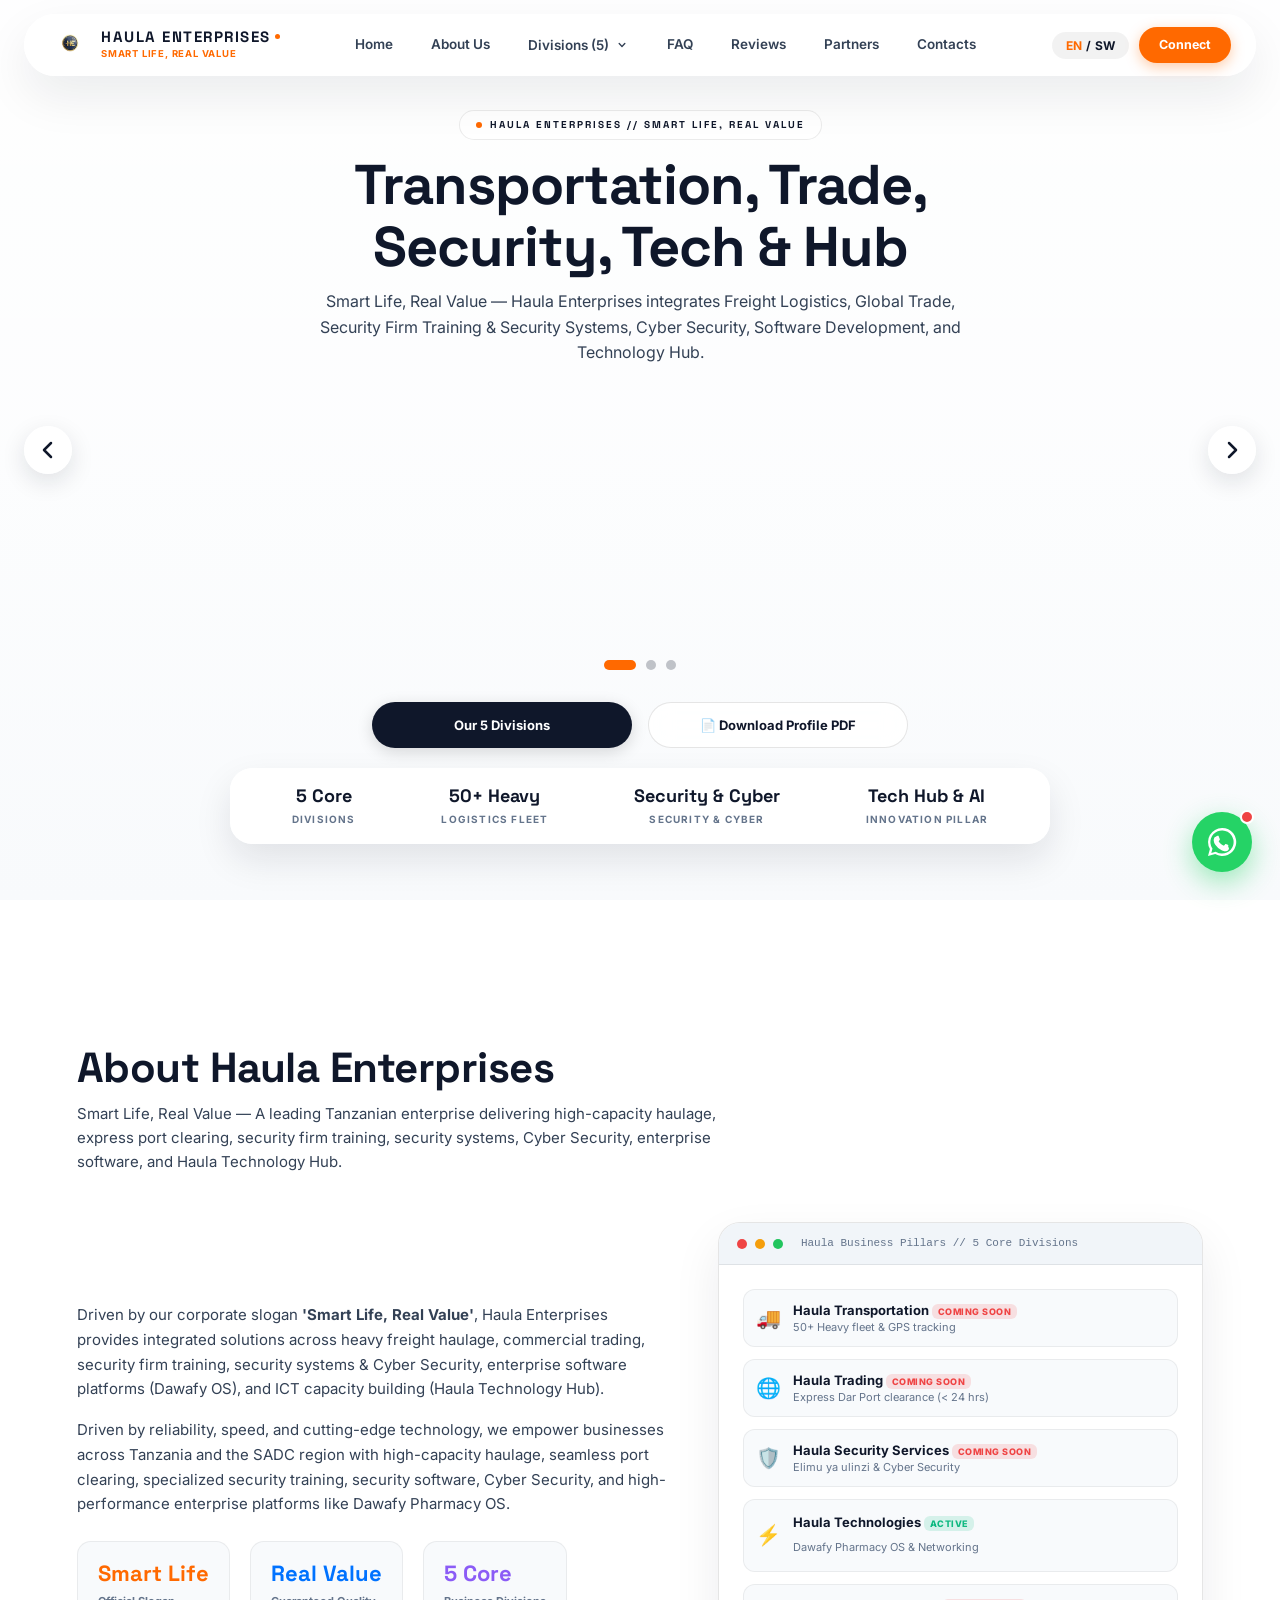
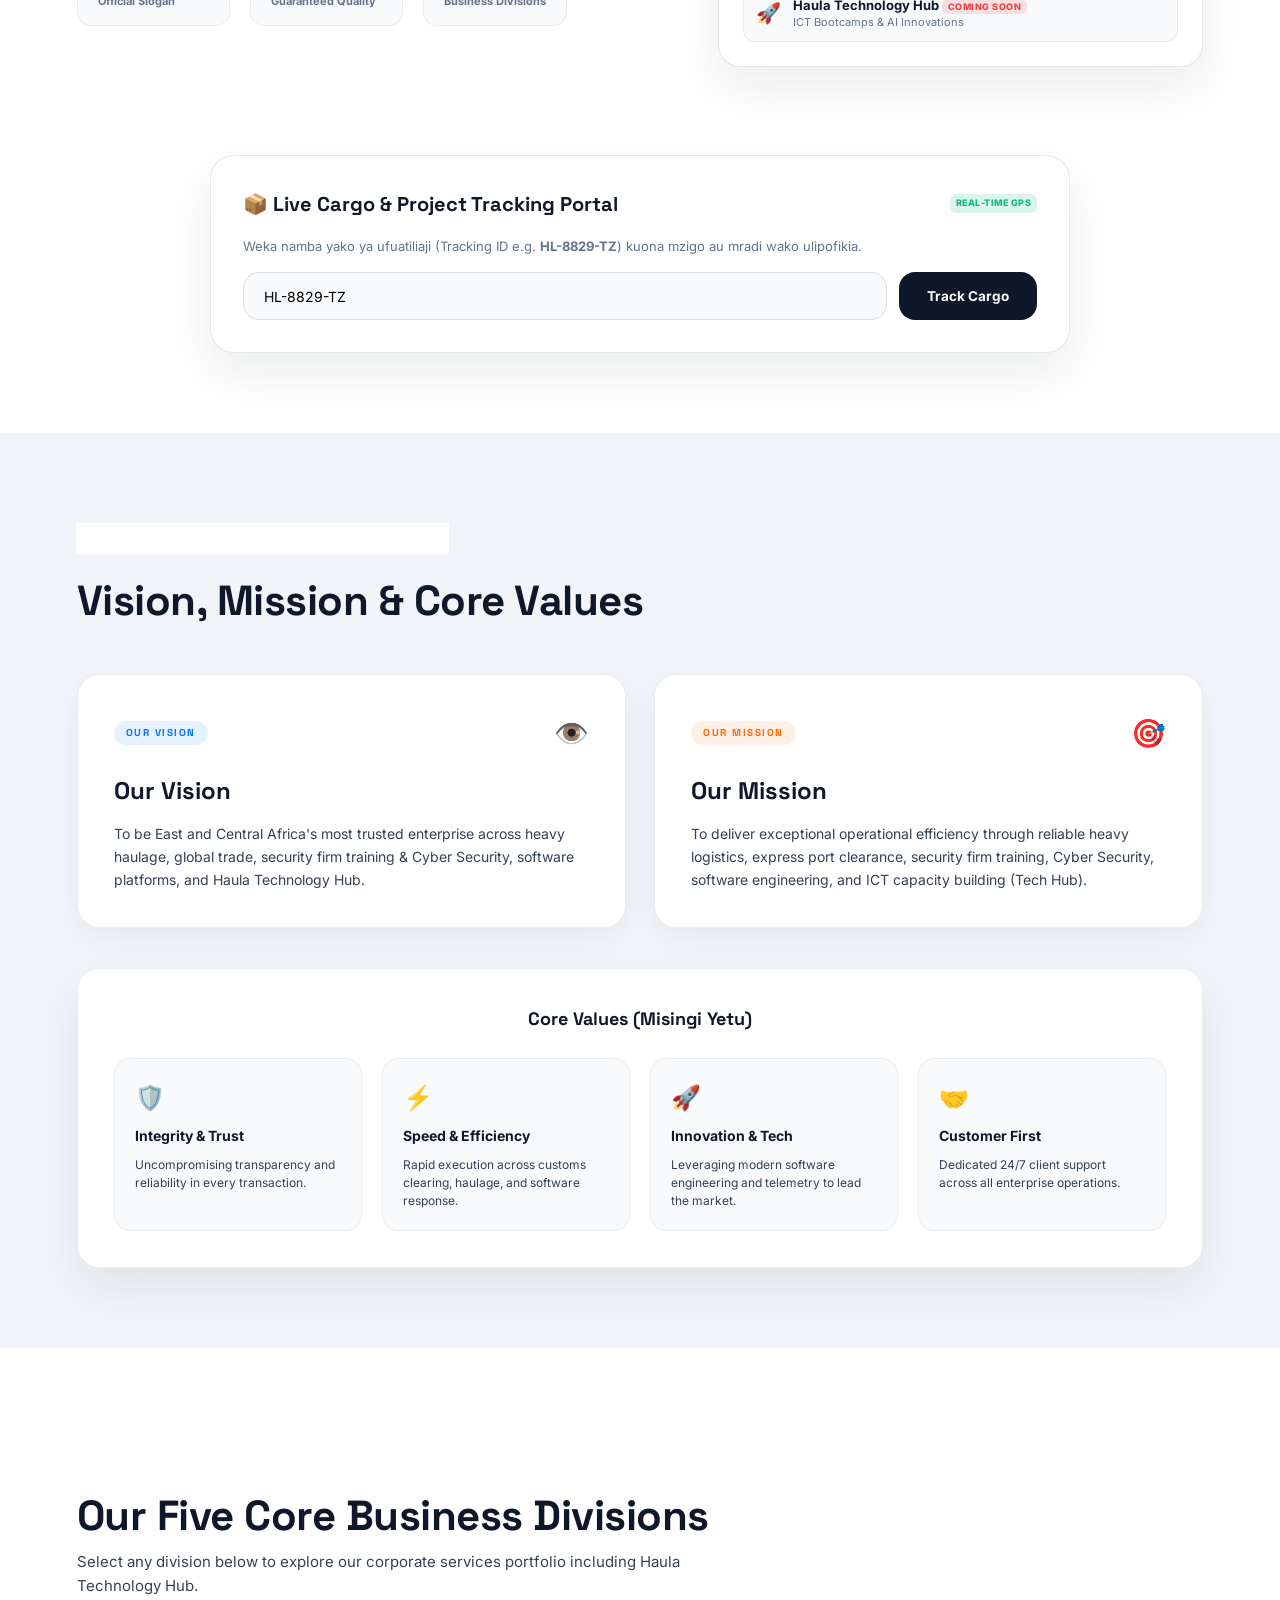
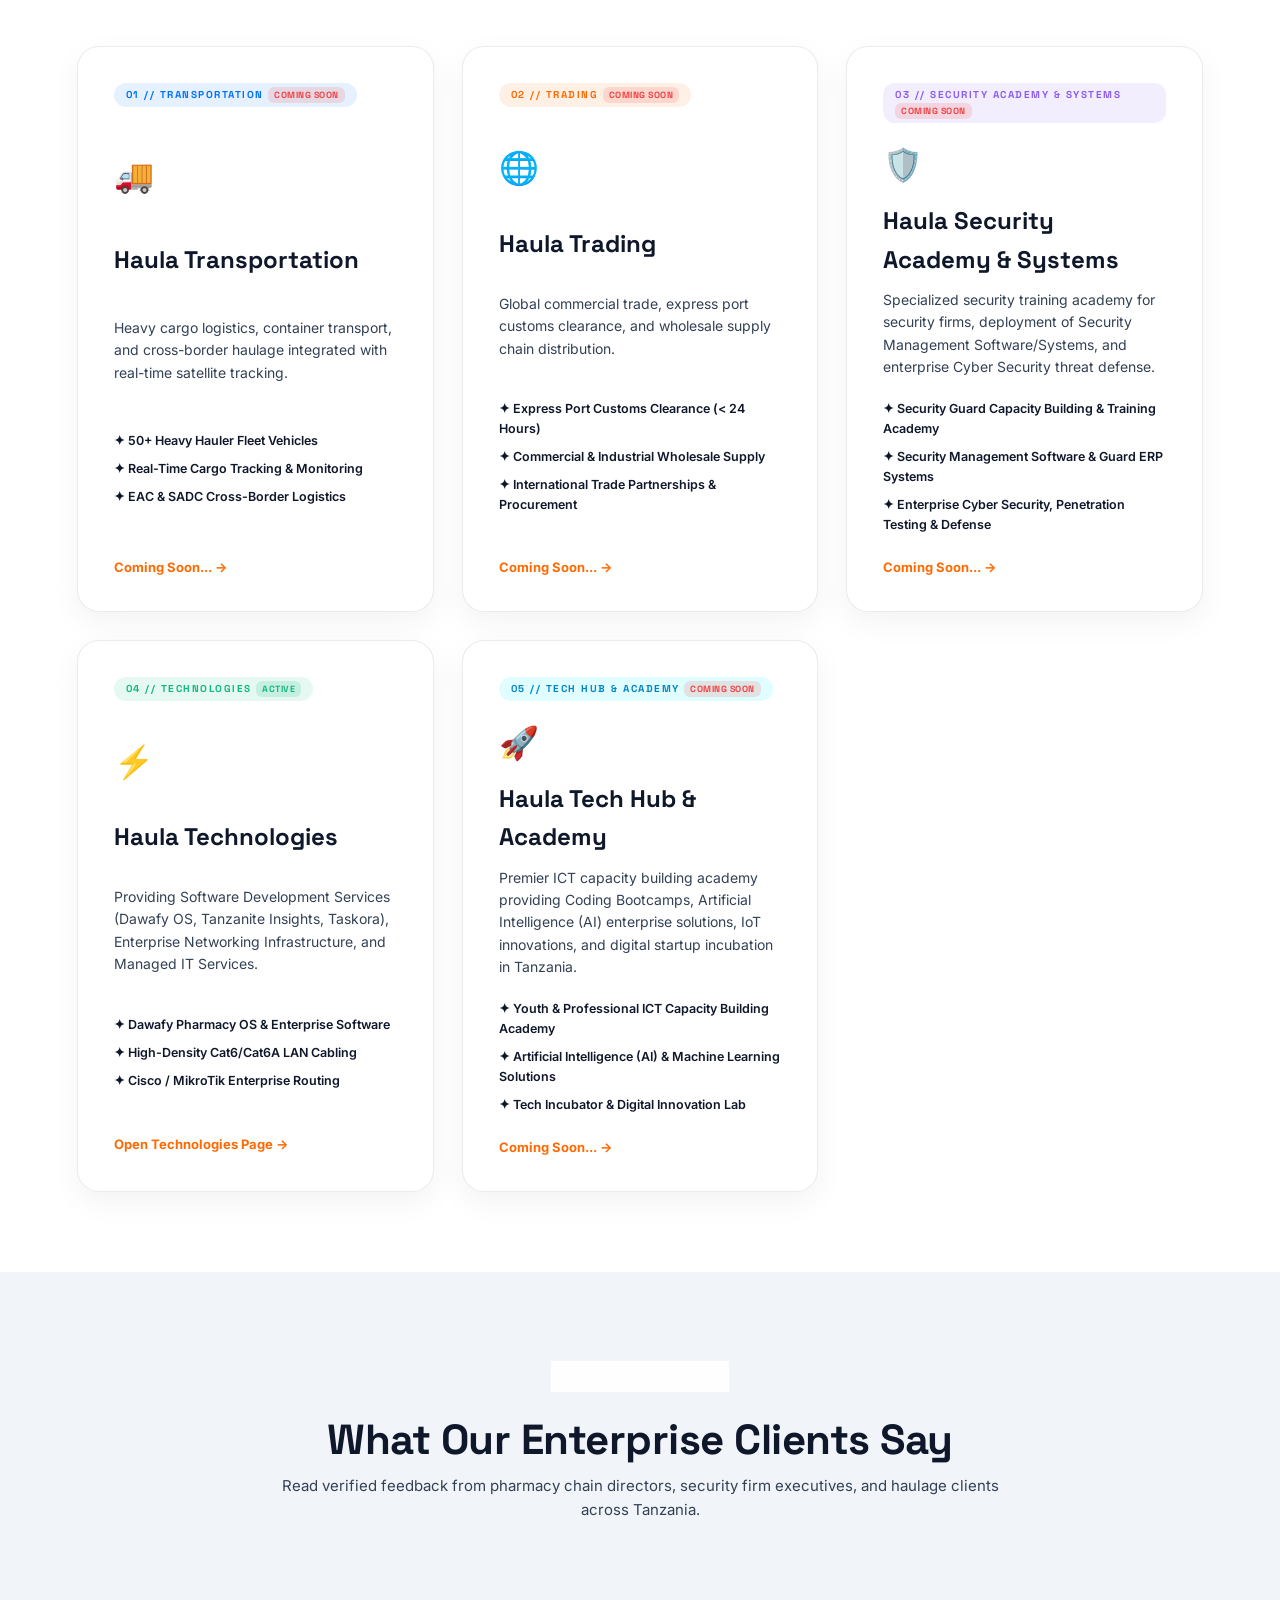
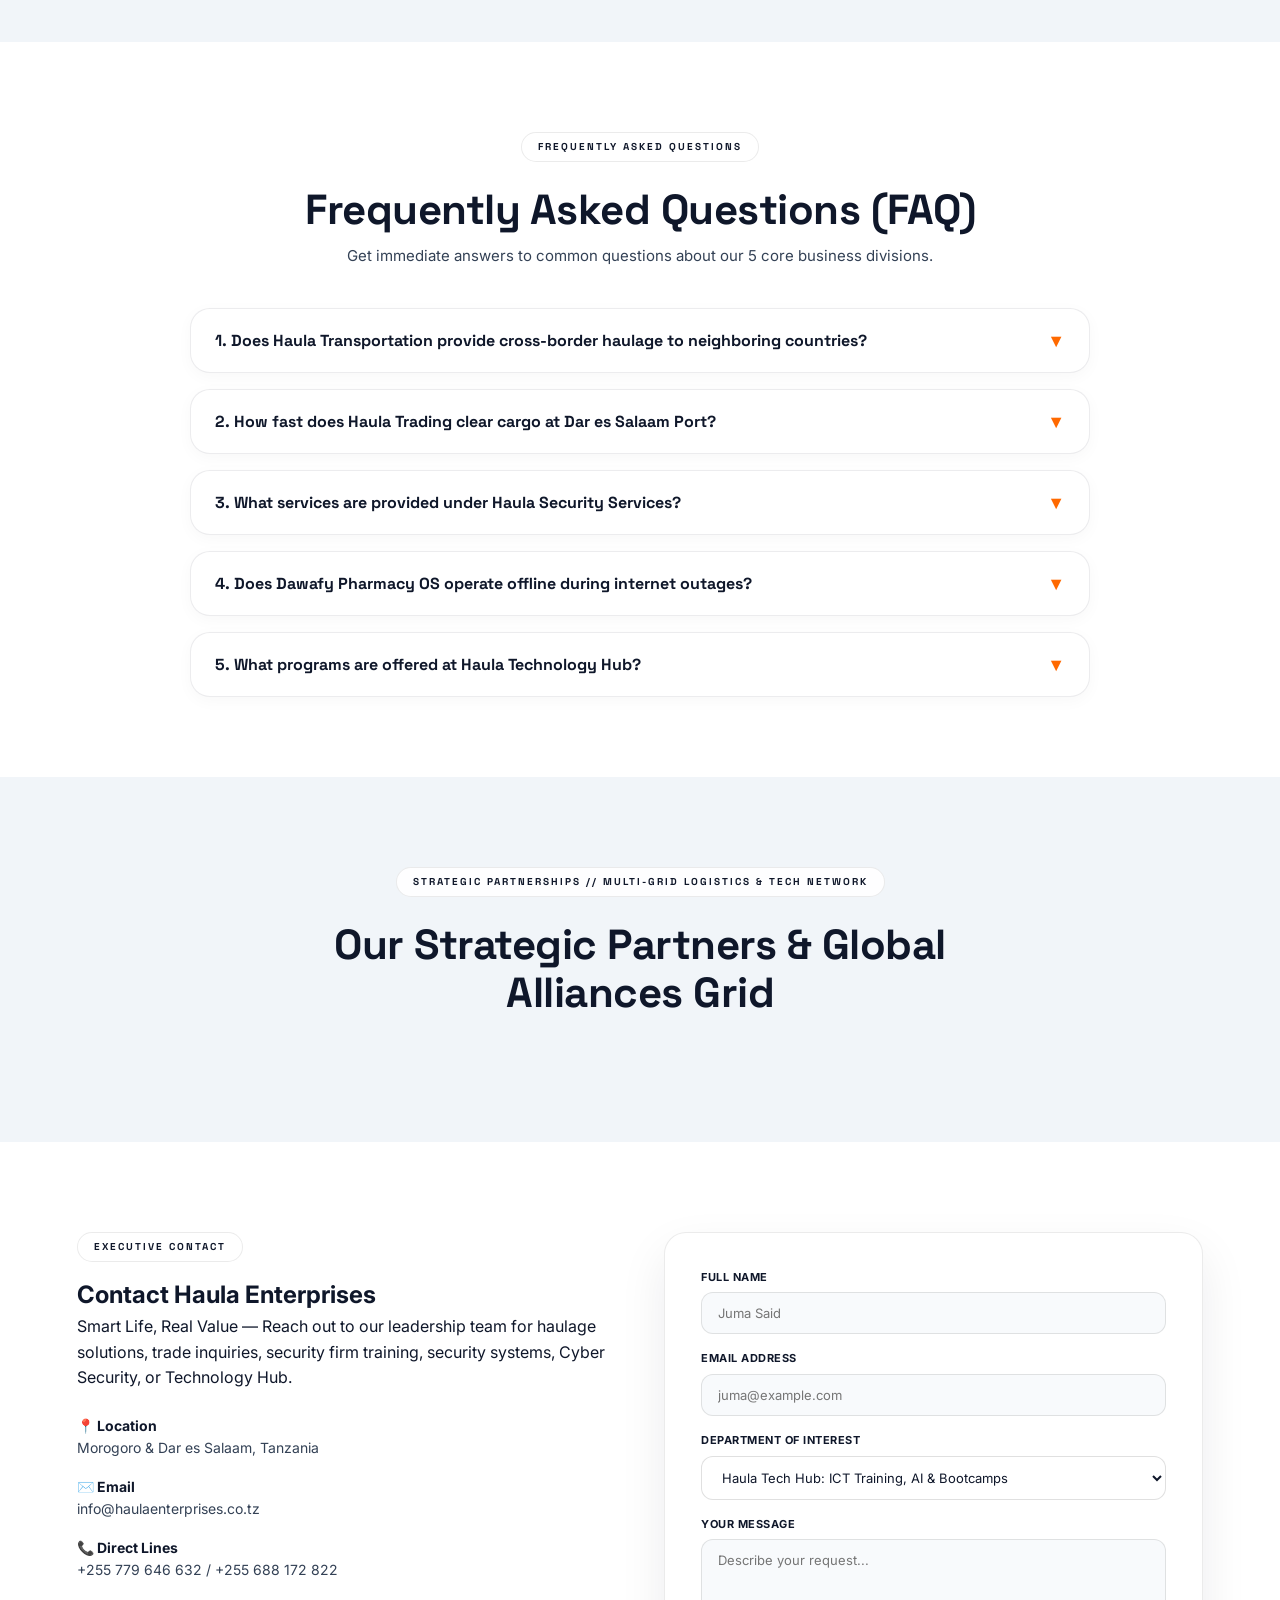
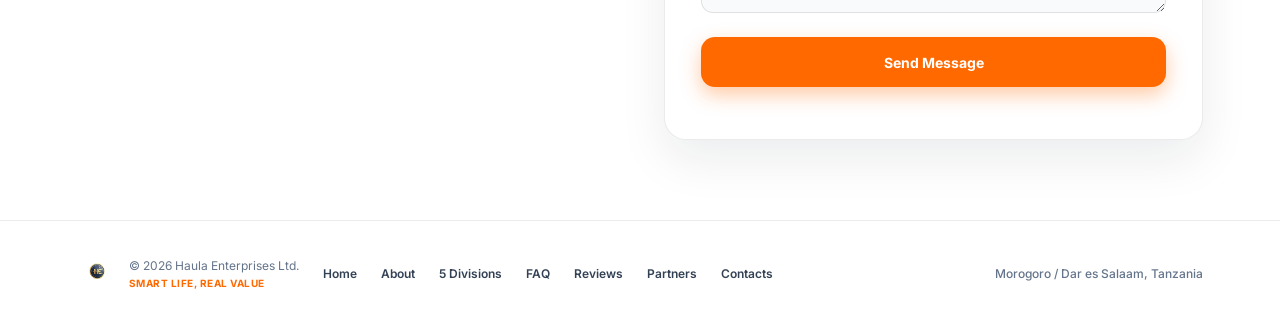
==== commit 5465766e: "Fix Download Official Profile PDF button link and generate official PDF document" ====
--- a/index.html
+++ b/index.html
@@ -704,7 +704,7 @@
         <span class="loading-badge">HAULA ENTERPRISES // CORPORATE CREDENTIALS</span>
         <h3 class="loading-title">Download Official Profile PDF</h3>
         <p class="loading-sub">Pakua broshua rasmi ya Haula Enterprises inayoelezea Idara zetu zote 5, maelezo ya kisheria na miradi yetu.</p>
-        <a href="assets/imgs/logo.png" download="Haula_Enterprises_Company_Profile.pdf" class="hyper-btn-primary" style="width:100%; max-width:320px; text-decoration:none;">📄 Download Official PDF (3.8 MB)</a>
+        <a href="assets/docs/Haula_Enterprises_Company_Profile.pdf" download="Haula_Enterprises_Company_Profile.pdf" target="_blank" class="hyper-btn-primary" style="width:100%; max-width:320px; text-decoration:none;">📄 Download Official PDF (Company Profile)</a>
       </div>
     </div>
 
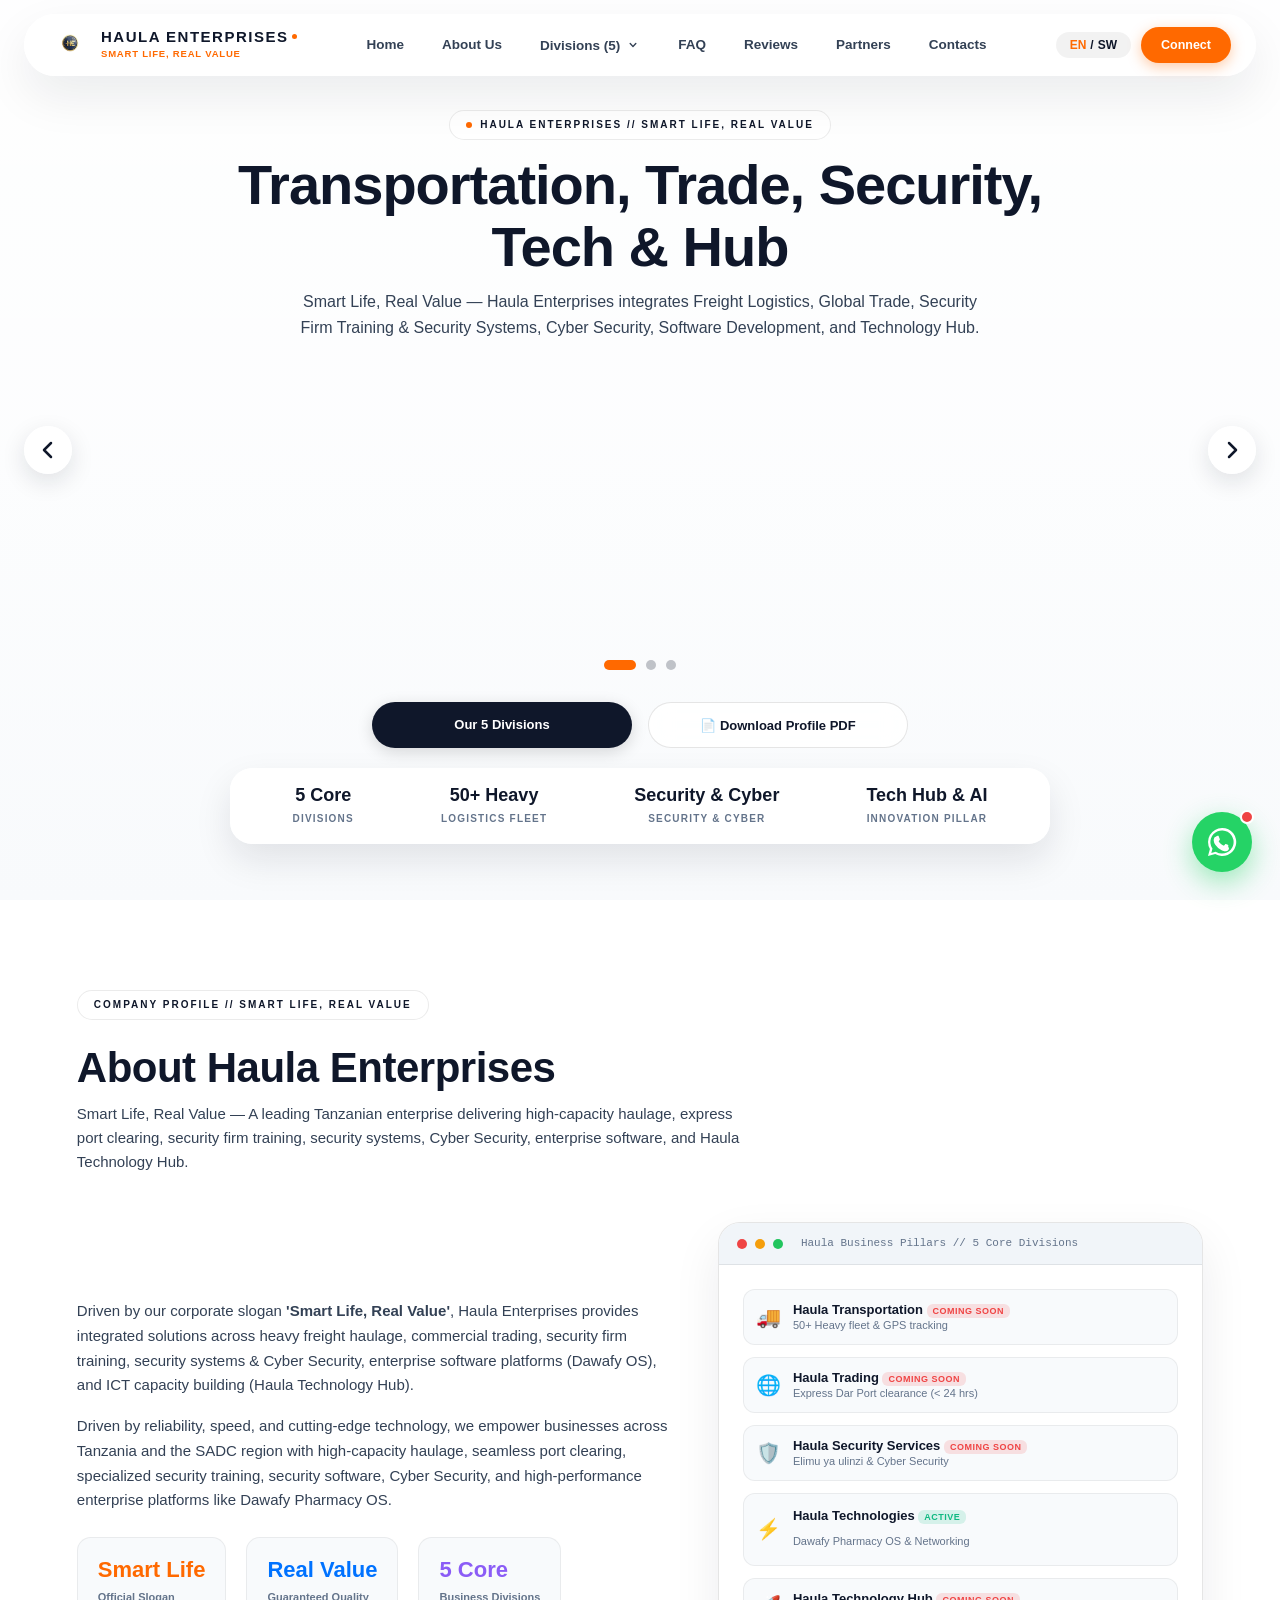
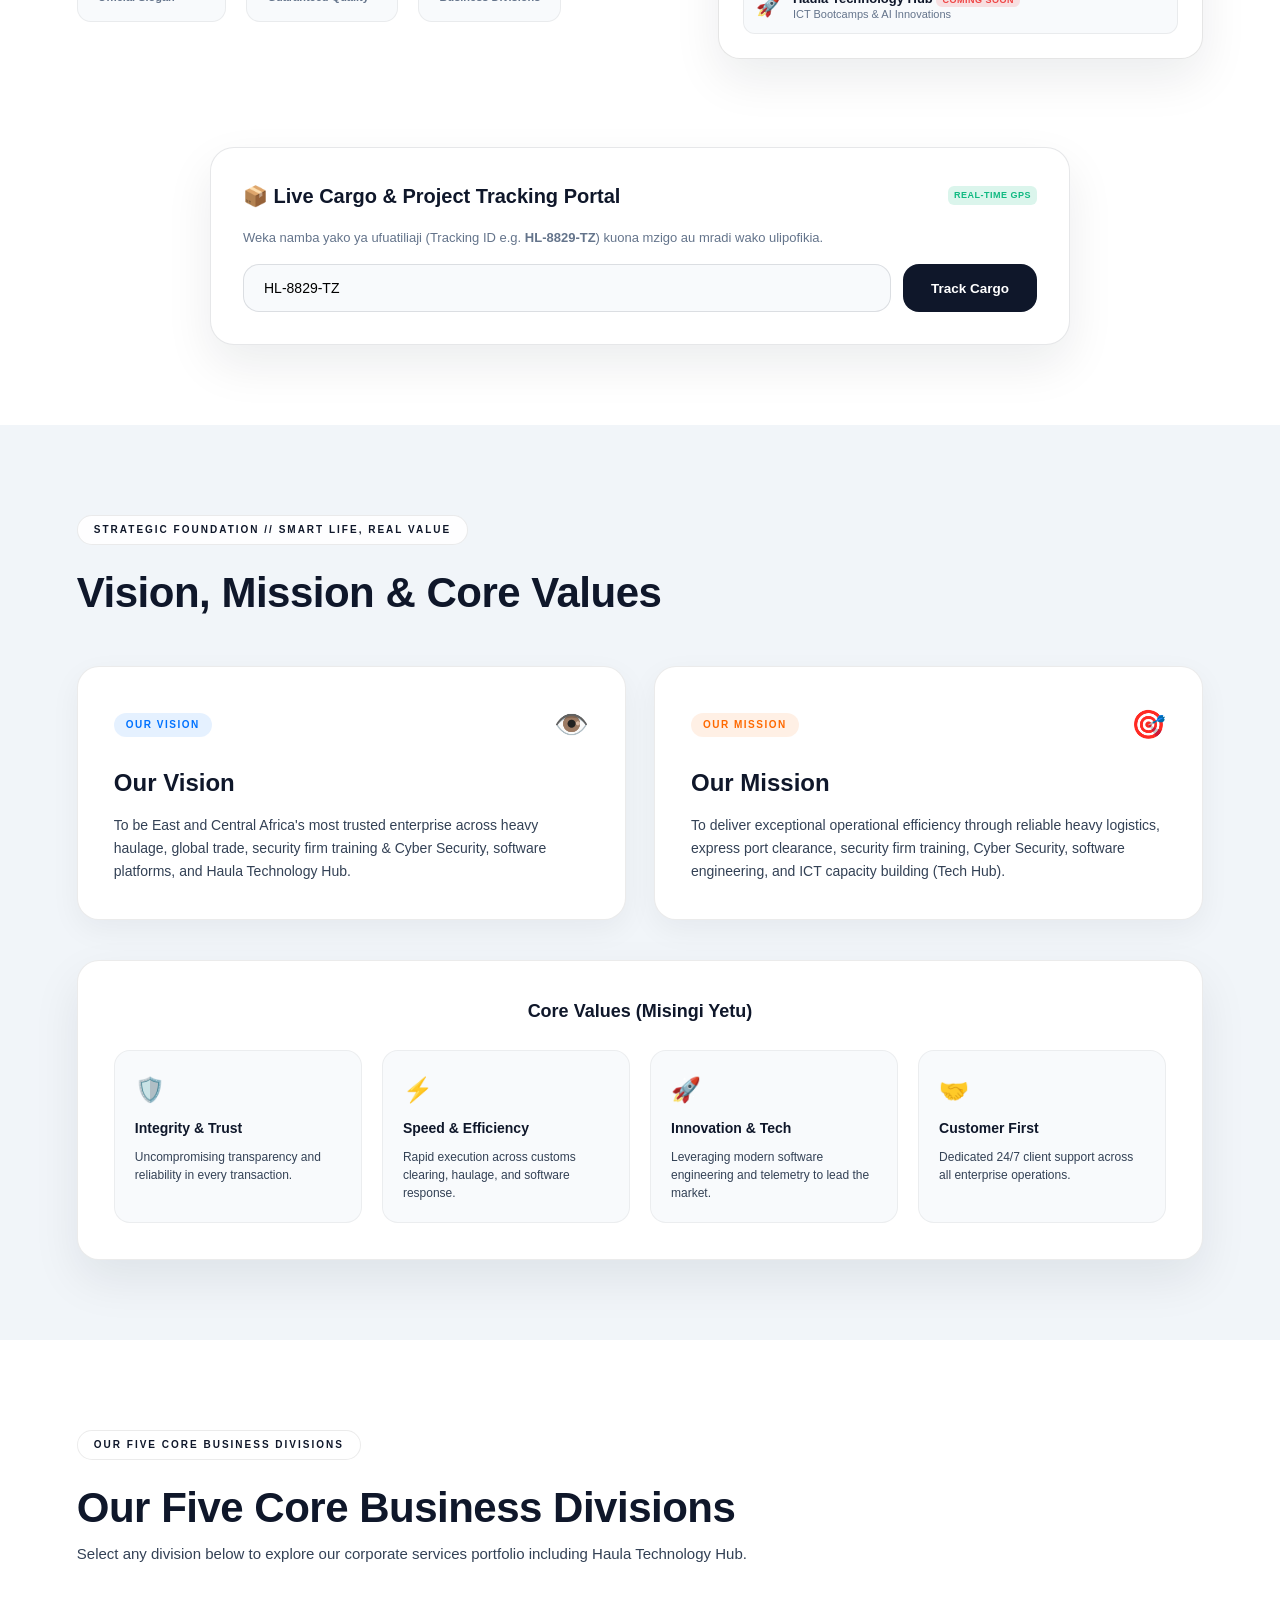
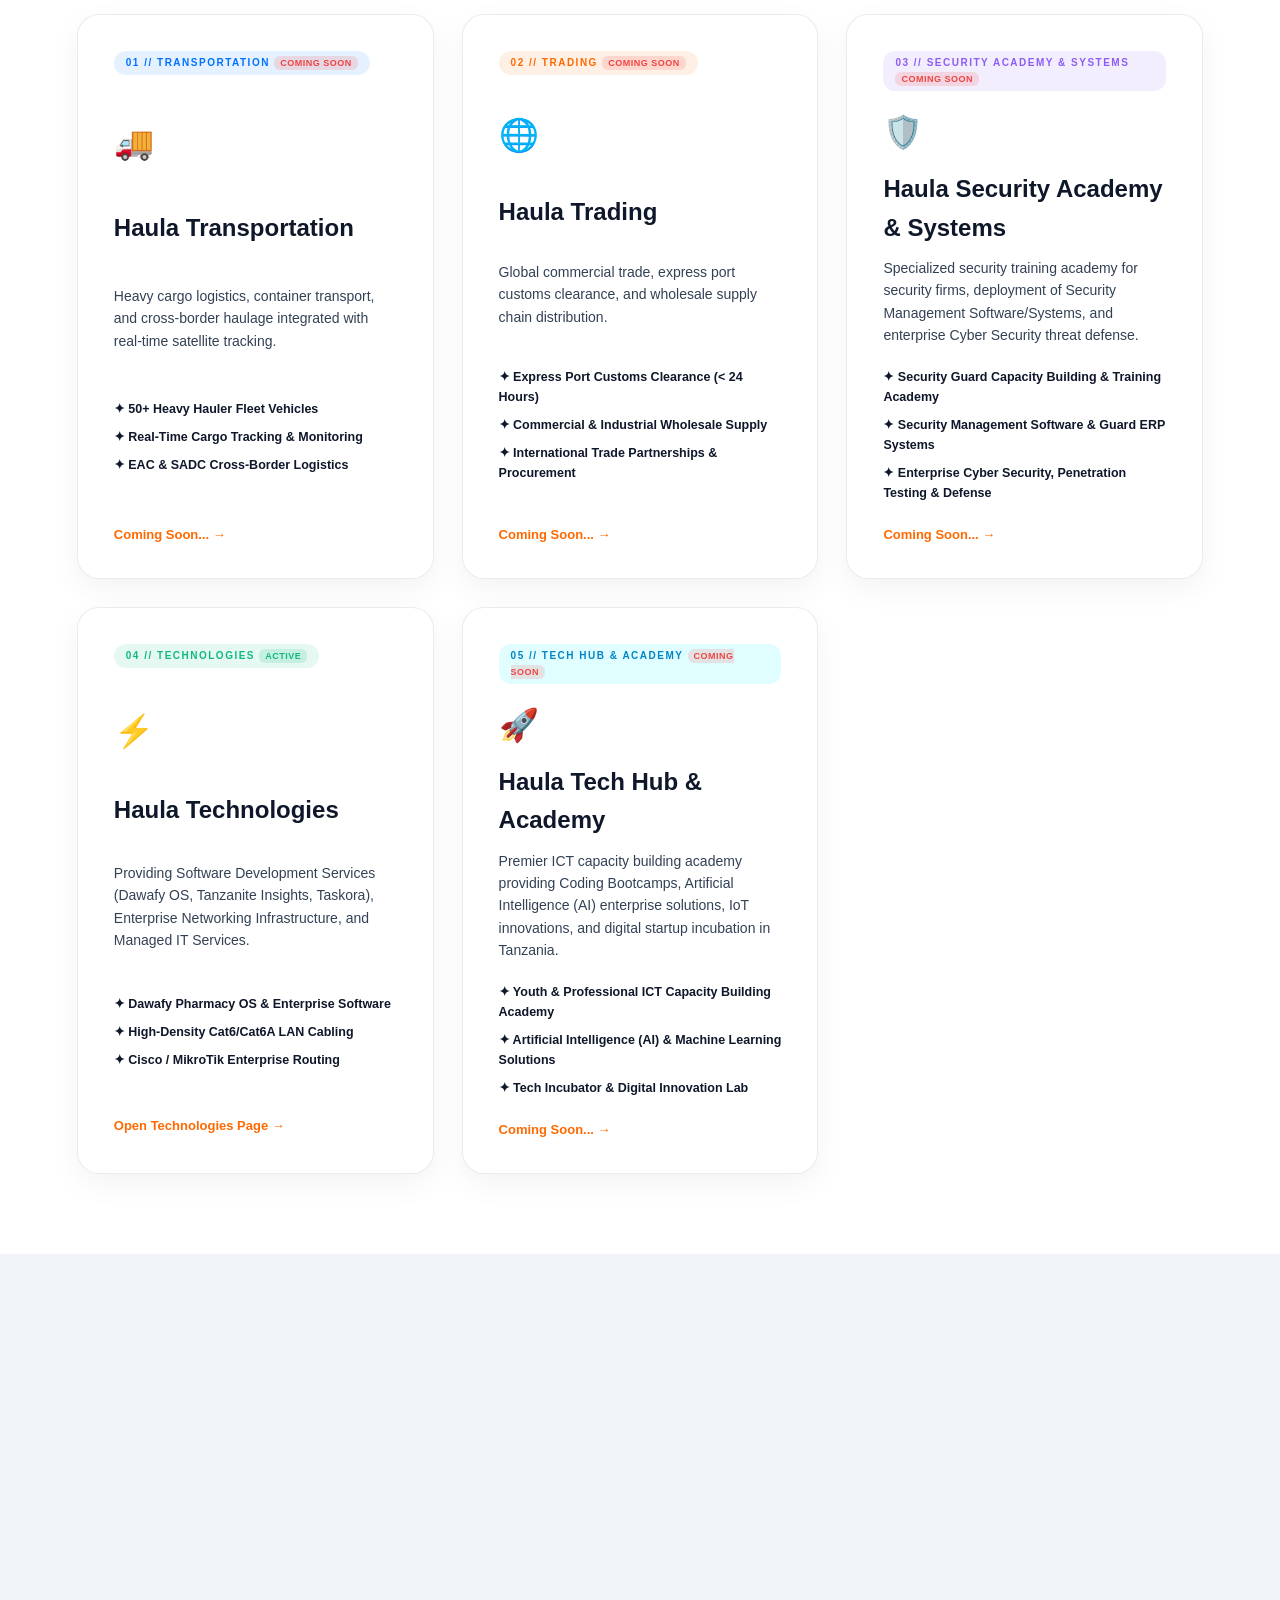
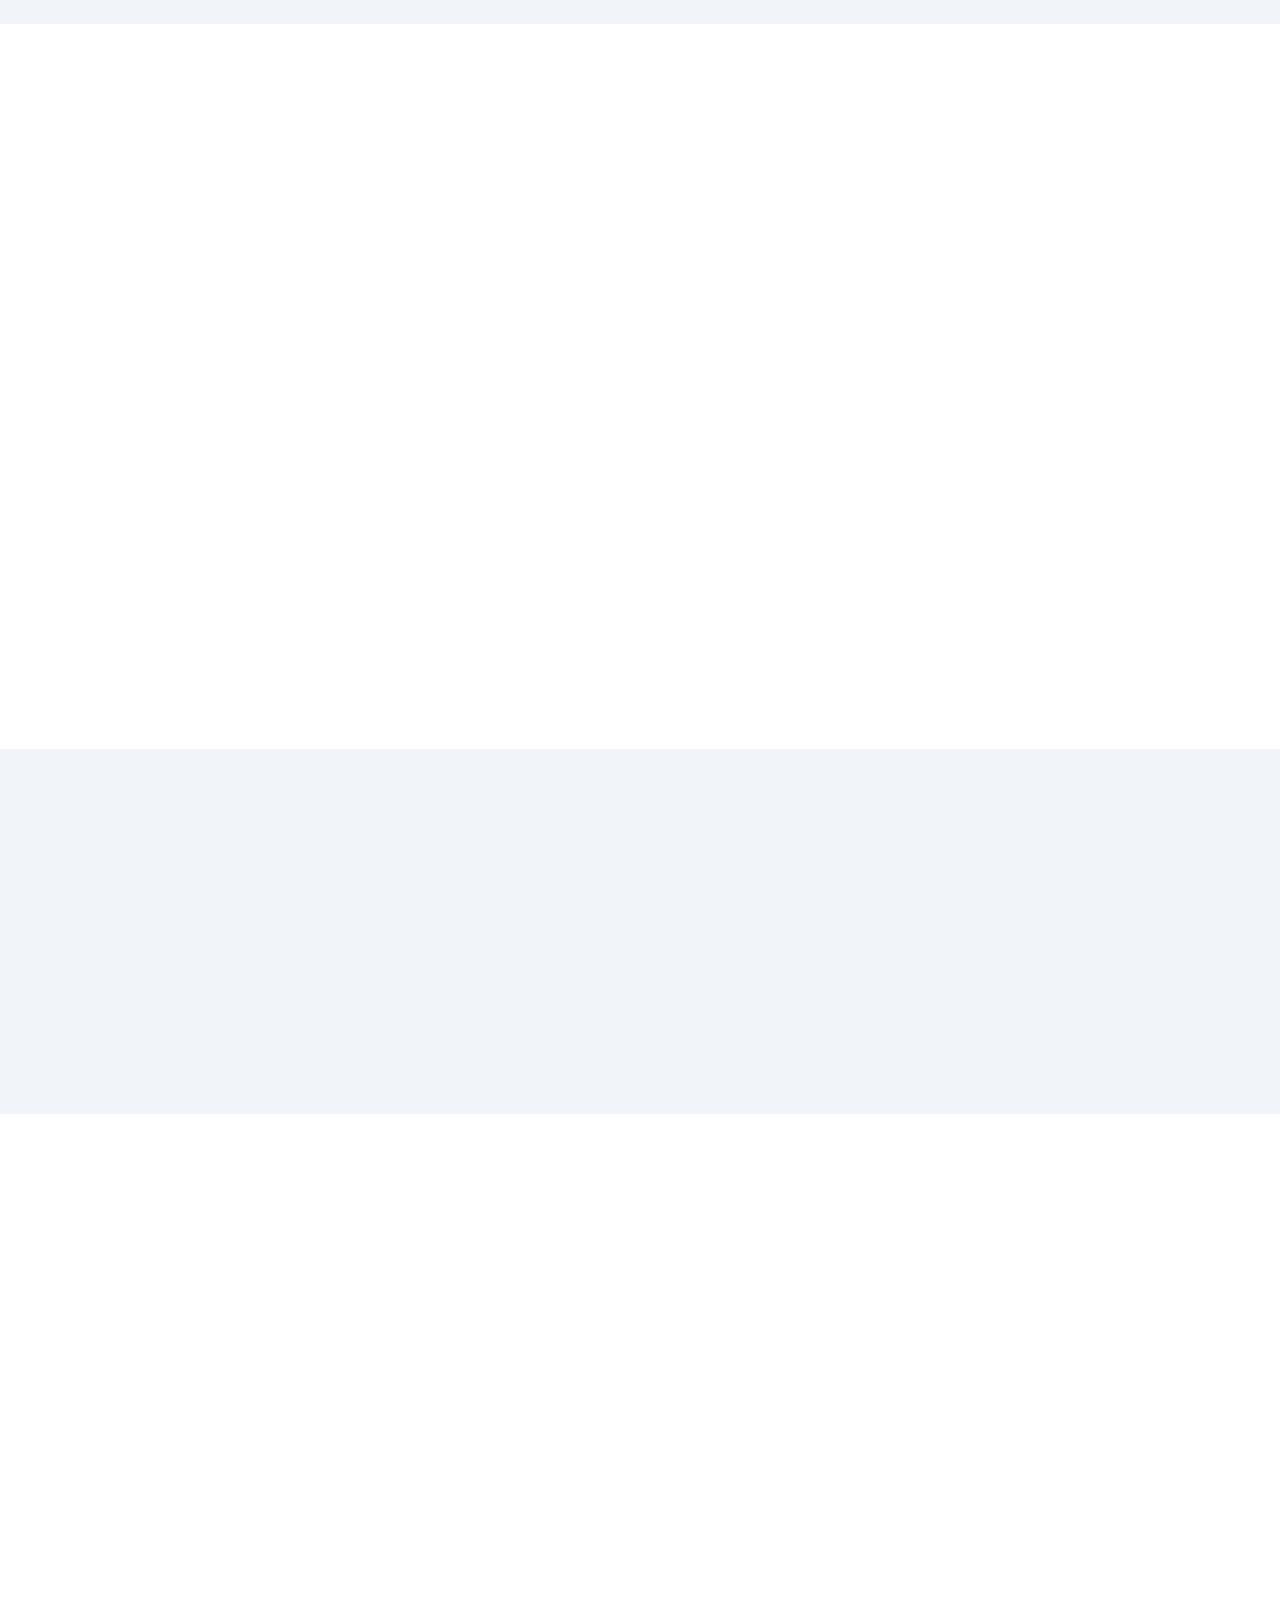
==== commit e7266686: "perf: optimize mobile LCP, Speed Index, WebP hero preloads, and CSS rendering" ====
--- a/index.html
+++ b/index.html
@@ -7,13 +7,39 @@
     <meta name="theme-color" content="#f8fafc" />
     <title>Haula Enterprises | Smart Life, Real Value</title>
 
+    <!-- Google Site Verification Tag -->
+    <meta name="google-site-verification" content="googlea29d9f02c6bb1386" />
+
+    <!-- Canonical URL & Open Graph Meta Tags for Social Media & Google Search -->
+    <link rel="canonical" href="https://haula.co.tz/" />
+    <meta property="og:title" content="Haula Enterprises | Smart Life, Real Value" />
+    <meta property="og:description" content="Haula Enterprises — Transportation, Global Trading, Security Firm Training & Systems, Cyber Security, Software Engineering, and Haula Technology Hub." />
+    <meta property="og:type" content="website" />
+    <meta property="og:url" content="https://haula.co.tz/" />
+    <meta property="og:image" content="https://haula.co.tz/assets/imgs/logo.png" />
+    <meta name="twitter:card" content="summary_large_image" />
+
+    <!-- Structured Data (JSON-LD) for Search Engines -->
+    <script type="application/ld+json">
+    {
+      "@context": "https://schema.org",
+      "@type": "Organization",
+      "name": "Haula Enterprises",
+      "url": "https://haula.co.tz",
+      "logo": "https://haula.co.tz/assets/imgs/logo.png",
+      "description": "Smart Life, Real Value. Transportation, Global Trading, Security Firm Training & Systems, Cyber Security, Software Engineering, and Technology Hub.",
+      "sameAs": []
+    }
+    </script>
+
     <!-- Favicon -->
     <link rel="icon" type="image/png" href="assets/imgs/logo.png" />
 
     <!-- Google Fonts: Space Grotesk & Inter -->
     <link rel="preconnect" href="https://fonts.googleapis.com" />
     <link rel="preconnect" href="https://fonts.gstatic.com" crossorigin />
-    <link href="https://fonts.googleapis.com/css2?family=Inter:wght@300;400;500;600;700;800&family=Space+Grotesk:wght@500;600;700&display=swap" rel="stylesheet" />
+    <!-- High-Priority Preload for LCP Hero Image to eliminate load delay -->
+    <link rel="preload" as="image" href="https://images.unsplash.com/photo-1586528116311-ad8dd3c8310d?auto=format&fit=crop&w=1200&q=75&fm=webp" fetchpriority="high" />
 
     <link rel="stylesheet" href="styles.css?v=19.0" />
   </head>
@@ -135,9 +161,9 @@
       <section class="tesla-hero-section" id="hero">
         
         <div class="hero-slideshow-container" id="heroSlideshow">
-          <div class="hero-slide active" style="background-image: url('https://images.unsplash.com/photo-1586528116311-ad8dd3c8310d?auto=format&fit=crop&w=2400&q=85');"></div>
-          <div class="hero-slide" style="background-image: url('https://images.unsplash.com/photo-1578575437130-527eed3abbec?auto=format&fit=crop&w=2400&q=85');"></div>
-          <div class="hero-slide" style="background-image: url('https://images.unsplash.com/photo-1518770660439-4636190af475?auto=format&fit=crop&w=2400&q=85');"></div>
+          <div class="hero-slide active" style="background-image: url('https://images.unsplash.com/photo-1586528116311-ad8dd3c8310d?auto=format&fit=crop&w=1200&q=75&fm=webp');"></div>
+          <div class="hero-slide" style="background-image: url('https://images.unsplash.com/photo-1578575437130-527eed3abbec?auto=format&fit=crop&w=1200&q=75&fm=webp');"></div>
+          <div class="hero-slide" style="background-image: url('https://images.unsplash.com/photo-1518770660439-4636190af475?auto=format&fit=crop&w=1200&q=75&fm=webp');"></div>
         </div>
 
         <div class="hero-vignette"></div>
--- a/styles.css
+++ b/styles.css
@@ -2468,4 +2468,16 @@
     bottom: 20px;
     right: 20px;
   }
+}
+
+/* ==========================================================================
+   PERFORMANCE & CORE WEB VITALS OPTIMIZATIONS (MOBILE SPEED & LCP)
+   ========================================================================== */
+#faq, #testimonials, #partners, #contact, .deepin-footer {
+  content-visibility: auto;
+  contain-intrinsic-size: 1px 600px;
+}
+
+img {
+  content-visibility: auto;
 }
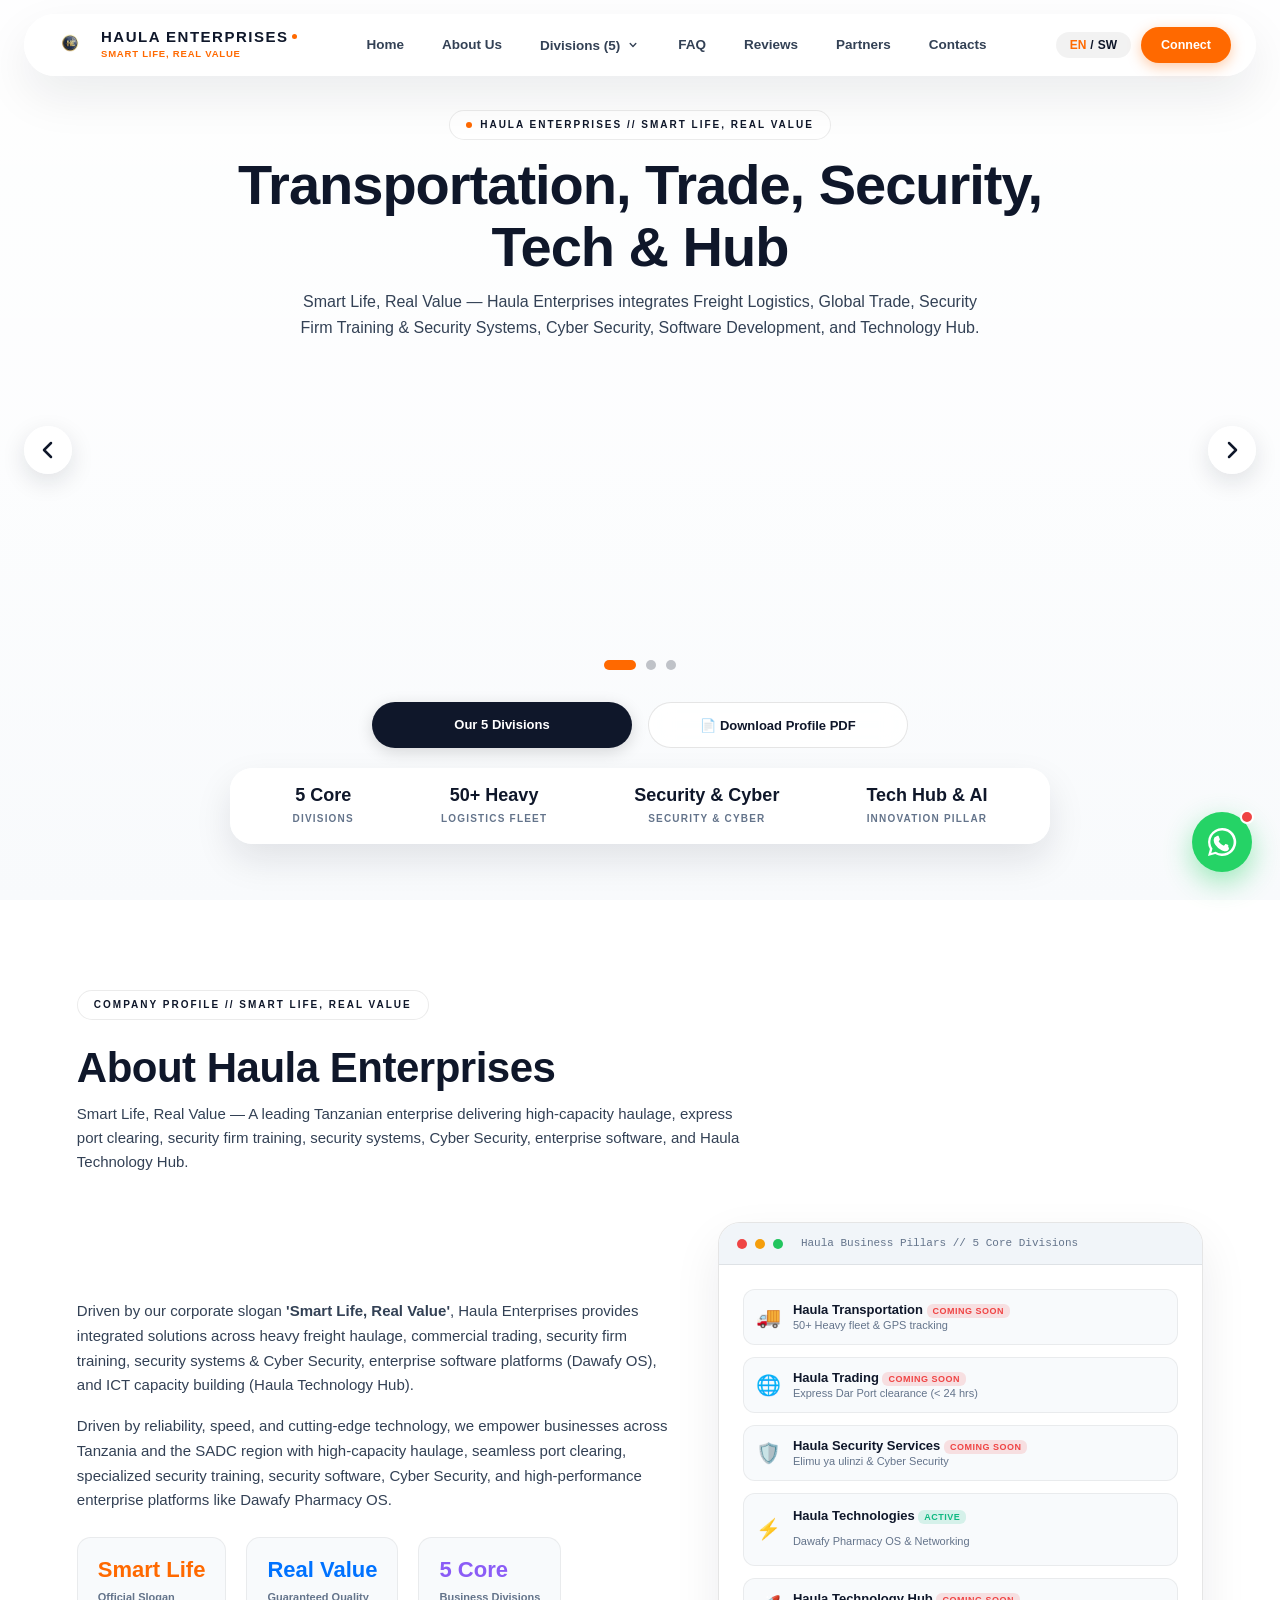
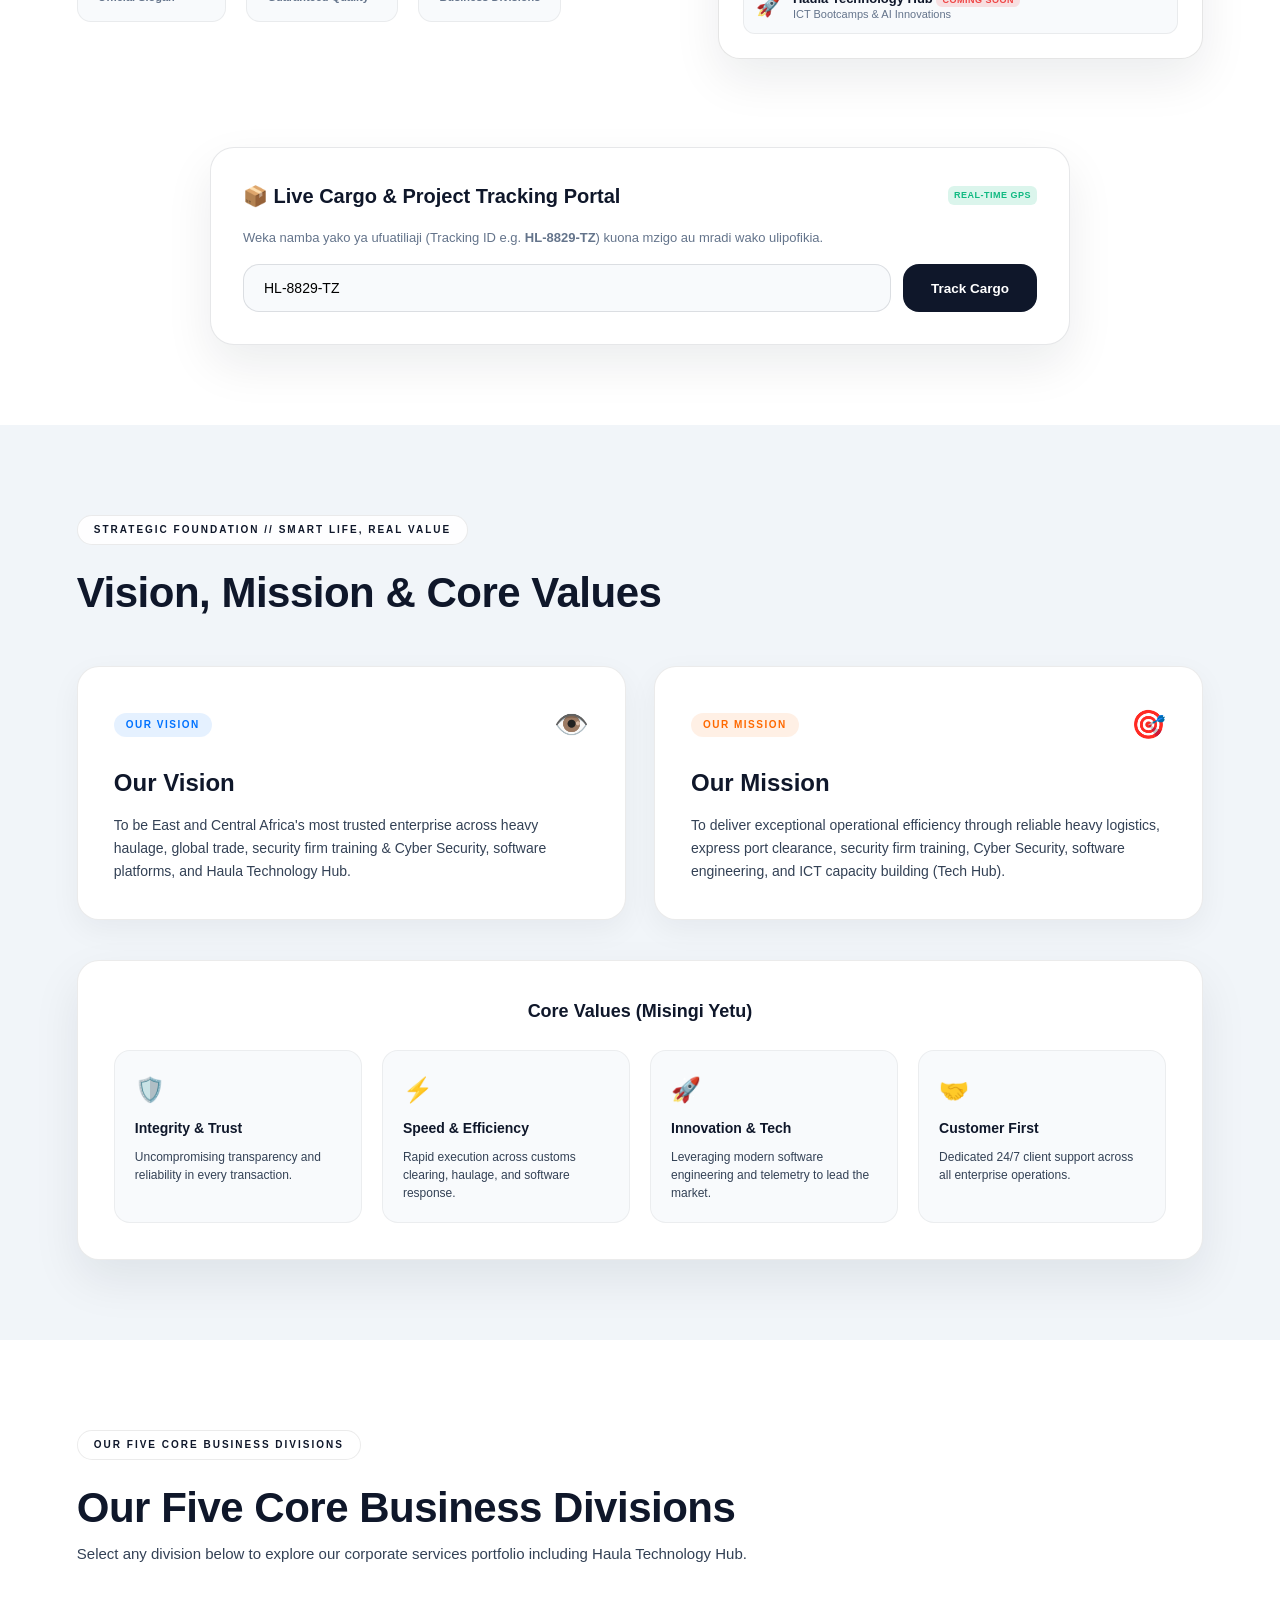
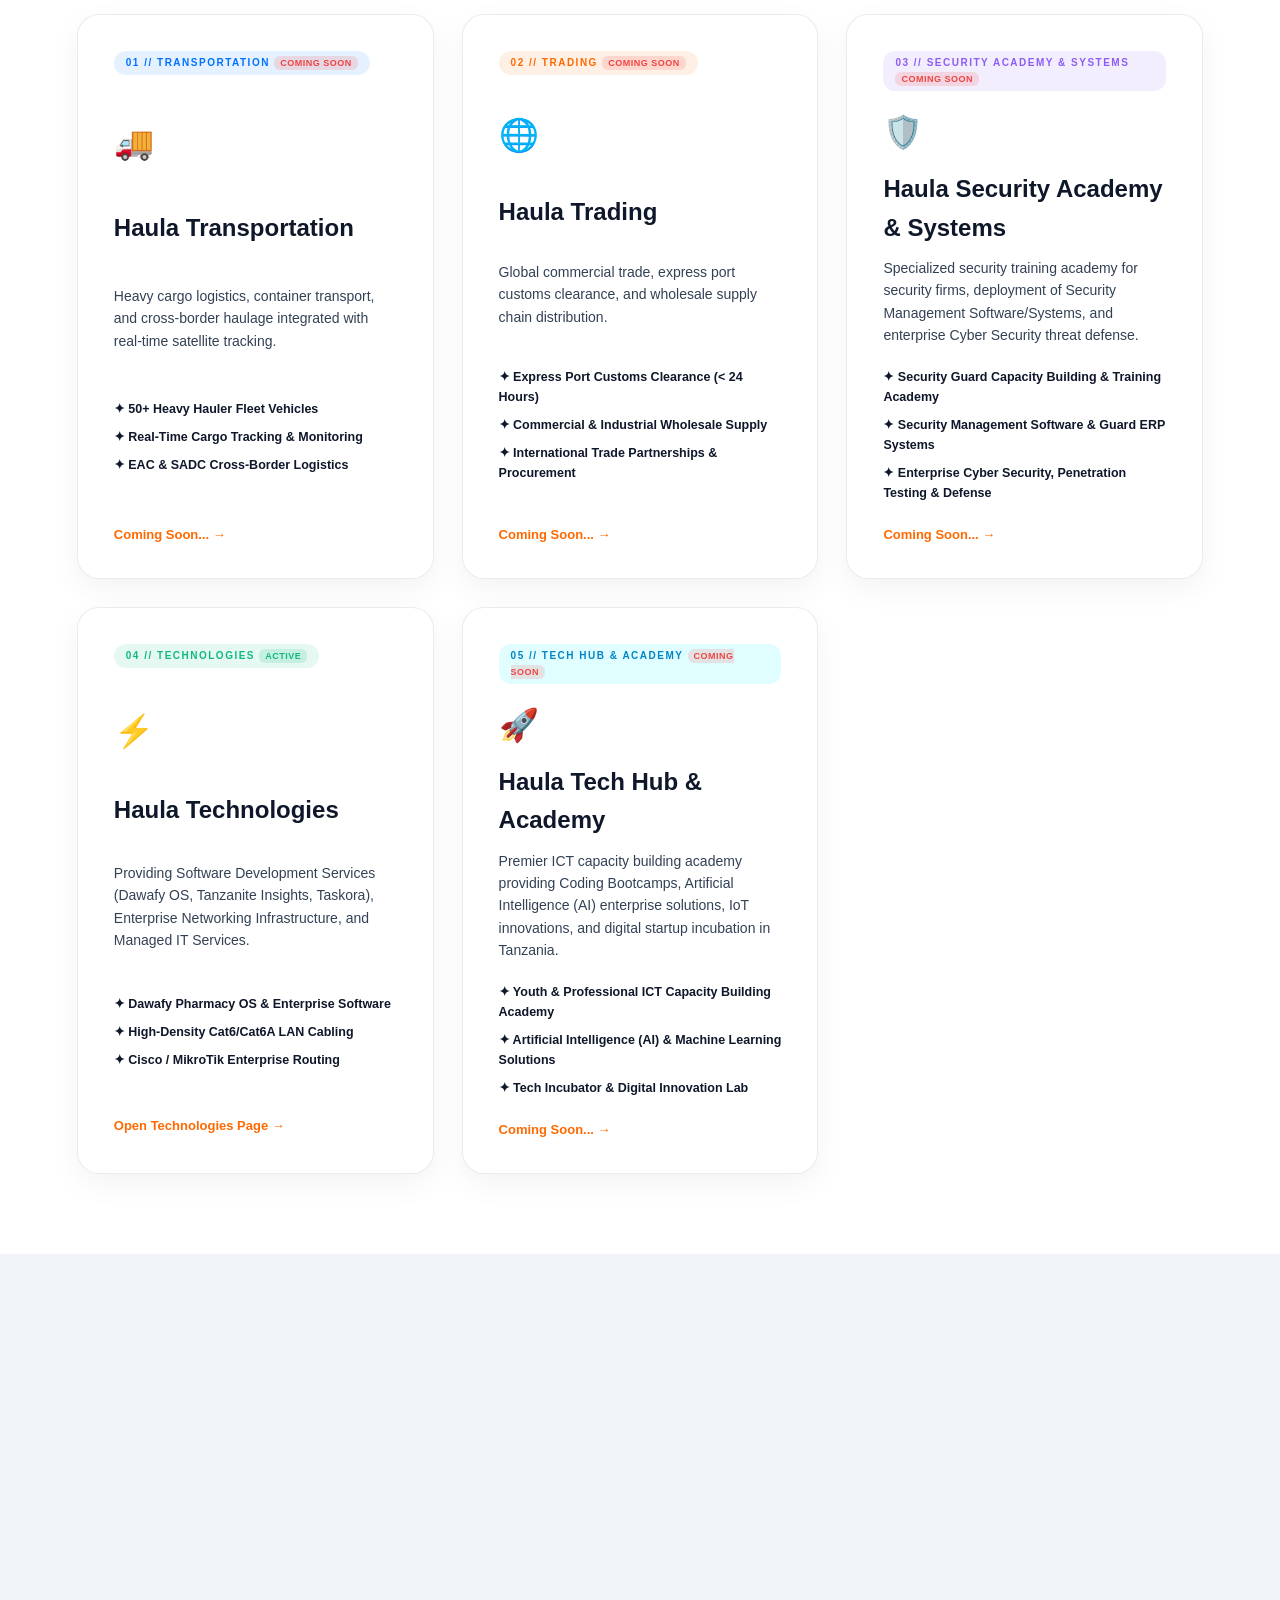
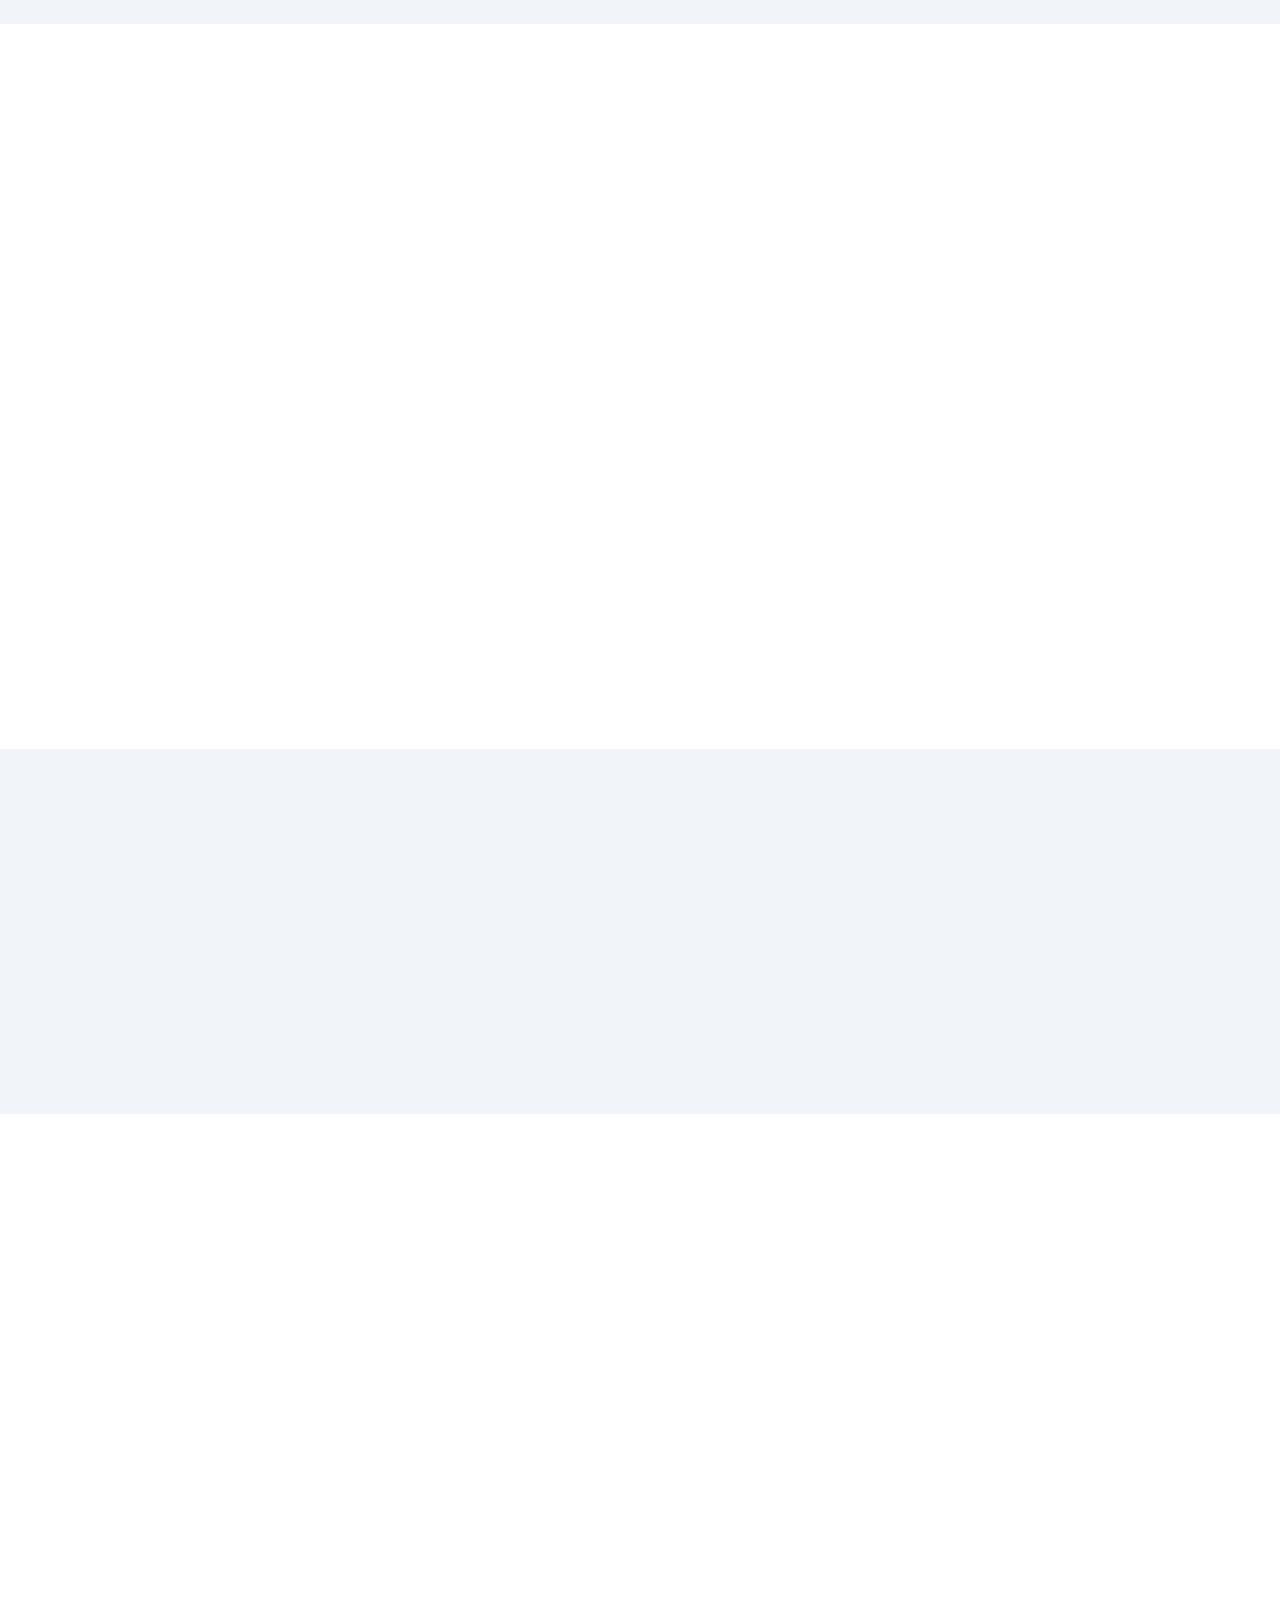
==== commit 38fa03a3: "perf: compress logo.png by 93.5%, set explicit img dimensions, and add .htaccess 1-year browser cach" ====
--- a/index.html
+++ b/index.html
@@ -39,8 +39,10 @@
     <link rel="preconnect" href="https://fonts.googleapis.com" />
     <link rel="preconnect" href="https://fonts.gstatic.com" crossorigin />
     <!-- High-Priority Preload for LCP Hero Image to eliminate load delay -->
-    <link rel="preload" as="image" href="https://images.unsplash.com/photo-1586528116311-ad8dd3c8310d?auto=format&fit=crop&w=1200&q=75&fm=webp" fetchpriority="high" />
-
+    <link rel="preload" as="image" href="https://images.unsplash.com/photo-1586528116311-ad8dd3c8310d?auto=format&fit=crop&w=800&q=60&fm=webp" fetchpriority="high" />
+
+    <!-- Preload Stylesheet for Render-Blocking Optimization -->
+    <link rel="preload" href="styles.css?v=19.0" as="style" />
     <link rel="stylesheet" href="styles.css?v=19.0" />
   </head>
   <body>
@@ -49,7 +51,7 @@
     <header class="deepin-dock-header" id="top">
       <div class="dock-inner">
         <a class="hyper-brand" href="index.html" aria-label="Haula Enterprises">
-          <img src="assets/imgs/logo.png" alt="Haula Enterprises Logo" class="header-logo-img" />
+          <img src="assets/imgs/logo.png" alt="Haula Enterprises Logo" class="header-logo-img" width="60" height="60" fetchpriority="high" />
           <div class="brand-text-col">
             <span class="hyper-brand-name">HAULA ENTERPRISES<span class="mi-dot"></span></span>
             <span class="hyper-brand-slogan">Smart Life, Real Value</span>
@@ -161,9 +163,9 @@
       <section class="tesla-hero-section" id="hero">
         
         <div class="hero-slideshow-container" id="heroSlideshow">
-          <div class="hero-slide active" style="background-image: url('https://images.unsplash.com/photo-1586528116311-ad8dd3c8310d?auto=format&fit=crop&w=1200&q=75&fm=webp');"></div>
-          <div class="hero-slide" style="background-image: url('https://images.unsplash.com/photo-1578575437130-527eed3abbec?auto=format&fit=crop&w=1200&q=75&fm=webp');"></div>
-          <div class="hero-slide" style="background-image: url('https://images.unsplash.com/photo-1518770660439-4636190af475?auto=format&fit=crop&w=1200&q=75&fm=webp');"></div>
+          <div class="hero-slide active" style="background-image: url('https://images.unsplash.com/photo-1586528116311-ad8dd3c8310d?auto=format&fit=crop&w=800&q=60&fm=webp');"></div>
+          <div class="hero-slide" style="background-image: url('https://images.unsplash.com/photo-1578575437130-527eed3abbec?auto=format&fit=crop&w=800&q=60&fm=webp');"></div>
+          <div class="hero-slide" style="background-image: url('https://images.unsplash.com/photo-1518770660439-4636190af475?auto=format&fit=crop&w=800&q=60&fm=webp');"></div>
         </div>
 
         <div class="hero-vignette"></div>
@@ -762,6 +764,6 @@
       </div>
     </div>
 
-    <script src="script.js?v=19.0"></script>
+    <script src="script.js?v=19.0" defer></script>
   </body>
 </html>
